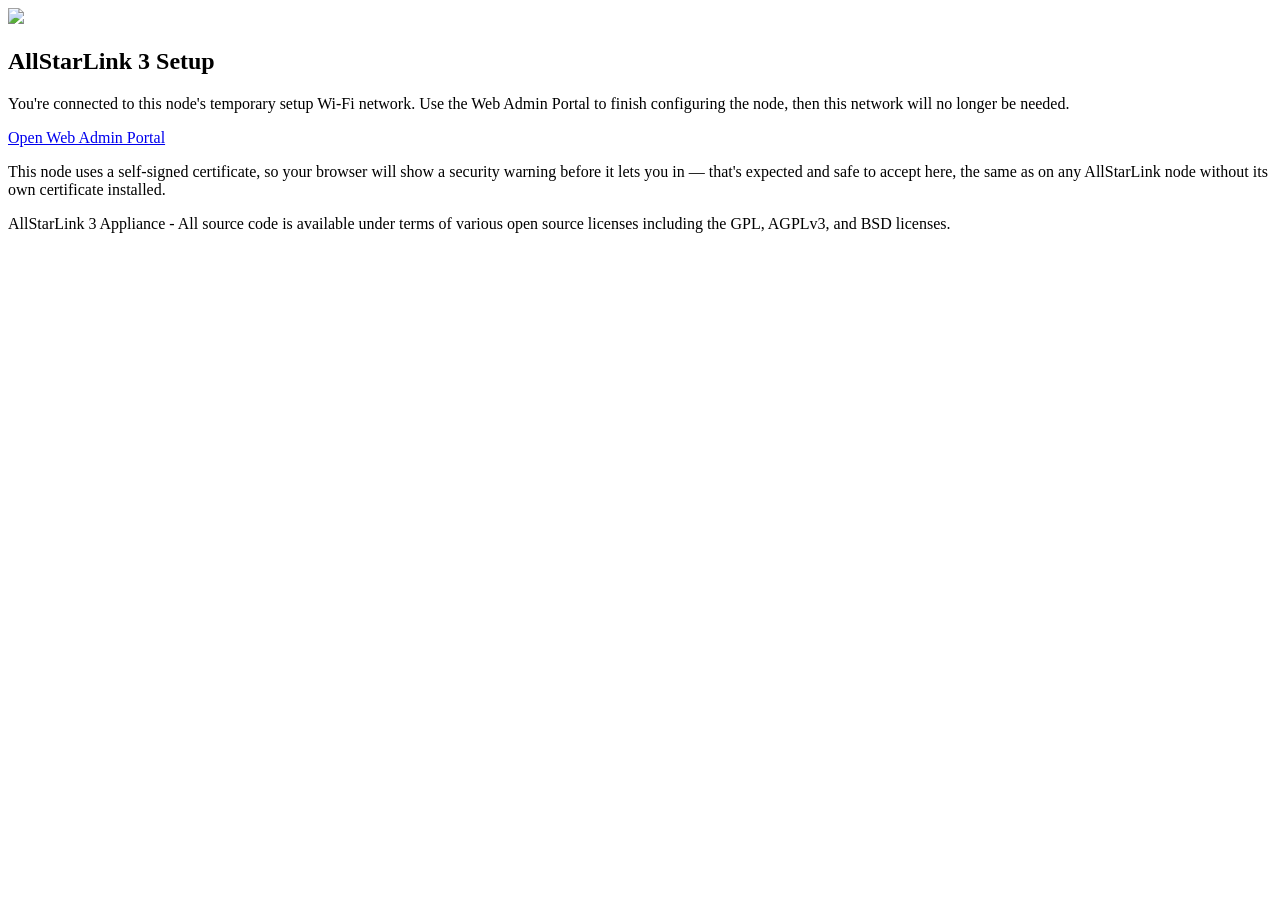
==== src/web/fallback-ap.html @ a6da4248 "add static HTML" ====
<!doctype html>
<html lang="en" class="h-100" data-bs-theme="auto">
  <head>
    <meta charset="utf-8">
    <meta name="viewport" content="width=device-width, initial-scale=1">
    <meta name="description" content="">
    <meta name="author" content="AllStarLink Inc.">
    <title>AllStarLink Setup</title>
    <link href="css/bootstrap.min.css" rel="stylesheet">
    <link href="css/cover.css" rel="stylesheet">
    <link rel="icon" type="image/x-icon" href="img/allstar-logo-small.png">
  </head>
  <body class="h-100 text-center text-bg-dark">
    <header>
      <div class="container-fluid text-center py-3">
        <div class="row justify-content-between">
          <div class="col-4 header-col-contents"><img src="img/allstar-logo-small.png"></div>
          <div class="col-4 header-col-contents"><h2>AllStarLink 3 Setup</h2></div>
        </div>
      </div>
    </header>
    <main class="px-3">
      <div class="container px-4 py-5" id="custom-cards">
        <p>You're connected to this node's temporary setup Wi-Fi network. Use
          the Web Admin Portal to finish configuring the node, then this
          network will no longer be needed.</p>
        <p class="py-3">
          <a id="cockpit-link" href="#" class="btn btn-light btn-lg" role="button">Open Web Admin Portal</a>
        </p>
        <p>This node uses a self-signed certificate, so your browser will show
          a security warning before it lets you in — that's expected and safe
          to accept here, the same as on any AllStarLink node without its own
          certificate installed.</p>
      </div>
    </main>

    <footer class="mt-auto text-white-50">
      <p>AllStarLink 3 Appliance - All source code is available under terms
        of various open source licenses including the GPL, AGPLv3, and BSD licenses.</p>
    </footer>

    <script>
      document.getElementById('cockpit-link').href = 'https://' + location.hostname + ':9090/';
    </script>
  </body>
</html>
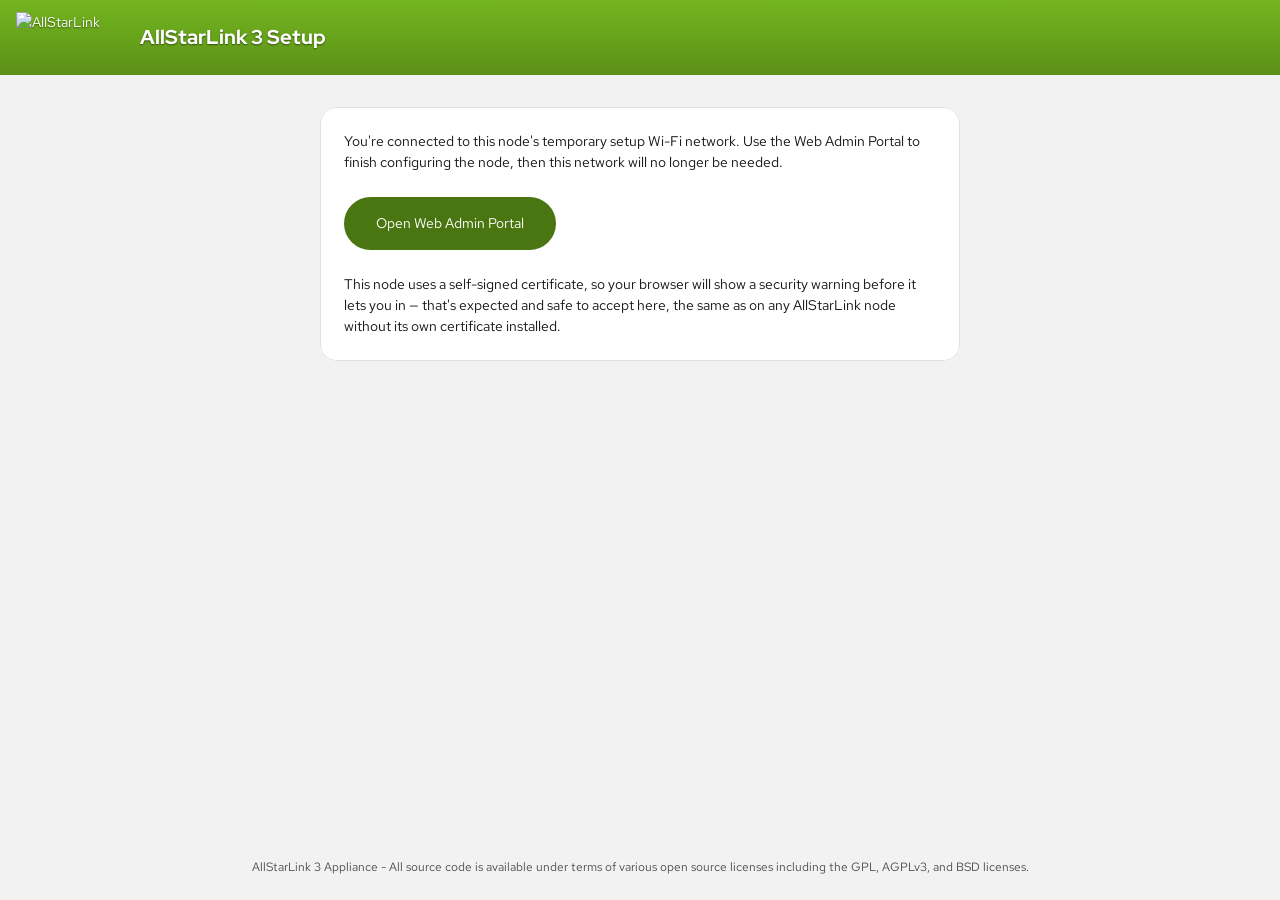
==== commit 35d58beb: "new landing page" ====
--- a/src/web/fallback-ap.html
+++ b/src/web/fallback-ap.html
@@ -1,40 +1,43 @@
 <!doctype html>
-<html lang="en" class="h-100" data-bs-theme="auto">
+<html lang="en">
   <head>
     <meta charset="utf-8">
     <meta name="viewport" content="width=device-width, initial-scale=1">
     <meta name="description" content="">
     <meta name="author" content="AllStarLink Inc.">
     <title>AllStarLink Setup</title>
-    <link href="css/bootstrap.min.css" rel="stylesheet">
-    <link href="css/cover.css" rel="stylesheet">
+    <link href="css/patternfly.css" rel="stylesheet">
+    <link href="css/asl.css" rel="stylesheet">
     <link rel="icon" type="image/x-icon" href="img/allstar-logo-small.png">
+    <script src="js/theme.js"></script>
   </head>
-  <body class="h-100 text-center text-bg-dark">
-    <header>
-      <div class="container-fluid text-center py-3">
-        <div class="row justify-content-between">
-          <div class="col-4 header-col-contents"><img src="img/allstar-logo-small.png"></div>
-          <div class="col-4 header-col-contents"><h2>AllStarLink 3 Setup</h2></div>
+  <body>
+    <header class="asl-masthead">
+      <img src="img/allstar-logo-small.png" alt="AllStarLink" width="129" height="60">
+      <h1 class="asl-masthead-title">AllStarLink 3 Setup</h1>
+    </header>
+
+    <main class="asl-main asl-narrow">
+      <section class="pf-v6-c-card">
+        <div class="pf-v6-c-card__body pf-v6-c-content">
+          <p>You're connected to this node's temporary setup Wi-Fi network. Use
+            the Web Admin Portal to finish configuring the node, then this
+            network will no longer be needed.</p>
         </div>
-      </div>
-    </header>
-    <main class="px-3">
-      <div class="container px-4 py-5" id="custom-cards">
-        <p>You're connected to this node's temporary setup Wi-Fi network. Use
-          the Web Admin Portal to finish configuring the node, then this
-          network will no longer be needed.</p>
-        <p class="py-3">
-          <a id="cockpit-link" href="#" class="btn btn-light btn-lg" role="button">Open Web Admin Portal</a>
-        </p>
-        <p>This node uses a self-signed certificate, so your browser will show
-          a security warning before it lets you in — that's expected and safe
-          to accept here, the same as on any AllStarLink node without its own
-          certificate installed.</p>
-      </div>
+        <div class="pf-v6-c-card__body">
+          <a id="cockpit-link" href="#" class="pf-v6-c-button pf-m-primary pf-m-display-lg">
+            <span class="pf-v6-c-button__text">Open Web Admin Portal</span></a>
+        </div>
+        <div class="pf-v6-c-card__body pf-v6-c-content">
+          <p>This node uses a self-signed certificate, so your browser will show
+            a security warning before it lets you in — that's expected and safe
+            to accept here, the same as on any AllStarLink node without its own
+            certificate installed.</p>
+        </div>
+      </section>
     </main>
 
-    <footer class="mt-auto text-white-50">
+    <footer class="asl-footer">
       <p>AllStarLink 3 Appliance - All source code is available under terms
         of various open source licenses including the GPL, AGPLv3, and BSD licenses.</p>
     </footer>
--- a/src/web/css/patternfly.css
+++ b/src/web/css/patternfly.css
@@ -0,0 +1,5829 @@
+/*
+ * PatternFly 6 (@patternfly/react-core 6.6.2 / @patternfly/react-styles 6.6.1),
+ * the same release asl-web-ui is built with. https://www.patternfly.org/
+ * Copyright 2019 Red Hat, Inc. MIT License.
+ *
+ * Concatenation of dist/styles/base.css and the Card, Button, Content, Title
+ * and Gallery stylesheets. Font URLs point at ../fonts/; the Red Hat Mono and
+ * pficon @font-face rules are dropped because this site doesn't ship them.
+ */
+:where(html,
+body,
+p,
+ol,
+ul,
+li,
+dl,
+dt,
+dd,
+blockquote,
+figure,
+fieldset,
+legend,
+textarea,
+pre,
+iframe,
+hr,
+h1,
+h2,
+h3,
+h4,
+h5,
+h6) {
+  padding: 0;
+  margin: 0;
+}
+
+*,
+*::before,
+*::after {
+  box-sizing: border-box;
+  scrollbar-color: var(--pf-t--global--border--color--default) transparent;
+}
+
+*::-webkit-scrollbar-thumb {
+  background-color: var(--pf-t--global--border--color--default);
+  border-radius: var(--pf-t--global--spacer--xs);
+}
+
+*::-webkit-scrollbar-track {
+  background-color: transparent;
+}
+
+*::-webkit-scrollbar {
+  max-width: var(--pf-t--global--spacer--sm);
+  max-height: var(--pf-t--global--spacer--sm);
+}
+
+:where(html) {
+  background-image: var(--pf-t--global--background--image--default);
+  background-repeat: no-repeat;
+  background-attachment: fixed;
+  background-position: center;
+  background-size: cover;
+}
+
+:where(html,
+body) {
+  height: 100%;
+}
+
+:where(body) {
+  font-family: var(--pf-t--global--font--family--body);
+  font-size: var(--pf-t--global--font--size--body--default);
+  font-weight: var(--pf-t--global--font--weight--body--default);
+  line-height: var(--pf-t--global--font--line-height--body);
+  color: var(--pf-t--global--text--color--regular);
+}
+
+:where(h1,
+h2,
+h3,
+h4,
+h5,
+h6) {
+  font-size: 100%;
+  font-weight: var(--pf-t--global--font--weight--body--default);
+}
+
+:where(ul) {
+  list-style: none;
+}
+
+:where(button,
+input,
+optgroup,
+select,
+textarea) {
+  margin: 0;
+  font-family: inherit;
+  font-size: 100%;
+  line-height: var(--pf-t--global--font--line-height--body);
+  color: var(--pf-t--global--text--color--regular);
+}
+
+:where(img,
+embed,
+iframe,
+object,
+audio,
+video) {
+  max-width: 100%;
+  height: auto;
+}
+
+:where(iframe) {
+  border: 0;
+}
+
+:where(table) {
+  border-spacing: 0;
+  border-collapse: collapse;
+}
+
+:where(td,
+th) {
+  padding: 0;
+  text-align: start;
+}
+
+:where(code,
+pre) {
+  font-family: var(--pf-t--global--font--family--mono);
+}
+
+:where(a) {
+  color: var(--pf-t--global--text--color--link--default);
+  text-decoration-line: var(--pf-t--global--text-decoration--link--line--default);
+  text-decoration-style: var(--pf-t--global--text-decoration--link--style--default);
+  text-decoration-color: var(--pf-t--global--text-decoration--color--default);
+  text-underline-offset: max(var(--pf-t--global--text-decoration--offset--default), 0.28em);
+  transition: ease text-underline-offset 0.3s;
+}
+
+:where(a:hover, a:focus) {
+  color: var(--pf-t--global--text--color--link--hover);
+  text-decoration-line: var(--pf-t--global--text-decoration--link--line--hover);
+  text-decoration-style: var(--pf-t--global--text-decoration--link--style--hover);
+  text-decoration-color: var(--pf-t--global--text-decoration--color--hover);
+  text-underline-offset: max(var(--pf-t--global--text-decoration--offset--hover), 0.33em);
+}
+
+:where(a,
+button) {
+  cursor: pointer;
+}
+
+:where(:root) {
+  color-scheme: light;
+}
+
+:where(.pf-v6-theme-dark) {
+  color-scheme: dark;
+}
+
+.pf-v6-screen-reader {
+  position: fixed;
+  inset-block-start: 0;
+  inset-inline-start: 0;
+  overflow: hidden;
+  white-space: nowrap;
+  border: 0;
+  clip-path: inset(50%);
+}
+
+.pf-v6-screen-reader.pf-m-full-size {
+  width: 100%;
+  height: 100%;
+}
+
+.pf-v6-screen-reader.pf-m-absolute {
+  position: absolute;
+}
+
+.pf-v6-m-tabular-nums {
+  font-variant-numeric: tabular-nums;
+}
+
+.pf-v6-m-legacy-font {
+  --pf-t--global--font--family--body: var(--pf-t--global--font--family--body--legacy);
+  --pf-t--global--font--family--heading: var(--pf-t--global--font--family--heading--legacy);
+  --pf-t--global--font--family--mono: var(--pf-t--global--font--family--mono--legacy);
+  --pf-t--global--font--weight--body: var(--pf-t--global--font--weight--body--legacy);
+  --pf-t--global--font--weight--body--bold: var(--pf-t--global--font--weight--body--bold--legacy);
+  --pf-t--global--font--weight--heading: var(--pf-t--global--font--weight--heading--legacy);
+  --pf-t--global--font--weight--heading--bold: var(--pf-t--global--font--weight--heading--bold--legacy);
+}
+
+.pf-v6-m-dir-rtl {
+  --pf-v6-global--inverse--multiplier: -1;
+  direction: rtl;
+}
+
+.pf-v6-m-dir-ltr {
+  --pf-v6-global--inverse--multiplier: 1;
+  direction: ltr;
+}
+
+:where(.pf-v6-m-dir-rtl, [dir=rtl]) .pf-v6-m-mirror-inline-rtl {
+  scale: -1 1;
+}
+
+.pf-v6-m-no-motion {
+  --pf-t--global--delay--400: 1ms !important;
+  --pf-t--global--delay--300: 1ms !important;
+  --pf-t--global--delay--200: 1ms !important;
+  --pf-t--global--delay--100: 1ms !important;
+  --pf-t--global--duration--600: 1ms !important;
+  --pf-t--global--duration--500: 1ms !important;
+  --pf-t--global--duration--400: 1ms !important;
+  --pf-t--global--duration--300: 1ms !important;
+  --pf-t--global--duration--200: 1ms !important;
+  --pf-t--global--duration--100: 1ms !important;
+  --pf-t--global--duration--50: 1ms !important;
+  --pf-v6-global--thinking-active--Animation--Duration: 0 !important;
+}
+
+.pf-v6-m-ai-indicator {
+  position: relative;
+}
+
+.pf-v6-m-ai-indicator::before {
+  position: absolute;
+  inset: 0;
+  pointer-events: none;
+  content: "";
+  background: linear-gradient(to right, #f56e6e 0%, #876fd4 65%, #5e40be 100%) border-box;
+  border: var(--pf-t--global--border--width--extra-strong) solid transparent;
+  border-radius: inherit;
+  mask: linear-gradient(#000 0 0) padding-box, linear-gradient(#000 0 0);
+  mask-composite: exclude;
+}
+
+@property --pf-v6-global--thinking--BoxShadow--Spread {
+  syntax: "<length>";
+  initial-value: 0;
+  inherits: false;
+}
+
+.pf-v6-m-thinking {
+  box-shadow: 0 0 var(--pf-v6-global--thinking--BoxShadow--Spread) var(--pf-v6-global--thinking--BoxShadow--Color--End-End), 0 0 var(--pf-v6-global--thinking--BoxShadow--Spread) var(--pf-v6-global--thinking--BoxShadow--Color--Start-End), 0 0 var(--pf-v6-global--thinking--BoxShadow--Spread) var(--pf-v6-global--thinking--BoxShadow--Color--End-Start), 0 0 var(--pf-v6-global--thinking--BoxShadow--Spread) var(--pf-v6-global--thinking--BoxShadow--Color--Start-Start);
+  animation: pf-v6-global-thinking var(--pf-v6-global--thinking-active--Animation--Duration) infinite ease-in-out;
+}
+
+.pf-v6-m-thinking.pf-m-inset {
+  box-shadow: inset 0 0 var(--pf-v6-global--thinking--BoxShadow--Spread) var(--pf-v6-global--thinking--BoxShadow--Color--End-End), inset 0 0 var(--pf-v6-global--thinking--BoxShadow--Spread) var(--pf-v6-global--thinking--BoxShadow--Color--Start-End), inset 0 0 var(--pf-v6-global--thinking--BoxShadow--Spread) var(--pf-v6-global--thinking--BoxShadow--Color--End-Start), inset 0 0 var(--pf-v6-global--thinking--BoxShadow--Spread) var(--pf-v6-global--thinking--BoxShadow--Color--Start-Start);
+}
+
+@keyframes pf-v6-global-thinking {
+  50% {
+    --pf-v6-global--thinking--BoxShadow--Spread: var(--pf-v6-global--thinking-active--BoxShadow--Spread);
+  }
+}
+
+:root {
+  --pf-v6-global--danger-jiggle--AnimationDuration--Transform: var(--pf-t--global--motion--duration--fade--default);
+  --pf-v6-global--danger-jiggle--AnimationTimingFunction--Transform: var(--pf-t--global--motion--timing-function--default);
+  --pf-v6-global--thinking--BoxShadow--Spread: 0px;
+  --pf-v6-global--thinking--BoxShadow--Color--Start-Start: oklch(45.9% 0.187 3.815deg);
+  --pf-v6-global--thinking--BoxShadow--Color--Start-End: oklch(50% 0.134 242.749deg);
+  --pf-v6-global--thinking--BoxShadow--Color--End-Start: oklch(45.9% 0.187 3.815deg);
+  --pf-v6-global--thinking--BoxShadow--Color--End-End: oklch(43.2% 0.232 292.759deg);
+  --pf-v6-global--thinking-active--BoxShadow--Spread: 15px;
+  --pf-v6-global--thinking-active--Animation--Duration: 0;
+}
+
+@media screen and (prefers-reduced-motion: no-preference) {
+  :root {
+    --pf-v6-global--thinking-active--Animation--Duration: 2s;
+  }
+}
+
+:root {
+  container-name: pf-v6-contain-viewport pf-v6-contain-table;
+  container-type: inline-size;
+}
+
+@property --pf-v6-global--danger-jiggle--TranslateX {
+  syntax: "<length>";
+  inherits: false;
+  initial-value: 0;
+}
+
+@keyframes pf-v6-global-danger-jiggle-motion {
+  33% {
+    --pf-v6-global--danger-jiggle--TranslateX: -2px;
+  }
+
+  66% {
+    --pf-v6-global--danger-jiggle--TranslateX: 3px;
+  }
+}
+
+@keyframes pf-v6-global-fade-in {
+  from {
+    opacity: 0;
+  }
+
+  to {
+    opacity: 1;
+  }
+}
+
+@keyframes pf-v6-global-fade-out {
+  from {
+    opacity: 1;
+  }
+
+  to {
+    opacity: 0;
+  }
+}
+
+@font-face {
+  font-family: "Red Hat Text";
+  font-style: normal;
+  font-weight: 400 600;
+  src: url("../fonts/RedHatTextVF.woff2") format("woff2-variations");
+  font-display: fallback;
+}
+
+@font-face {
+  font-family: "Red Hat Text";
+  font-style: italic;
+  font-weight: 400 600;
+  src: url("../fonts/RedHatTextVF-Italic.woff2") format("woff2-variations");
+  font-display: fallback;
+}
+
+@font-face {
+  font-family: "Red Hat Display";
+  font-style: normal;
+  font-weight: 600 800;
+  src: url("../fonts/RedHatDisplayVF.woff2") format("woff2-variations");
+  font-display: fallback;
+}
+
+@font-face {
+  font-family: "Red Hat Display";
+  font-style: italic;
+  font-weight: 600 800;
+  src: url("../fonts/RedHatDisplayVF-Italic.woff2") format("woff2-variations");
+  font-display: fallback;
+}
+
+
+.pf-v6-pficon-zone:before,
+.pf-v6-pficon-warning-triangle:before,
+.pf-v6-pficon-volume:before,
+.pf-v6-pficon-virtual-machine:before,
+.pf-v6-pficon-users:before,
+.pf-v6-pficon-user:before,
+.pf-v6-pficon-unplugged:before,
+.pf-v6-pficon-unlocked:before,
+.pf-v6-pficon-unknown:before,
+.pf-v6-pficon-trend-up:before,
+.pf-v6-pficon-trend-down:before,
+.pf-v6-pficon-treeview:before,
+.pf-v6-pficon-topology:before,
+.pf-v6-pficon-thumb-tack:before,
+.pf-v6-pficon-tenant:before,
+.pf-v6-pficon-task:before,
+.pf-v6-pficon-storage-domain:before,
+.pf-v6-pficon-spinner2:before,
+.pf-v6-pficon-spinner:before,
+.pf-v6-pficon-severity-undefined:before,
+.pf-v6-pficon-severity-none:before,
+.pf-v6-pficon-severity-moderate:before,
+.pf-v6-pficon-severity-minor:before,
+.pf-v6-pficon-severity-important:before,
+.pf-v6-pficon-severity-critical:before,
+.pf-v6-pficon-services:before,
+.pf-v6-pficon-service:before,
+.pf-v6-pficon-service-catalog:before,
+.pf-v6-pficon-server:before,
+.pf-v6-pficon-server-group:before,
+.pf-v6-pficon-security:before,
+.pf-v6-pficon-screen:before,
+.pf-v6-pficon-save:before,
+.pf-v6-pficon-running:before,
+.pf-v6-pficon-resources-full:before,
+.pf-v6-pficon-resources-empty:before,
+.pf-v6-pficon-resources-almost-full:before,
+.pf-v6-pficon-resources-almost-empty:before,
+.pf-v6-pficon-resource-pool:before,
+.pf-v6-pficon-repository:before,
+.pf-v6-pficon-replicator:before,
+.pf-v6-pficon-remove2:before,
+.pf-v6-pficon-registry:before,
+.pf-v6-pficon-regions:before,
+.pf-v6-pficon-rebooting:before,
+.pf-v6-pficon-rebalance:before,
+.pf-v6-pficon-project:before,
+.pf-v6-pficon-process-automation:before,
+.pf-v6-pficon-private:before,
+.pf-v6-pficon-print:before,
+.pf-v6-pficon-port:before,
+.pf-v6-pficon-plugged:before,
+.pf-v6-pficon-pficon-vcenter:before,
+.pf-v6-pficon-pficon-template:before,
+.pf-v6-pficon-pficon-sort-common-desc:before,
+.pf-v6-pficon-pficon-sort-common-asc:before,
+.pf-v6-pficon-pficon-satellite:before,
+.pf-v6-pficon-pficon-network-range:before,
+.pf-v6-pficon-pficon-history:before,
+.pf-v6-pficon-pficon-dragdrop:before,
+.pf-v6-pficon-pending:before,
+.pf-v6-pficon-paused:before,
+.pf-v6-pficon-panel-open:before,
+.pf-v6-pficon-panel-close:before,
+.pf-v6-pficon-package:before,
+.pf-v6-pficon-os-image:before,
+.pf-v6-pficon-orders:before,
+.pf-v6-pficon-optimize:before,
+.pf-v6-pficon-openstack:before,
+.pf-v6-pficon-openshift:before,
+.pf-v6-pficon-open-drawer-right:before,
+.pf-v6-pficon-on:before,
+.pf-v6-pficon-on-running:before,
+.pf-v6-pficon-ok:before,
+.pf-v6-pficon-off:before,
+.pf-v6-pficon-not-started:before,
+.pf-v6-pficon-new-process:before,
+.pf-v6-pficon-network:before,
+.pf-v6-pficon-namespaces:before,
+.pf-v6-pficon-multicluster:before,
+.pf-v6-pficon-monitoring:before,
+.pf-v6-pficon-module:before,
+.pf-v6-pficon-migration:before,
+.pf-v6-pficon-middleware:before,
+.pf-v6-pficon-messages:before,
+.pf-v6-pficon-memory:before,
+.pf-v6-pficon-maintenance:before,
+.pf-v6-pficon-locked:before,
+.pf-v6-pficon-key:before,
+.pf-v6-pficon-integration:before,
+.pf-v6-pficon-infrastructure:before,
+.pf-v6-pficon-info:before,
+.pf-v6-pficon-in-progress:before,
+.pf-v6-pficon-import:before,
+.pf-v6-pficon-home:before,
+.pf-v6-pficon-history:before,
+.pf-v6-pficon-help:before,
+.pf-v6-pficon-globe-route:before,
+.pf-v6-pficon-folder-open:before,
+.pf-v6-pficon-folder-close:before,
+.pf-v6-pficon-flavor:before,
+.pf-v6-pficon-filter:before,
+.pf-v6-pficon-export:before,
+.pf-v6-pficon-error-circle-o:before,
+.pf-v6-pficon-equalizer:before,
+.pf-v6-pficon-enterprise:before,
+.pf-v6-pficon-enhancement:before,
+.pf-v6-pficon-edit:before,
+.pf-v6-pficon-domain:before,
+.pf-v6-pficon-disconnected:before,
+.pf-v6-pficon-degraded:before,
+.pf-v6-pficon-data-source:before,
+.pf-v6-pficon-data-sink:before,
+.pf-v6-pficon-data-processor:before,
+.pf-v6-pficon-critical-risk:before,
+.pf-v6-pficon-cpu:before,
+.pf-v6-pficon-container-node:before,
+.pf-v6-pficon-connected:before,
+.pf-v6-pficon-cluster:before,
+.pf-v6-pficon-cloud-tenant:before,
+.pf-v6-pficon-cloud-security:before,
+.pf-v6-pficon-close:before,
+.pf-v6-pficon-chat:before,
+.pf-v6-pficon-catalog:before,
+.pf-v6-pficon-bundle:before,
+.pf-v6-pficon-builder-image:before,
+.pf-v6-pficon-build:before,
+.pf-v6-pficon-blueprint:before,
+.pf-v6-pficon-bell:before,
+.pf-v6-pficon-automation:before,
+.pf-v6-pficon-attention-bell:before,
+.pf-v6-pficon-asleep:before,
+.pf-v6-pficon-arrow:before,
+.pf-v6-pficon-applications:before,
+.pf-v6-pficon-ansible-tower:before,
+.pf-v6-pficon-add-circle-o:before {
+  font-family: "pf-v6-pficon";
+  -webkit-font-smoothing: antialiased;
+  -moz-osx-font-smoothing: grayscale;
+  font-style: normal;
+  font-variant: normal;
+  font-weight: normal;
+  text-decoration-line: none;
+  text-transform: none;
+}
+
+.pf-v6-pficon-add-circle-o:before {
+  content: "\e61b";
+}
+
+.pf-v6-pficon-ansible-tower:before {
+  content: "\e950";
+}
+
+.pf-v6-pficon-applications:before {
+  content: "\e936";
+}
+
+.pf-v6-pficon-arrow:before {
+  content: "\e929";
+}
+
+.pf-v6-pficon-asleep:before {
+  content: "\e92e";
+}
+
+.pf-v6-pficon-attention-bell:before {
+  content: "\e951";
+}
+
+.pf-v6-pficon-automation:before {
+  content: "\e937";
+}
+
+.pf-v6-pficon-bell:before {
+  content: "\e952";
+}
+
+.pf-v6-pficon-blueprint:before {
+  content: "\e915";
+}
+
+.pf-v6-pficon-build:before {
+  content: "\e902";
+}
+
+.pf-v6-pficon-builder-image:before {
+  content: "\e800";
+}
+
+.pf-v6-pficon-bundle:before {
+  content: "\e918";
+}
+
+.pf-v6-pficon-catalog:before {
+  content: "\e953";
+}
+
+.pf-v6-pficon-chat:before {
+  content: "\e954";
+}
+
+.pf-v6-pficon-close:before {
+  content: "\e60b";
+}
+
+.pf-v6-pficon-cloud-security:before {
+  content: "\e903";
+}
+
+.pf-v6-pficon-cloud-tenant:before {
+  content: "\e904";
+}
+
+.pf-v6-pficon-cluster:before {
+  content: "\e620";
+}
+
+.pf-v6-pficon-connected:before {
+  content: "\e938";
+}
+
+.pf-v6-pficon-container-node:before {
+  content: "\e621";
+}
+
+.pf-v6-pficon-cpu:before {
+  content: "\e927";
+}
+
+.pf-v6-pficon-critical-risk:before {
+  content: "\e976";
+}
+
+.pf-v6-pficon-data-processor:before {
+  content: "\e97b";
+}
+
+.pf-v6-pficon-data-sink:before {
+  content: "\e978";
+}
+
+.pf-v6-pficon-data-source:before {
+  content: "\e979";
+}
+
+.pf-v6-pficon-degraded:before {
+  content: "\e91b";
+}
+
+.pf-v6-pficon-disconnected:before {
+  content: "\e955";
+}
+
+.pf-v6-pficon-domain:before {
+  content: "\e919";
+}
+
+.pf-v6-pficon-edit:before {
+  content: "\e60a";
+}
+
+.pf-v6-pficon-enhancement:before {
+  content: "\e93a";
+}
+
+.pf-v6-pficon-enterprise:before {
+  content: "\e906";
+}
+
+.pf-v6-pficon-equalizer:before {
+  content: "\e956";
+}
+
+.pf-v6-pficon-error-circle-o:before {
+  content: "\e926";
+}
+
+.pf-v6-pficon-export:before {
+  content: "\e616";
+}
+
+.pf-v6-pficon-filter:before {
+  content: "\e943";
+}
+
+.pf-v6-pficon-flavor:before {
+  content: "\e957";
+}
+
+.pf-v6-pficon-folder-close:before {
+  content: "\e607";
+}
+
+.pf-v6-pficon-folder-open:before {
+  content: "\e606";
+}
+
+.pf-v6-pficon-globe-route:before {
+  content: "\e958";
+}
+
+.pf-v6-pficon-help:before {
+  content: "\e605";
+}
+
+.pf-v6-pficon-history:before {
+  content: "\e617";
+}
+
+.pf-v6-pficon-home:before {
+  content: "\e618";
+}
+
+.pf-v6-pficon-import:before {
+  content: "\e615";
+}
+
+.pf-v6-pficon-in-progress:before {
+  content: "\e933";
+}
+
+.pf-v6-pficon-info:before {
+  content: "\e92b";
+}
+
+.pf-v6-pficon-infrastructure:before {
+  content: "\e93d";
+}
+
+.pf-v6-pficon-integration:before {
+  content: "\e948";
+}
+
+.pf-v6-pficon-key:before {
+  content: "\e924";
+}
+
+.pf-v6-pficon-locked:before {
+  content: "\e923";
+}
+
+.pf-v6-pficon-maintenance:before {
+  content: "\e932";
+}
+
+.pf-v6-pficon-memory:before {
+  content: "\e908";
+}
+
+.pf-v6-pficon-messages:before {
+  content: "\e603";
+}
+
+.pf-v6-pficon-middleware:before {
+  content: "\e917";
+}
+
+.pf-v6-pficon-migration:before {
+  content: "\e931";
+}
+
+.pf-v6-pficon-module:before {
+  content: "\e959";
+}
+
+.pf-v6-pficon-monitoring:before {
+  content: "\e95a";
+}
+
+.pf-v6-pficon-multicluster:before {
+  content: "\e97c";
+}
+
+.pf-v6-pficon-namespaces:before {
+  content: "\e95b";
+}
+
+.pf-v6-pficon-network:before {
+  content: "\e909";
+}
+
+.pf-v6-pficon-new-process:before {
+  content: "\e95c";
+}
+
+.pf-v6-pficon-not-started:before {
+  content: "\e95d";
+}
+
+.pf-v6-pficon-off:before {
+  content: "\e92d";
+}
+
+.pf-v6-pficon-ok:before {
+  content: "\e602";
+}
+
+.pf-v6-pficon-on-running:before {
+  content: "\e925";
+}
+
+.pf-v6-pficon-on:before {
+  content: "\e92c";
+}
+
+.pf-v6-pficon-open-drawer-right:before {
+  content: "\e977";
+}
+
+.pf-v6-pficon-openshift:before {
+  content: "\e95e";
+}
+
+.pf-v6-pficon-openstack:before {
+  content: "\e95f";
+}
+
+.pf-v6-pficon-optimize:before {
+  content: "\e93e";
+}
+
+.pf-v6-pficon-orders:before {
+  content: "\e93f";
+}
+
+.pf-v6-pficon-os-image:before {
+  content: "\e960";
+}
+
+.pf-v6-pficon-package:before {
+  content: "\e961";
+}
+
+.pf-v6-pficon-panel-close:before {
+  content: "\e962";
+}
+
+.pf-v6-pficon-panel-open:before {
+  content: "\e963";
+}
+
+.pf-v6-pficon-paused:before {
+  content: "\e92f";
+}
+
+.pf-v6-pficon-pending:before {
+  content: "\e964";
+}
+
+.pf-v6-pficon-pficon-dragdrop:before {
+  content: "\e965";
+}
+
+.pf-v6-pficon-pficon-history:before {
+  content: "\e966";
+}
+
+.pf-v6-pficon-pficon-network-range:before {
+  content: "\e967";
+}
+
+.pf-v6-pficon-pficon-satellite:before {
+  content: "\e968";
+}
+
+.pf-v6-pficon-pficon-sort-common-asc:before {
+  content: "\e94e";
+}
+
+.pf-v6-pficon-pficon-sort-common-desc:before {
+  content: "\e94f";
+}
+
+.pf-v6-pficon-pficon-template:before {
+  content: "\e94c";
+}
+
+.pf-v6-pficon-pficon-vcenter:before {
+  content: "\e969";
+}
+
+.pf-v6-pficon-plugged:before {
+  content: "\e96a";
+}
+
+.pf-v6-pficon-port:before {
+  content: "\e96b";
+}
+
+.pf-v6-pficon-print:before {
+  content: "\e612";
+}
+
+.pf-v6-pficon-private:before {
+  content: "\e914";
+}
+
+.pf-v6-pficon-process-automation:before {
+  content: "\e949";
+}
+
+.pf-v6-pficon-project:before {
+  content: "\e96c";
+}
+
+.pf-v6-pficon-rebalance:before {
+  content: "\e91c";
+}
+
+.pf-v6-pficon-rebooting:before {
+  content: "\e96d";
+}
+
+.pf-v6-pficon-regions:before {
+  content: "\e90a";
+}
+
+.pf-v6-pficon-registry:before {
+  content: "\e623";
+}
+
+.pf-v6-pficon-remove2:before {
+  content: "\e96e";
+}
+
+.pf-v6-pficon-replicator:before {
+  content: "\e624";
+}
+
+.pf-v6-pficon-repository:before {
+  content: "\e90b";
+}
+
+.pf-v6-pficon-resource-pool:before {
+  content: "\e90c";
+}
+
+.pf-v6-pficon-resources-almost-empty:before {
+  content: "\e91d";
+}
+
+.pf-v6-pficon-resources-almost-full:before {
+  content: "\e912";
+}
+
+.pf-v6-pficon-resources-empty:before {
+  content: "\e96f";
+}
+
+.pf-v6-pficon-resources-full:before {
+  content: "\e913";
+}
+
+.pf-v6-pficon-running:before {
+  content: "\e970";
+}
+
+.pf-v6-pficon-save:before {
+  content: "\e601";
+}
+
+.pf-v6-pficon-screen:before {
+  content: "\e971";
+}
+
+.pf-v6-pficon-security:before {
+  content: "\e946";
+}
+
+.pf-v6-pficon-server-group:before {
+  content: "\e91a";
+}
+
+.pf-v6-pficon-server:before {
+  content: "\e90d";
+}
+
+.pf-v6-pficon-service-catalog:before {
+  content: "\e972";
+}
+
+.pf-v6-pficon-service:before {
+  content: "\e61e";
+}
+
+.pf-v6-pficon-services:before {
+  content: "\e947";
+}
+
+.pf-v6-pficon-severity-critical:before {
+  content: "\e97e";
+}
+
+.pf-v6-pficon-severity-important:before {
+  content: "\e97f";
+}
+
+.pf-v6-pficon-severity-minor:before {
+  content: "\e980";
+}
+
+.pf-v6-pficon-severity-moderate:before {
+  content: "\e981";
+}
+
+.pf-v6-pficon-severity-none:before {
+  content: "\e982";
+}
+
+.pf-v6-pficon-severity-undefined:before {
+  content: "\e983";
+}
+
+.pf-v6-pficon-spinner:before {
+  content: "\e973";
+}
+
+.pf-v6-pficon-spinner2:before {
+  content: "\e613";
+}
+
+.pf-v6-pficon-storage-domain:before {
+  content: "\e90e";
+}
+
+.pf-v6-pficon-task:before {
+  content: "\e974";
+}
+
+.pf-v6-pficon-tenant:before {
+  content: "\e916";
+}
+
+.pf-v6-pficon-thumb-tack:before {
+  content: "\e920";
+}
+
+.pf-v6-pficon-topology:before {
+  content: "\e608";
+}
+
+.pf-v6-pficon-treeview:before {
+  content: "\e97d";
+}
+
+.pf-v6-pficon-trend-down:before {
+  content: "\e900";
+}
+
+.pf-v6-pficon-trend-up:before {
+  content: "\e901";
+}
+
+.pf-v6-pficon-unknown:before {
+  content: "\e935";
+}
+
+.pf-v6-pficon-unlocked:before {
+  content: "\e922";
+}
+
+.pf-v6-pficon-unplugged:before {
+  content: "\e942";
+}
+
+.pf-v6-pficon-user:before {
+  content: "\e91e";
+}
+
+.pf-v6-pficon-users:before {
+  content: "\e91f";
+}
+
+.pf-v6-pficon-virtual-machine:before {
+  content: "\e90f";
+}
+
+.pf-v6-pficon-volume:before {
+  content: "\e910";
+}
+
+.pf-v6-pficon-warning-triangle:before {
+  content: "\e975";
+}
+
+.pf-v6-pficon-zone:before {
+  content: "\e911";
+}
+
+.pf-v6-svg {
+  width: 1em;
+  height: 1em;
+  vertical-align: -0.125em;
+}
+
+.pf-v6-svg .pf-v6-icon-rh-ui {
+  display: none;
+}
+
+.pf-v6-icon-set-rh-ui .pf-v6-svg .pf-v6-icon-default {
+  display: none;
+}
+
+.pf-v6-icon-set-rh-ui .pf-v6-svg .pf-v6-icon-rh-ui {
+  display: revert;
+}
+
+.pf-v6-icon-rh-standard {
+  width: 3rem;
+  height: 3rem;
+  color: var(--pf-t--global--icon--color--brand--accent--default);
+}
+
+:root {
+  --pf-v6-global--inverse--multiplier: 1;
+  --pf-t--color--black: #000000;
+  --pf-t--color--blue--10: #e0f0ff;
+  --pf-t--color--blue--20: #b9dafc;
+  --pf-t--color--blue--30: #92c5f9;
+  --pf-t--color--blue--40: #4394e5;
+  --pf-t--color--blue--50: #0066cc;
+  --pf-t--color--blue--60: #004d99;
+  --pf-t--color--blue--70: #003366;
+  --pf-t--color--blue--80: #032142;
+  --pf-t--color--gray--10: #f2f2f2;
+  --pf-t--color--gray--20: #e0e0e0;
+  --pf-t--color--gray--30: #c7c7c7;
+  --pf-t--color--gray--40: #a3a3a3;
+  --pf-t--color--gray--45: #8c8c8c;
+  --pf-t--color--gray--50: #707070;
+  --pf-t--color--gray--60: #4d4d4d;
+  --pf-t--color--gray--70: #383838;
+  --pf-t--color--gray--80: #292929;
+  --pf-t--color--gray--90: #1f1f1f;
+  --pf-t--color--gray--95: #151515;
+  --pf-t--color--green--10: #e9f7df;
+  --pf-t--color--green--20: #d1f1bb;
+  --pf-t--color--green--30: #afdc8f;
+  --pf-t--color--green--40: #87bb62;
+  --pf-t--color--green--50: #63993d;
+  --pf-t--color--green--60: #3d7317;
+  --pf-t--color--green--70: #204d00;
+  --pf-t--color--green--80: #183301;
+  --pf-t--color--orange--10: #ffe8cc;
+  --pf-t--color--orange--20: #fccb8f;
+  --pf-t--color--orange--30: #f8ae54;
+  --pf-t--color--orange--40: #f5921b;
+  --pf-t--color--orange--50: #ca6c0f;
+  --pf-t--color--orange--60: #9e4a06;
+  --pf-t--color--orange--70: #732e00;
+  --pf-t--color--orange--80: #4d1f00;
+  --pf-t--color--purple--10: #ece6ff;
+  --pf-t--color--purple--20: #d0c5f4;
+  --pf-t--color--purple--30: #b6a6e9;
+  --pf-t--color--purple--40: #876fd4;
+  --pf-t--color--purple--50: #5e40be;
+  --pf-t--color--purple--60: #3d2785;
+  --pf-t--color--purple--70: #21134d;
+  --pf-t--color--purple--80: #1b0d33;
+  --pf-t--color--red--05: #fef0f0;
+  --pf-t--color--red--10: #fce3e3;
+  --pf-t--color--red--20: #fbc5c5;
+  --pf-t--color--red--30: #f9a8a8;
+  --pf-t--color--red--40: #f56e6e;
+  --pf-t--color--red--50: #ee0000;
+  --pf-t--color--red--60: #a60000;
+  --pf-t--color--red--70: #5f0000;
+  --pf-t--color--red--80: #3f0000;
+  --pf-t--color--red-orange--10: #ffe3d9;
+  --pf-t--color--red-orange--20: #fbbea8;
+  --pf-t--color--red-orange--30: #f89b78;
+  --pf-t--color--red-orange--40: #f4784a;
+  --pf-t--color--red-orange--50: #f0561d;
+  --pf-t--color--red-orange--60: #b1380b;
+  --pf-t--color--red-orange--70: #731f00;
+  --pf-t--color--red-orange--80: #4c1405;
+  --pf-t--color--teal--10: #daf2f2;
+  --pf-t--color--teal--20: #b9e5e5;
+  --pf-t--color--teal--30: #9ad8d8;
+  --pf-t--color--teal--40: #63bdbd;
+  --pf-t--color--teal--50: #37a3a3;
+  --pf-t--color--teal--60: #147878;
+  --pf-t--color--teal--70: #004d4d;
+  --pf-t--color--teal--80: #003333;
+  --pf-t--color--white: #ffffff;
+  --pf-t--color--yellow--10: #fff4cc;
+  --pf-t--color--yellow--20: #ffe072;
+  --pf-t--color--yellow--30: #ffcc17;
+  --pf-t--color--yellow--40: #dca614;
+  --pf-t--color--yellow--50: #b98412;
+  --pf-t--color--yellow--60: #96640f;
+  --pf-t--color--yellow--70: #73480b;
+  --pf-t--color--yellow--80: #54330b;
+  --pf-t--global--background--color--500: rgb(21, 21, 21, 0.4000);
+  --pf-t--global--background--color--600: rgb(199, 199, 199, 0.2500);
+  --pf-t--global--background--color--700: rgb(199, 199, 199, 0.1000);
+  --pf-t--global--background--color--action--plain--default: rgb(255, 255, 255, 0.0000);
+  --pf-t--global--background--filter--glass--blur--primary: initial;
+  --pf-t--global--border--color--high-contrast: rgb(255, 255, 255, 0.0000);
+  --pf-t--global--border--radius--0: 0px;
+  --pf-t--global--border--radius--100: 4px;
+  --pf-t--global--border--radius--200: 6px;
+  --pf-t--global--border--radius--300: 16px;
+  --pf-t--global--border--radius--400: 24px;
+  --pf-t--global--border--radius--500: 999px;
+  --pf-t--global--border--width--100: 1px;
+  --pf-t--global--border--width--200: 2px;
+  --pf-t--global--border--width--300: 3px;
+  --pf-t--global--border--width--400: 4px;
+  --pf-t--global--border--width--action--plain--clicked: 0px;
+  --pf-t--global--border--width--action--plain--default: 0px;
+  --pf-t--global--border--width--action--plain--hover: 0px;
+  --pf-t--global--border--width--high-contrast--extra-strong: 0px;
+  --pf-t--global--border--width--high-contrast--regular: 0px;
+  --pf-t--global--border--width--high-contrast--strong: 0px;
+  --pf-t--global--box-shadow--X--100: -10px;
+  --pf-t--global--box-shadow--X--200: -4px;
+  --pf-t--global--box-shadow--X--300: -2px;
+  --pf-t--global--box-shadow--X--400: 0px;
+  --pf-t--global--box-shadow--X--50: -20px;
+  --pf-t--global--box-shadow--X--500: 2px;
+  --pf-t--global--box-shadow--X--600: 4px;
+  --pf-t--global--box-shadow--X--700: 10px;
+  --pf-t--global--box-shadow--X--800: 20px;
+  --pf-t--global--box-shadow--Y--100: -10px;
+  --pf-t--global--box-shadow--Y--200: -4px;
+  --pf-t--global--box-shadow--Y--300: -1px;
+  --pf-t--global--box-shadow--Y--400: 0px;
+  --pf-t--global--box-shadow--Y--50: -20px;
+  --pf-t--global--box-shadow--Y--500: 1px;
+  --pf-t--global--box-shadow--Y--600: 4px;
+  --pf-t--global--box-shadow--Y--700: 10px;
+  --pf-t--global--box-shadow--Y--800: 20px;
+  --pf-t--global--box-shadow--blur--100: 6px;
+  --pf-t--global--box-shadow--blur--200: 10px;
+  --pf-t--global--box-shadow--blur--300: 20px;
+  --pf-t--global--box-shadow--color--100: rgb(41, 41, 41, 0.1500);
+  --pf-t--global--box-shadow--color--200: rgb(41, 41, 41, 0.2000);
+  --pf-t--global--box-shadow--spread--100: 0px;
+  --pf-t--global--box-shadow--spread--200: -4px;
+  --pf-t--global--box-shadow--spread--300: -8px;
+  --pf-t--global--box-shadow--spread--400: -20px;
+  --pf-t--global--breakpoint--100: 0rem;
+  --pf-t--global--breakpoint--200: 36rem;
+  --pf-t--global--breakpoint--250: 40rem;
+  --pf-t--global--breakpoint--300: 48rem;
+  --pf-t--global--breakpoint--350: 60rem;
+  --pf-t--global--breakpoint--400: 62rem;
+  --pf-t--global--breakpoint--500: 75rem;
+  --pf-t--global--breakpoint--550: 80rem;
+  --pf-t--global--breakpoint--600: 90.625rem;
+  --pf-t--global--color--nonstatus--green--400: #3d7019;
+  --pf-t--global--color--status--success--150: #3d7019;
+  --pf-t--global--delay--100: 0ms;
+  --pf-t--global--delay--200: 50ms;
+  --pf-t--global--delay--300: 100ms;
+  --pf-t--global--delay--400: 7000ms;
+  --pf-t--global--duration--100: 100ms;
+  --pf-t--global--duration--200: 200ms;
+  --pf-t--global--duration--300: 300ms;
+  --pf-t--global--duration--400: 400ms;
+  --pf-t--global--duration--50: 50ms;
+  --pf-t--global--duration--500: 500ms;
+  --pf-t--global--duration--600: 600ms;
+  --pf-t--global--focus-ring--position--inset: -4px;
+  --pf-t--global--focus-ring--position--offset: 2px;
+  --pf-t--global--focus-ring--width--inset: 3px;
+  --pf-t--global--focus-ring--width--offset: 2px;
+  --pf-t--global--font--family--100: "Red Hat Text", "RedHatText", "Noto Sans Arabic", "Noto Sans Hebrew", "Noto Sans JP", "Noto Sans KR", "Noto Sans Malayalam", "Noto Sans SC", "Noto Sans TC", "Noto Sans Thai", Helvetica, Arial, sans-serif;
+  --pf-t--global--font--family--200: "Red Hat Display", "RedHatDisplay", "Noto Sans Arabic", "Noto Sans Hebrew", "Noto Sans JP", "Noto Sans KR", "Noto Sans Malayalam", "Noto Sans SC", "Noto Sans TC", "Noto Sans Thai", Helvetica, Arial, sans-serif;
+  --pf-t--global--font--family--300: "Red Hat Mono", "RedHatMono", "Courier New", Courier, monospace;
+  --pf-t--global--font--line-height--100: 1.3;
+  --pf-t--global--font--line-height--200: 1.5;
+  --pf-t--global--font--size--100: 0.75rem;
+  --pf-t--global--font--size--200: 0.875rem;
+  --pf-t--global--font--size--300: 1rem;
+  --pf-t--global--font--size--400: 1.125rem;
+  --pf-t--global--font--size--500: 1.25rem;
+  --pf-t--global--font--size--600: 1.5rem;
+  --pf-t--global--font--size--700: 1.75rem;
+  --pf-t--global--font--size--800: 2.25rem;
+  --pf-t--global--font--weight--100: 400;
+  --pf-t--global--font--weight--200: 600;
+  --pf-t--global--font--weight--300: 600;
+  --pf-t--global--font--weight--400: 800;
+  --pf-t--global--icon--size--100: 0.75rem;
+  --pf-t--global--icon--size--200: 0.875rem;
+  --pf-t--global--icon--size--250: 1rem;
+  --pf-t--global--icon--size--300: 1.5rem;
+  --pf-t--global--icon--size--400: 3.5rem;
+  --pf-t--global--icon--size--500: 6rem;
+  --pf-t--global--spacer--100: 0.25rem;
+  --pf-t--global--spacer--200: 0.5rem;
+  --pf-t--global--spacer--300: 1rem;
+  --pf-t--global--spacer--400: 1.5rem;
+  --pf-t--global--spacer--500: 2rem;
+  --pf-t--global--spacer--600: 3rem;
+  --pf-t--global--spacer--700: 4rem;
+  --pf-t--global--spacer--800: 5rem;
+  --pf-t--global--text-decoration--line--100: none;
+  --pf-t--global--text-decoration--line--200: underline;
+  --pf-t--global--text-decoration--style--100: solid;
+  --pf-t--global--text-decoration--style--200: dashed;
+  --pf-t--global--timing-function--100: cubic-bezier(.4, 0, .7, .2);
+  --pf-t--global--timing-function--200: cubic-bezier(.4, 0, .2, 1);
+  --pf-t--global--timing-function--300: cubic-bezier(0, 0, .2, 1);
+  --pf-t--global--z-index--100: 100;
+  --pf-t--global--z-index--200: 200;
+  --pf-t--global--z-index--300: 300;
+  --pf-t--global--z-index--400: 400;
+  --pf-t--global--z-index--500: 500;
+  --pf-t--global--z-index--600: 600;
+  --pf-t--global--background--color--100: var(--pf-t--color--white);
+  --pf-t--global--background--color--200: var(--pf-t--color--gray--10);
+  --pf-t--global--background--color--300: var(--pf-t--color--gray--20);
+  --pf-t--global--background--color--400: var(--pf-t--color--gray--80);
+  --pf-t--global--background--color--450: var(--pf-t--color--gray--70);
+  --pf-t--global--background--color--action--plain--clicked: var(--pf-t--global--background--color--600);
+  --pf-t--global--background--color--action--plain--hover: var(--pf-t--global--background--color--600);
+  --pf-t--global--background--color--backdrop--default: var(--pf-t--global--background--color--500);
+  --pf-t--global--background--color--highlight--100: var(--pf-t--color--yellow--30);
+  --pf-t--global--background--color--highlight--200: var(--pf-t--color--yellow--40);
+  --pf-t--global--background--color--loading--skeleton--default: var(--pf-t--global--background--color--600);
+  --pf-t--global--background--color--loading--skeleton--subtle: var(--pf-t--global--background--color--700);
+  --pf-t--global--background--color--striped--row--default: var(--pf-t--global--background--color--700);
+  --pf-t--global--background--color--tertiary--default: var(--pf-t--global--background--color--600);
+  --pf-t--global--border--color--100: var(--pf-t--color--gray--30);
+  --pf-t--global--border--color--200: var(--pf-t--color--gray--40);
+  --pf-t--global--border--color--300: var(--pf-t--color--gray--45);
+  --pf-t--global--border--color--400: var(--pf-t--color--gray--60);
+  --pf-t--global--border--color--50: var(--pf-t--color--gray--20);
+  --pf-t--global--border--radius--large: var(--pf-t--global--border--radius--400);
+  --pf-t--global--border--radius--medium: var(--pf-t--global--border--radius--300);
+  --pf-t--global--border--radius--pill: var(--pf-t--global--border--radius--500);
+  --pf-t--global--border--radius--sharp: var(--pf-t--global--border--radius--0);
+  --pf-t--global--border--radius--small: var(--pf-t--global--border--radius--200);
+  --pf-t--global--border--radius--tiny: var(--pf-t--global--border--radius--100);
+  --pf-t--global--border--width--action--clicked: var(--pf-t--global--border--width--200);
+  --pf-t--global--border--width--action--default: var(--pf-t--global--border--width--100);
+  --pf-t--global--border--width--action--hover: var(--pf-t--global--border--width--200);
+  --pf-t--global--border--width--box--clicked: var(--pf-t--global--border--width--300);
+  --pf-t--global--border--width--box--default: var(--pf-t--global--border--width--100);
+  --pf-t--global--border--width--box--hover: var(--pf-t--global--border--width--200);
+  --pf-t--global--border--width--box--status--default: var(--pf-t--global--border--width--200);
+  --pf-t--global--border--width--box--status--read: var(--pf-t--global--border--width--100);
+  --pf-t--global--border--width--control--clicked: var(--pf-t--global--border--width--200);
+  --pf-t--global--border--width--control--default: var(--pf-t--global--border--width--100);
+  --pf-t--global--border--width--control--hover: var(--pf-t--global--border--width--100);
+  --pf-t--global--border--width--divider--clicked: var(--pf-t--global--border--width--100);
+  --pf-t--global--border--width--divider--default: var(--pf-t--global--border--width--100);
+  --pf-t--global--border--width--divider--hover: var(--pf-t--global--border--width--100);
+  --pf-t--global--border--width--extra-strong: var(--pf-t--global--border--width--300);
+  --pf-t--global--border--width--main--default: var(--pf-t--global--border--width--400);
+  --pf-t--global--border--width--regular: var(--pf-t--global--border--width--100);
+  --pf-t--global--border--width--strong: var(--pf-t--global--border--width--200);
+  --pf-t--global--box-shadow--X--lg--bottom: var(--pf-t--global--box-shadow--X--400);
+  --pf-t--global--box-shadow--X--lg--default: var(--pf-t--global--box-shadow--X--400);
+  --pf-t--global--box-shadow--X--lg--left: var(--pf-t--global--box-shadow--X--50);
+  --pf-t--global--box-shadow--X--lg--right: var(--pf-t--global--box-shadow--X--800);
+  --pf-t--global--box-shadow--X--lg--top: var(--pf-t--global--box-shadow--X--400);
+  --pf-t--global--box-shadow--X--md--bottom: var(--pf-t--global--box-shadow--X--400);
+  --pf-t--global--box-shadow--X--md--default: var(--pf-t--global--box-shadow--X--400);
+  --pf-t--global--box-shadow--X--md--left: var(--pf-t--global--box-shadow--X--100);
+  --pf-t--global--box-shadow--X--md--right: var(--pf-t--global--box-shadow--X--700);
+  --pf-t--global--box-shadow--X--md--top: var(--pf-t--global--box-shadow--X--400);
+  --pf-t--global--box-shadow--X--sm--bottom: var(--pf-t--global--box-shadow--X--400);
+  --pf-t--global--box-shadow--X--sm--default: var(--pf-t--global--box-shadow--X--400);
+  --pf-t--global--box-shadow--X--sm--left: var(--pf-t--global--box-shadow--X--200);
+  --pf-t--global--box-shadow--X--sm--right: var(--pf-t--global--box-shadow--X--600);
+  --pf-t--global--box-shadow--X--sm--top: var(--pf-t--global--box-shadow--X--400);
+  --pf-t--global--box-shadow--Y--lg--bottom: var(--pf-t--global--box-shadow--Y--800);
+  --pf-t--global--box-shadow--Y--lg--default: var(--pf-t--global--box-shadow--Y--700);
+  --pf-t--global--box-shadow--Y--lg--left: var(--pf-t--global--box-shadow--Y--400);
+  --pf-t--global--box-shadow--Y--lg--right: var(--pf-t--global--box-shadow--Y--400);
+  --pf-t--global--box-shadow--Y--lg--top: var(--pf-t--global--box-shadow--Y--50);
+  --pf-t--global--box-shadow--Y--md--bottom: var(--pf-t--global--box-shadow--Y--700);
+  --pf-t--global--box-shadow--Y--md--default: var(--pf-t--global--box-shadow--Y--600);
+  --pf-t--global--box-shadow--Y--md--left: var(--pf-t--global--box-shadow--Y--400);
+  --pf-t--global--box-shadow--Y--md--right: var(--pf-t--global--box-shadow--Y--400);
+  --pf-t--global--box-shadow--Y--md--top: var(--pf-t--global--box-shadow--Y--100);
+  --pf-t--global--box-shadow--Y--sm--bottom: var(--pf-t--global--box-shadow--Y--600);
+  --pf-t--global--box-shadow--Y--sm--default: var(--pf-t--global--box-shadow--Y--500);
+  --pf-t--global--box-shadow--Y--sm--left: var(--pf-t--global--box-shadow--Y--400);
+  --pf-t--global--box-shadow--Y--sm--right: var(--pf-t--global--box-shadow--Y--400);
+  --pf-t--global--box-shadow--Y--sm--top: var(--pf-t--global--box-shadow--Y--200);
+  --pf-t--global--box-shadow--blur--lg: var(--pf-t--global--box-shadow--blur--300);
+  --pf-t--global--box-shadow--blur--md: var(--pf-t--global--box-shadow--blur--200);
+  --pf-t--global--box-shadow--blur--sm: var(--pf-t--global--box-shadow--blur--100);
+  --pf-t--global--box-shadow--color--lg--default: var(--pf-t--global--box-shadow--color--100);
+  --pf-t--global--box-shadow--color--lg--directional: var(--pf-t--global--box-shadow--color--200);
+  --pf-t--global--box-shadow--color--md--default: var(--pf-t--global--box-shadow--color--100);
+  --pf-t--global--box-shadow--color--md--directional: var(--pf-t--global--box-shadow--color--100);
+  --pf-t--global--box-shadow--color--sm--default: var(--pf-t--global--box-shadow--color--100);
+  --pf-t--global--box-shadow--color--sm--directional: var(--pf-t--global--box-shadow--color--200);
+  --pf-t--global--box-shadow--spread--lg--default: var(--pf-t--global--box-shadow--spread--100);
+  --pf-t--global--box-shadow--spread--lg--directional: var(--pf-t--global--box-shadow--spread--400);
+  --pf-t--global--box-shadow--spread--md--default: var(--pf-t--global--box-shadow--spread--100);
+  --pf-t--global--box-shadow--spread--md--directional: var(--pf-t--global--box-shadow--spread--300);
+  --pf-t--global--box-shadow--spread--sm--default: var(--pf-t--global--box-shadow--spread--100);
+  --pf-t--global--box-shadow--spread--sm--directional: var(--pf-t--global--box-shadow--spread--200);
+  --pf-t--global--breakpoint--2xl: var(--pf-t--global--breakpoint--600);
+  --pf-t--global--breakpoint--height--2xl: var(--pf-t--global--breakpoint--550);
+  --pf-t--global--breakpoint--height--lg: var(--pf-t--global--breakpoint--300);
+  --pf-t--global--breakpoint--height--md: var(--pf-t--global--breakpoint--250);
+  --pf-t--global--breakpoint--height--sm: var(--pf-t--global--breakpoint--100);
+  --pf-t--global--breakpoint--height--xl: var(--pf-t--global--breakpoint--350);
+  --pf-t--global--breakpoint--lg: var(--pf-t--global--breakpoint--400);
+  --pf-t--global--breakpoint--md: var(--pf-t--global--breakpoint--300);
+  --pf-t--global--breakpoint--sm: var(--pf-t--global--breakpoint--200);
+  --pf-t--global--breakpoint--xl: var(--pf-t--global--breakpoint--500);
+  --pf-t--global--breakpoint--xs: var(--pf-t--global--breakpoint--100);
+  --pf-t--global--color--brand--100: var(--pf-t--color--blue--40);
+  --pf-t--global--color--brand--200: var(--pf-t--color--blue--50);
+  --pf-t--global--color--brand--300: var(--pf-t--color--blue--60);
+  --pf-t--global--color--brand--400: var(--pf-t--color--blue--70);
+  --pf-t--global--color--brand--500: var(--pf-t--color--blue--80);
+  --pf-t--global--color--brand--accent--100: var(--pf-t--color--red--50);
+  --pf-t--global--color--brand--accent--200: var(--pf-t--color--red--60);
+  --pf-t--global--color--brand--accent--300: var(--pf-t--color--gray--60);
+  --pf-t--global--color--brand--accent--400: var(--pf-t--color--black);
+  --pf-t--global--color--brand--subtle--100: var(--pf-t--color--blue--10);
+  --pf-t--global--color--brand--subtle--200: var(--pf-t--color--blue--20);
+  --pf-t--global--color--brand--subtle--300: var(--pf-t--color--blue--40);
+  --pf-t--global--color--brand--subtle--400: var(--pf-t--color--blue--50);
+  --pf-t--global--color--disabled--100: var(--pf-t--color--gray--30);
+  --pf-t--global--color--disabled--200: var(--pf-t--color--gray--40);
+  --pf-t--global--color--disabled--300: var(--pf-t--color--gray--50);
+  --pf-t--global--color--favorite--100: var(--pf-t--color--yellow--30);
+  --pf-t--global--color--favorite--200: var(--pf-t--color--yellow--40);
+  --pf-t--global--color--favorite--300: var(--pf-t--color--yellow--70);
+  --pf-t--global--color--favorite--400: var(--pf-t--color--yellow--80);
+  --pf-t--global--color--nonstatus--blue--100: var(--pf-t--color--blue--20);
+  --pf-t--global--color--nonstatus--blue--200: var(--pf-t--color--blue--30);
+  --pf-t--global--color--nonstatus--blue--300: var(--pf-t--color--blue--40);
+  --pf-t--global--color--nonstatus--blue--400: var(--pf-t--color--blue--60);
+  --pf-t--global--color--nonstatus--blue--500: var(--pf-t--color--blue--70);
+  --pf-t--global--color--nonstatus--gray--100: var(--pf-t--color--gray--20);
+  --pf-t--global--color--nonstatus--gray--200: var(--pf-t--color--gray--30);
+  --pf-t--global--color--nonstatus--gray--300: var(--pf-t--color--gray--40);
+  --pf-t--global--color--nonstatus--gray--400: var(--pf-t--color--gray--60);
+  --pf-t--global--color--nonstatus--gray--50: var(--pf-t--color--gray--10);
+  --pf-t--global--color--nonstatus--gray--500: var(--pf-t--color--gray--70);
+  --pf-t--global--color--nonstatus--green--100: var(--pf-t--color--green--20);
+  --pf-t--global--color--nonstatus--green--200: var(--pf-t--color--green--30);
+  --pf-t--global--color--nonstatus--green--300: var(--pf-t--color--green--40);
+  --pf-t--global--color--nonstatus--green--500: var(--pf-t--color--green--70);
+  --pf-t--global--color--nonstatus--orange--100: var(--pf-t--color--orange--20);
+  --pf-t--global--color--nonstatus--orange--200: var(--pf-t--color--orange--30);
+  --pf-t--global--color--nonstatus--orange--300: var(--pf-t--color--orange--40);
+  --pf-t--global--color--nonstatus--orange--400: var(--pf-t--color--orange--60);
+  --pf-t--global--color--nonstatus--orange--500: var(--pf-t--color--orange--70);
+  --pf-t--global--color--nonstatus--orangered--100: var(--pf-t--color--red-orange--20);
+  --pf-t--global--color--nonstatus--orangered--200: var(--pf-t--color--red-orange--30);
+  --pf-t--global--color--nonstatus--orangered--300: var(--pf-t--color--red-orange--40);
+  --pf-t--global--color--nonstatus--orangered--400: var(--pf-t--color--red-orange--60);
+  --pf-t--global--color--nonstatus--orangered--500: var(--pf-t--color--red-orange--70);
+  --pf-t--global--color--nonstatus--purple--100: var(--pf-t--color--purple--20);
+  --pf-t--global--color--nonstatus--purple--200: var(--pf-t--color--purple--30);
+  --pf-t--global--color--nonstatus--purple--300: var(--pf-t--color--purple--40);
+  --pf-t--global--color--nonstatus--purple--400: var(--pf-t--color--purple--50);
+  --pf-t--global--color--nonstatus--purple--500: var(--pf-t--color--purple--60);
+  --pf-t--global--color--nonstatus--red--100: var(--pf-t--color--red--20);
+  --pf-t--global--color--nonstatus--red--200: var(--pf-t--color--red--30);
+  --pf-t--global--color--nonstatus--red--300: var(--pf-t--color--red--40);
+  --pf-t--global--color--nonstatus--red--400: var(--pf-t--color--red--60);
+  --pf-t--global--color--nonstatus--red--500: var(--pf-t--color--red--70);
+  --pf-t--global--color--nonstatus--teal--100: var(--pf-t--color--teal--20);
+  --pf-t--global--color--nonstatus--teal--200: var(--pf-t--color--teal--30);
+  --pf-t--global--color--nonstatus--teal--300: var(--pf-t--color--teal--40);
+  --pf-t--global--color--nonstatus--teal--400: var(--pf-t--color--teal--70);
+  --pf-t--global--color--nonstatus--teal--500: var(--pf-t--color--teal--80);
+  --pf-t--global--color--nonstatus--yellow--100: var(--pf-t--color--yellow--20);
+  --pf-t--global--color--nonstatus--yellow--200: var(--pf-t--color--yellow--30);
+  --pf-t--global--color--nonstatus--yellow--300: var(--pf-t--color--yellow--40);
+  --pf-t--global--color--nonstatus--yellow--400: var(--pf-t--color--yellow--70);
+  --pf-t--global--color--nonstatus--yellow--500: var(--pf-t--color--yellow--80);
+  --pf-t--global--color--severity--critical--100: var(--pf-t--color--red-orange--60);
+  --pf-t--global--color--severity--important--100: var(--pf-t--color--orange--50);
+  --pf-t--global--color--severity--important--200: var(--pf-t--color--orange--60);
+  --pf-t--global--color--severity--minor--100: var(--pf-t--color--gray--50);
+  --pf-t--global--color--severity--minor--200: var(--pf-t--color--gray--80);
+  --pf-t--global--color--severity--moderate--100: var(--pf-t--color--yellow--40);
+  --pf-t--global--color--severity--moderate--200: var(--pf-t--color--yellow--70);
+  --pf-t--global--color--severity--none--100: var(--pf-t--color--blue--40);
+  --pf-t--global--color--severity--none--200: var(--pf-t--color--blue--60);
+  --pf-t--global--color--severity--undefined--100: var(--pf-t--color--gray--30);
+  --pf-t--global--color--severity--undefined--200: var(--pf-t--color--gray--60);
+  --pf-t--global--color--status--custom--100: var(--pf-t--color--teal--60);
+  --pf-t--global--color--status--custom--200: var(--pf-t--color--teal--70);
+  --pf-t--global--color--status--custom--300: var(--pf-t--color--teal--80);
+  --pf-t--global--color--status--danger--100: var(--pf-t--color--red-orange--60);
+  --pf-t--global--color--status--danger--200: var(--pf-t--color--red-orange--70);
+  --pf-t--global--color--status--danger--300: var(--pf-t--color--red-orange--70);
+  --pf-t--global--color--status--info--100: var(--pf-t--color--purple--50);
+  --pf-t--global--color--status--info--200: var(--pf-t--color--purple--60);
+  --pf-t--global--color--status--info--300: var(--pf-t--color--purple--70);
+  --pf-t--global--color--status--success--100: var(--pf-t--color--green--60);
+  --pf-t--global--color--status--success--200: var(--pf-t--color--green--70);
+  --pf-t--global--color--status--success--300: var(--pf-t--color--green--80);
+  --pf-t--global--color--status--warning--100: var(--pf-t--color--yellow--30);
+  --pf-t--global--color--status--warning--200: var(--pf-t--color--yellow--40);
+  --pf-t--global--color--status--warning--300: var(--pf-t--color--yellow--50);
+  --pf-t--global--color--status--warning--400: var(--pf-t--color--yellow--60);
+  --pf-t--global--color--status--warning--500: var(--pf-t--color--yellow--70);
+  --pf-t--global--color--status--warning--600: var(--pf-t--color--yellow--80);
+  --pf-t--global--focus-ring--color--100: var(--pf-t--color--blue--50);
+  --pf-t--global--focus-ring--color--200: var(--pf-t--color--blue--60);
+  --pf-t--global--font--family--body: var(--pf-t--global--font--family--100);
+  --pf-t--global--font--family--heading: var(--pf-t--global--font--family--200);
+  --pf-t--global--font--family--mono: var(--pf-t--global--font--family--300);
+  --pf-t--global--font--line-height--body: var(--pf-t--global--font--line-height--200);
+  --pf-t--global--font--line-height--heading: var(--pf-t--global--font--line-height--100);
+  --pf-t--global--font--size--2xl: var(--pf-t--global--font--size--600);
+  --pf-t--global--font--size--3xl: var(--pf-t--global--font--size--700);
+  --pf-t--global--font--size--4xl: var(--pf-t--global--font--size--800);
+  --pf-t--global--font--size--lg: var(--pf-t--global--font--size--400);
+  --pf-t--global--font--size--md: var(--pf-t--global--font--size--300);
+  --pf-t--global--font--size--sm: var(--pf-t--global--font--size--200);
+  --pf-t--global--font--size--xl: var(--pf-t--global--font--size--500);
+  --pf-t--global--font--size--xs: var(--pf-t--global--font--size--100);
+  --pf-t--global--font--weight--body--bold: var(--pf-t--global--font--weight--200);
+  --pf-t--global--font--weight--body--default: var(--pf-t--global--font--weight--100);
+  --pf-t--global--font--weight--heading--bold: var(--pf-t--global--font--weight--400);
+  --pf-t--global--font--weight--heading--default: var(--pf-t--global--font--weight--300);
+  --pf-t--global--icon--color--100: var(--pf-t--color--gray--90);
+  --pf-t--global--icon--color--150: var(--pf-t--color--gray--60);
+  --pf-t--global--icon--color--200: var(--pf-t--color--gray--50);
+  --pf-t--global--icon--color--300: var(--pf-t--color--white);
+  --pf-t--global--icon--size--2xl: var(--pf-t--global--icon--size--400);
+  --pf-t--global--icon--size--3xl: var(--pf-t--global--icon--size--500);
+  --pf-t--global--icon--size--lg: var(--pf-t--global--icon--size--250);
+  --pf-t--global--icon--size--md: var(--pf-t--global--icon--size--200);
+  --pf-t--global--icon--size--sm: var(--pf-t--global--icon--size--100);
+  --pf-t--global--icon--size--xl: var(--pf-t--global--icon--size--300);
+  --pf-t--global--motion--delay--default: var(--pf-t--global--delay--300);
+  --pf-t--global--motion--delay--long: var(--pf-t--global--delay--400);
+  --pf-t--global--motion--delay--none: var(--pf-t--global--delay--100);
+  --pf-t--global--motion--delay--short: var(--pf-t--global--delay--200);
+  --pf-t--global--motion--duration--2xl: var(--pf-t--global--duration--500);
+  --pf-t--global--motion--duration--3xl: var(--pf-t--global--duration--600);
+  --pf-t--global--motion--duration--lg: var(--pf-t--global--duration--300);
+  --pf-t--global--motion--duration--md: var(--pf-t--global--duration--200);
+  --pf-t--global--motion--duration--sm: var(--pf-t--global--duration--100);
+  --pf-t--global--motion--duration--xl: var(--pf-t--global--duration--400);
+  --pf-t--global--motion--duration--xs: var(--pf-t--global--duration--50);
+  --pf-t--global--motion--timing-function--accelerate: var(--pf-t--global--timing-function--100);
+  --pf-t--global--motion--timing-function--decelerate: var(--pf-t--global--timing-function--300);
+  --pf-t--global--motion--timing-function--default: var(--pf-t--global--timing-function--200);
+  --pf-t--global--spacer--2xl: var(--pf-t--global--spacer--600);
+  --pf-t--global--spacer--3xl: var(--pf-t--global--spacer--700);
+  --pf-t--global--spacer--4xl: var(--pf-t--global--spacer--800);
+  --pf-t--global--spacer--lg: var(--pf-t--global--spacer--400);
+  --pf-t--global--spacer--md: var(--pf-t--global--spacer--300);
+  --pf-t--global--spacer--sm: var(--pf-t--global--spacer--200);
+  --pf-t--global--spacer--xl: var(--pf-t--global--spacer--500);
+  --pf-t--global--spacer--xs: var(--pf-t--global--spacer--100);
+  --pf-t--global--text--color--100: var(--pf-t--color--gray--95);
+  --pf-t--global--text--color--200: var(--pf-t--color--gray--60);
+  --pf-t--global--text--color--250: var(--pf-t--color--gray--70);
+  --pf-t--global--text--color--300: var(--pf-t--color--white);
+  --pf-t--global--text--color--400: var(--pf-t--color--red-orange--40);
+  --pf-t--global--text--color--500: var(--pf-t--color--red-orange--70);
+  --pf-t--global--text--color--link--100: var(--pf-t--color--blue--50);
+  --pf-t--global--text--color--link--200: var(--pf-t--color--blue--60);
+  --pf-t--global--text--color--link--250: var(--pf-t--color--blue--70);
+  --pf-t--global--text--color--link--300: var(--pf-t--color--purple--50);
+  --pf-t--global--text--color--link--350: var(--pf-t--color--purple--60);
+  --pf-t--global--text-decoration--editable-text--line--default: var(--pf-t--global--text-decoration--line--200);
+  --pf-t--global--text-decoration--editable-text--line--hover: var(--pf-t--global--text-decoration--line--200);
+  --pf-t--global--text-decoration--editable-text--style--default: var(--pf-t--global--text-decoration--style--200);
+  --pf-t--global--text-decoration--editable-text--style--hover: var(--pf-t--global--text-decoration--style--200);
+  --pf-t--global--text-decoration--help-text--line--default: var(--pf-t--global--text-decoration--line--200);
+  --pf-t--global--text-decoration--help-text--line--hover: var(--pf-t--global--text-decoration--line--200);
+  --pf-t--global--text-decoration--help-text--style--default: var(--pf-t--global--text-decoration--style--200);
+  --pf-t--global--text-decoration--help-text--style--hover: var(--pf-t--global--text-decoration--style--200);
+  --pf-t--global--text-decoration--link--line--default: var(--pf-t--global--text-decoration--line--200);
+  --pf-t--global--text-decoration--link--line--hover: var(--pf-t--global--text-decoration--line--200);
+  --pf-t--global--text-decoration--link--style--default: var(--pf-t--global--text-decoration--style--200);
+  --pf-t--global--text-decoration--link--style--hover: var(--pf-t--global--text-decoration--style--200);
+  --pf-t--global--z-index--2xl: var(--pf-t--global--z-index--600);
+  --pf-t--global--z-index--lg: var(--pf-t--global--z-index--400);
+  --pf-t--global--z-index--md: var(--pf-t--global--z-index--300);
+  --pf-t--global--z-index--sm: var(--pf-t--global--z-index--200);
+  --pf-t--global--z-index--xl: var(--pf-t--global--z-index--500);
+  --pf-t--global--z-index--xs: var(--pf-t--global--z-index--100);
+  --pf-t--global--background--color--action--plain--alt--clicked: var(--pf-t--global--background--color--100);
+  --pf-t--global--background--color--action--plain--alt--hover: var(--pf-t--global--background--color--100);
+  --pf-t--global--background--color--control--read-only: var(--pf-t--global--background--color--200);
+  --pf-t--global--background--color--disabled--default: var(--pf-t--global--color--disabled--100);
+  --pf-t--global--background--color--floating--clicked: var(--pf-t--global--background--color--200);
+  --pf-t--global--background--color--floating--default: var(--pf-t--global--background--color--100);
+  --pf-t--global--background--color--floating--hover: var(--pf-t--global--background--color--200);
+  --pf-t--global--background--color--highlight--clicked: var(--pf-t--global--background--color--highlight--200);
+  --pf-t--global--background--color--highlight--default: var(--pf-t--global--background--color--highlight--100);
+  --pf-t--global--background--color--inverse--clicked: var(--pf-t--global--background--color--450);
+  --pf-t--global--background--color--inverse--default: var(--pf-t--global--background--color--400);
+  --pf-t--global--background--color--inverse--hover: var(--pf-t--global--background--color--450);
+  --pf-t--global--background--color--primary--clicked: var(--pf-t--global--background--color--200);
+  --pf-t--global--background--color--primary--default: var(--pf-t--global--background--color--100);
+  --pf-t--global--background--color--primary--hover: var(--pf-t--global--background--color--200);
+  --pf-t--global--background--color--secondary--clicked: var(--pf-t--global--background--color--300);
+  --pf-t--global--background--color--secondary--default: var(--pf-t--global--background--color--200);
+  --pf-t--global--background--color--secondary--hover: var(--pf-t--global--background--color--300);
+  --pf-t--global--background--color--sticky--default: var(--pf-t--global--background--color--100);
+  --pf-t--global--border--color--brand--subtle--clicked: var(--pf-t--global--color--brand--subtle--300);
+  --pf-t--global--border--color--brand--subtle--default: var(--pf-t--global--color--brand--subtle--200);
+  --pf-t--global--border--color--brand--subtle--hover: var(--pf-t--global--color--brand--subtle--300);
+  --pf-t--global--border--color--clicked: var(--pf-t--global--color--brand--200);
+  --pf-t--global--border--color--control--default: var(--pf-t--global--border--color--300);
+  --pf-t--global--border--color--control--read-only: var(--pf-t--global--border--color--100);
+  --pf-t--global--border--color--default: var(--pf-t--global--border--color--50);
+  --pf-t--global--border--color--disabled: var(--pf-t--global--color--disabled--200);
+  --pf-t--global--border--color--hover: var(--pf-t--global--color--brand--100);
+  --pf-t--global--border--color--nonstatus--blue--clicked: var(--pf-t--global--color--nonstatus--blue--300);
+  --pf-t--global--border--color--nonstatus--blue--default: var(--pf-t--global--color--nonstatus--blue--200);
+  --pf-t--global--border--color--nonstatus--blue--hover: var(--pf-t--global--color--nonstatus--blue--300);
+  --pf-t--global--border--color--nonstatus--gray--clicked: var(--pf-t--global--color--nonstatus--gray--300);
+  --pf-t--global--border--color--nonstatus--gray--default: var(--pf-t--global--color--nonstatus--gray--200);
+  --pf-t--global--border--color--nonstatus--gray--hover: var(--pf-t--global--color--nonstatus--gray--300);
+  --pf-t--global--border--color--nonstatus--green--clicked: var(--pf-t--global--color--nonstatus--green--300);
+  --pf-t--global--border--color--nonstatus--green--default: var(--pf-t--global--color--nonstatus--green--200);
+  --pf-t--global--border--color--nonstatus--green--hover: var(--pf-t--global--color--nonstatus--green--300);
+  --pf-t--global--border--color--nonstatus--orange--clicked: var(--pf-t--global--color--nonstatus--orange--300);
+  --pf-t--global--border--color--nonstatus--orange--default: var(--pf-t--global--color--nonstatus--orange--200);
+  --pf-t--global--border--color--nonstatus--orange--hover: var(--pf-t--global--color--nonstatus--orange--300);
+  --pf-t--global--border--color--nonstatus--orangered--clicked: var(--pf-t--global--color--nonstatus--orangered--300);
+  --pf-t--global--border--color--nonstatus--orangered--default: var(--pf-t--global--color--nonstatus--orangered--200);
+  --pf-t--global--border--color--nonstatus--orangered--hover: var(--pf-t--global--color--nonstatus--orangered--300);
+  --pf-t--global--border--color--nonstatus--purple--clicked: var(--pf-t--global--color--nonstatus--purple--300);
+  --pf-t--global--border--color--nonstatus--purple--default: var(--pf-t--global--color--nonstatus--purple--200);
+  --pf-t--global--border--color--nonstatus--purple--hover: var(--pf-t--global--color--nonstatus--purple--300);
+  --pf-t--global--border--color--nonstatus--red--clicked: var(--pf-t--global--color--nonstatus--red--300);
+  --pf-t--global--border--color--nonstatus--red--default: var(--pf-t--global--color--nonstatus--red--200);
+  --pf-t--global--border--color--nonstatus--red--hover: var(--pf-t--global--color--nonstatus--red--300);
+  --pf-t--global--border--color--nonstatus--teal--clicked: var(--pf-t--global--color--nonstatus--teal--300);
+  --pf-t--global--border--color--nonstatus--teal--default: var(--pf-t--global--color--nonstatus--teal--200);
+  --pf-t--global--border--color--nonstatus--teal--hover: var(--pf-t--global--color--nonstatus--teal--300);
+  --pf-t--global--border--color--nonstatus--yellow--clicked: var(--pf-t--global--color--nonstatus--yellow--300);
+  --pf-t--global--border--color--nonstatus--yellow--default: var(--pf-t--global--color--nonstatus--yellow--200);
+  --pf-t--global--border--color--nonstatus--yellow--hover: var(--pf-t--global--color--nonstatus--yellow--300);
+  --pf-t--global--border--color--on-secondary: var(--pf-t--global--border--color--300);
+  --pf-t--global--border--color--status--warning--clicked: var(--pf-t--global--color--status--warning--300);
+  --pf-t--global--border--color--status--warning--default: var(--pf-t--global--color--status--warning--200);
+  --pf-t--global--border--color--status--warning--hover: var(--pf-t--global--color--status--warning--300);
+  --pf-t--global--border--color--subtle: var(--pf-t--global--border--color--50);
+  --pf-t--global--border--radius--action--default: var(--pf-t--global--border--radius--pill);
+  --pf-t--global--border--radius--action--plain--default: var(--pf-t--global--border--radius--small);
+  --pf-t--global--border--radius--control--default: var(--pf-t--global--border--radius--small);
+  --pf-t--global--border--radius--control--form-element: var(--pf-t--global--border--radius--small);
+  --pf-t--global--border--radius--glass--default: initial;
+  --pf-t--global--border--width--glass--default: initial;
+  --pf-t--global--color--brand--clicked: var(--pf-t--global--color--brand--300);
+  --pf-t--global--color--brand--default: var(--pf-t--global--color--brand--200);
+  --pf-t--global--color--brand--hover: var(--pf-t--global--color--brand--300);
+  --pf-t--global--color--brand--subtle--clicked: var(--pf-t--global--color--brand--subtle--200);
+  --pf-t--global--color--brand--subtle--default: var(--pf-t--global--color--brand--subtle--100);
+  --pf-t--global--color--brand--subtle--hover: var(--pf-t--global--color--brand--subtle--200);
+  --pf-t--global--color--favorite--clicked: var(--pf-t--global--color--favorite--200);
+  --pf-t--global--color--favorite--default: var(--pf-t--global--color--favorite--100);
+  --pf-t--global--color--favorite--hover: var(--pf-t--global--color--favorite--200);
+  --pf-t--global--color--nonstatus--blue--clicked: var(--pf-t--global--color--nonstatus--blue--200);
+  --pf-t--global--color--nonstatus--blue--default: var(--pf-t--global--color--nonstatus--blue--100);
+  --pf-t--global--color--nonstatus--blue--hover: var(--pf-t--global--color--nonstatus--blue--200);
+  --pf-t--global--color--nonstatus--gray--clicked: var(--pf-t--global--color--nonstatus--gray--200);
+  --pf-t--global--color--nonstatus--gray--default: var(--pf-t--global--color--nonstatus--gray--100);
+  --pf-t--global--color--nonstatus--gray--hover: var(--pf-t--global--color--nonstatus--gray--200);
+  --pf-t--global--color--nonstatus--green--clicked: var(--pf-t--global--color--nonstatus--green--200);
+  --pf-t--global--color--nonstatus--green--default: var(--pf-t--global--color--nonstatus--green--100);
+  --pf-t--global--color--nonstatus--green--hover: var(--pf-t--global--color--nonstatus--green--200);
+  --pf-t--global--color--nonstatus--orange--clicked: var(--pf-t--global--color--nonstatus--orange--200);
+  --pf-t--global--color--nonstatus--orange--default: var(--pf-t--global--color--nonstatus--orange--100);
+  --pf-t--global--color--nonstatus--orange--hover: var(--pf-t--global--color--nonstatus--orange--200);
+  --pf-t--global--color--nonstatus--orangered--clicked: var(--pf-t--global--color--nonstatus--orangered--200);
+  --pf-t--global--color--nonstatus--orangered--default: var(--pf-t--global--color--nonstatus--orangered--100);
+  --pf-t--global--color--nonstatus--orangered--hover: var(--pf-t--global--color--nonstatus--orangered--200);
+  --pf-t--global--color--nonstatus--purple--clicked: var(--pf-t--global--color--nonstatus--purple--200);
+  --pf-t--global--color--nonstatus--purple--default: var(--pf-t--global--color--nonstatus--purple--100);
+  --pf-t--global--color--nonstatus--purple--hover: var(--pf-t--global--color--nonstatus--purple--200);
+  --pf-t--global--color--nonstatus--red--clicked: var(--pf-t--global--color--nonstatus--red--200);
+  --pf-t--global--color--nonstatus--red--default: var(--pf-t--global--color--nonstatus--red--100);
+  --pf-t--global--color--nonstatus--red--hover: var(--pf-t--global--color--nonstatus--red--200);
+  --pf-t--global--color--nonstatus--teal--clicked: var(--pf-t--global--color--nonstatus--teal--200);
+  --pf-t--global--color--nonstatus--teal--default: var(--pf-t--global--color--nonstatus--teal--100);
+  --pf-t--global--color--nonstatus--teal--hover: var(--pf-t--global--color--nonstatus--teal--200);
+  --pf-t--global--color--nonstatus--yellow--clicked: var(--pf-t--global--color--nonstatus--yellow--200);
+  --pf-t--global--color--nonstatus--yellow--default: var(--pf-t--global--color--nonstatus--yellow--100);
+  --pf-t--global--color--nonstatus--yellow--hover: var(--pf-t--global--color--nonstatus--yellow--200);
+  --pf-t--global--color--status--custom--clicked: var(--pf-t--global--color--status--custom--200);
+  --pf-t--global--color--status--custom--default: var(--pf-t--global--color--status--custom--100);
+  --pf-t--global--color--status--custom--hover: var(--pf-t--global--color--status--custom--200);
+  --pf-t--global--color--status--danger--clicked: var(--pf-t--global--color--status--danger--200);
+  --pf-t--global--color--status--danger--default: var(--pf-t--global--color--status--danger--100);
+  --pf-t--global--color--status--danger--hover: var(--pf-t--global--color--status--danger--200);
+  --pf-t--global--color--status--info--clicked: var(--pf-t--global--color--status--info--200);
+  --pf-t--global--color--status--info--default: var(--pf-t--global--color--status--info--100);
+  --pf-t--global--color--status--info--hover: var(--pf-t--global--color--status--info--200);
+  --pf-t--global--color--status--success--clicked: var(--pf-t--global--color--status--success--200);
+  --pf-t--global--color--status--success--default: var(--pf-t--global--color--status--success--100);
+  --pf-t--global--color--status--success--hover: var(--pf-t--global--color--status--success--200);
+  --pf-t--global--color--status--warning--clicked: var(--pf-t--global--color--status--warning--200);
+  --pf-t--global--color--status--warning--default: var(--pf-t--global--color--status--warning--100);
+  --pf-t--global--color--status--warning--hover: var(--pf-t--global--color--status--warning--200);
+  --pf-t--global--focus-ring--color--default: var(--pf-t--global--focus-ring--color--100);
+  --pf-t--global--font--size--body--default: var(--pf-t--global--font--size--sm);
+  --pf-t--global--font--size--body--lg: var(--pf-t--global--font--size--md);
+  --pf-t--global--font--size--body--sm: var(--pf-t--global--font--size--xs);
+  --pf-t--global--font--size--heading--h1: var(--pf-t--global--font--size--2xl);
+  --pf-t--global--font--size--heading--h2: var(--pf-t--global--font--size--xl);
+  --pf-t--global--font--size--heading--h3: var(--pf-t--global--font--size--lg);
+  --pf-t--global--font--size--heading--h4: var(--pf-t--global--font--size--md);
+  --pf-t--global--font--size--heading--h5: var(--pf-t--global--font--size--md);
+  --pf-t--global--font--size--heading--h6: var(--pf-t--global--font--size--md);
+  --pf-t--global--icon--color--disabled: var(--pf-t--global--color--disabled--200);
+  --pf-t--global--icon--color--inverse: var(--pf-t--global--icon--color--300);
+  --pf-t--global--icon--color--on-disabled: var(--pf-t--global--color--disabled--300);
+  --pf-t--global--icon--color--regular: var(--pf-t--global--icon--color--100);
+  --pf-t--global--icon--color--severity--critical--default: var(--pf-t--global--color--severity--critical--100);
+  --pf-t--global--icon--color--severity--important--default: var(--pf-t--global--color--severity--important--100);
+  --pf-t--global--icon--color--severity--minor--default: var(--pf-t--global--color--severity--minor--100);
+  --pf-t--global--icon--color--severity--moderate--default: var(--pf-t--global--color--severity--moderate--100);
+  --pf-t--global--icon--color--severity--none--default: var(--pf-t--global--color--severity--none--100);
+  --pf-t--global--icon--color--severity--undefined--default: var(--pf-t--global--color--severity--undefined--100);
+  --pf-t--global--icon--color--status--warning--clicked: var(--pf-t--global--color--status--warning--300);
+  --pf-t--global--icon--color--status--warning--default: var(--pf-t--global--color--status--warning--200);
+  --pf-t--global--icon--color--status--warning--hover: var(--pf-t--global--color--status--warning--300);
+  --pf-t--global--icon--color--subtle: var(--pf-t--global--icon--color--200);
+  --pf-t--global--icon--size--font--2xl: var(--pf-t--global--font--size--2xl);
+  --pf-t--global--icon--size--font--3xl: var(--pf-t--global--font--size--3xl);
+  --pf-t--global--icon--size--font--4xl: var(--pf-t--global--font--size--4xl);
+  --pf-t--global--icon--size--font--lg: var(--pf-t--global--font--size--lg);
+  --pf-t--global--icon--size--font--md: var(--pf-t--global--font--size--md);
+  --pf-t--global--icon--size--font--sm: var(--pf-t--global--font--size--sm);
+  --pf-t--global--icon--size--font--xl: var(--pf-t--global--font--size--xl);
+  --pf-t--global--icon--size--font--xs: var(--pf-t--global--font--size--xs);
+  --pf-t--global--motion--duration--fade--default: var(--pf-t--global--motion--duration--md);
+  --pf-t--global--motion--duration--fade--long: var(--pf-t--global--motion--duration--lg);
+  --pf-t--global--motion--duration--fade--short: var(--pf-t--global--motion--duration--sm);
+  --pf-t--global--motion--duration--icon--default: var(--pf-t--global--motion--duration--sm);
+  --pf-t--global--motion--duration--icon--long: var(--pf-t--global--motion--duration--md);
+  --pf-t--global--motion--duration--icon--short: var(--pf-t--global--motion--duration--xs);
+  --pf-t--global--motion--duration--slide-in--default: var(--pf-t--global--motion--duration--xl);
+  --pf-t--global--motion--duration--slide-in--long: var(--pf-t--global--motion--duration--2xl);
+  --pf-t--global--motion--duration--slide-in--short: var(--pf-t--global--motion--duration--lg);
+  --pf-t--global--motion--duration--slide-out--default: var(--pf-t--global--motion--duration--xl);
+  --pf-t--global--motion--duration--slide-out--long: var(--pf-t--global--motion--duration--2xl);
+  --pf-t--global--motion--duration--slide-out--short: var(--pf-t--global--motion--duration--lg);
+  --pf-t--global--spacer--action--horizontal--compact: var(--pf-t--global--spacer--md);
+  --pf-t--global--spacer--action--horizontal--default: var(--pf-t--global--spacer--lg);
+  --pf-t--global--spacer--action--horizontal--plain--compact: var(--pf-t--global--spacer--xs);
+  --pf-t--global--spacer--action--horizontal--plain--default: var(--pf-t--global--spacer--sm);
+  --pf-t--global--spacer--action--horizontal--spacious: var(--pf-t--global--spacer--xl);
+  --pf-t--global--spacer--control--horizontal--compact: var(--pf-t--global--spacer--sm);
+  --pf-t--global--spacer--control--horizontal--default: var(--pf-t--global--spacer--md);
+  --pf-t--global--spacer--control--horizontal--plain: var(--pf-t--global--spacer--sm);
+  --pf-t--global--spacer--control--horizontal--spacious: var(--pf-t--global--spacer--lg);
+  --pf-t--global--spacer--control--vertical--compact: var(--pf-t--global--spacer--xs);
+  --pf-t--global--spacer--control--vertical--default: var(--pf-t--global--spacer--sm);
+  --pf-t--global--spacer--control--vertical--plain: var(--pf-t--global--spacer--sm);
+  --pf-t--global--spacer--control--vertical--spacious: var(--pf-t--global--spacer--md);
+  --pf-t--global--spacer--gap--action-to-action--default: var(--pf-t--global--spacer--md);
+  --pf-t--global--spacer--gap--action-to-action--plain: var(--pf-t--global--spacer--xs);
+  --pf-t--global--spacer--gap--control-to-control--default: var(--pf-t--global--spacer--xs);
+  --pf-t--global--spacer--gap--group--horizontal: var(--pf-t--global--spacer--md);
+  --pf-t--global--spacer--gap--group--vertical: var(--pf-t--global--spacer--sm);
+  --pf-t--global--spacer--gap--group-to-group--horizontal--compact: var(--pf-t--global--spacer--sm);
+  --pf-t--global--spacer--gap--group-to-group--horizontal--default: var(--pf-t--global--spacer--2xl);
+  --pf-t--global--spacer--gap--group-to-group--vertical--compact: var(--pf-t--global--spacer--md);
+  --pf-t--global--spacer--gap--group-to-group--vertical--default: var(--pf-t--global--spacer--lg);
+  --pf-t--global--spacer--gap--text-to-element--compact: var(--pf-t--global--spacer--xs);
+  --pf-t--global--spacer--gap--text-to-element--default: var(--pf-t--global--spacer--sm);
+  --pf-t--global--spacer--gutter--default: var(--pf-t--global--spacer--md);
+  --pf-t--global--spacer--inset--page-chrome: var(--pf-t--global--spacer--lg);
+  --pf-t--global--text--color--disabled: var(--pf-t--global--color--disabled--200);
+  --pf-t--global--text--color--inverse: var(--pf-t--global--text--color--300);
+  --pf-t--global--text--color--link--default: var(--pf-t--global--text--color--link--100);
+  --pf-t--global--text--color--link--hover: var(--pf-t--global--text--color--link--200);
+  --pf-t--global--text--color--link--visited: var(--pf-t--global--text--color--link--300);
+  --pf-t--global--text--color--on-disabled: var(--pf-t--global--color--disabled--300);
+  --pf-t--global--text--color--on-highlight: var(--pf-t--global--text--color--100);
+  --pf-t--global--text--color--regular: var(--pf-t--global--text--color--100);
+  --pf-t--global--text--color--required: var(--pf-t--global--text--color--400);
+  --pf-t--global--text--color--status--warning--clicked: var(--pf-t--global--color--status--warning--300);
+  --pf-t--global--text--color--status--warning--default: var(--pf-t--global--color--status--warning--200);
+  --pf-t--global--text--color--status--warning--hover: var(--pf-t--global--color--status--warning--300);
+  --pf-t--global--text--color--subtle: var(--pf-t--global--text--color--200);
+  --pf-t--global--text-decoration--color--default: var(--pf-t--global--border--color--300);
+  --pf-t--global--text-decoration--offset--default: var(--pf-t--global--spacer--xs);
+  --pf-t--global--text-decoration--width--default: var(--pf-t--global--border--width--regular);
+  --pf-t--global--text-decoration--width--hover: var(--pf-t--global--border--width--regular);
+  --pf-t--global--background--color--control--default: var(--pf-t--global--background--color--primary--default);
+  --pf-t--global--background--color--floating--secondary--default: var(--pf-t--global--background--color--secondary--default);
+  --pf-t--global--background--color--glass--primary--default: initial;
+  --pf-t--global--border--color--alt: var(--pf-t--global--background--color--primary--default);
+  --pf-t--global--border--color--brand--clicked: var(--pf-t--global--color--brand--clicked);
+  --pf-t--global--border--color--brand--default: var(--pf-t--global--color--brand--default);
+  --pf-t--global--border--color--brand--hover: var(--pf-t--global--color--brand--hover);
+  --pf-t--global--border--color--glass--default: initial;
+  --pf-t--global--border--color--main--default: var(--pf-t--global--background--color--primary--default);
+  --pf-t--global--border--color--status--custom--clicked: var(--pf-t--global--color--status--custom--clicked);
+  --pf-t--global--border--color--status--custom--default: var(--pf-t--global--color--status--custom--default);
+  --pf-t--global--border--color--status--custom--hover: var(--pf-t--global--color--status--custom--hover);
+  --pf-t--global--border--color--status--danger--clicked: var(--pf-t--global--color--status--danger--clicked);
+  --pf-t--global--border--color--status--danger--default: var(--pf-t--global--color--status--danger--default);
+  --pf-t--global--border--color--status--danger--hover: var(--pf-t--global--color--status--danger--hover);
+  --pf-t--global--border--color--status--info--clicked: var(--pf-t--global--color--status--info--clicked);
+  --pf-t--global--border--color--status--info--default: var(--pf-t--global--color--status--info--default);
+  --pf-t--global--border--color--status--info--hover: var(--pf-t--global--color--status--info--hover);
+  --pf-t--global--border--color--status--success--clicked: var(--pf-t--global--color--status--success--clicked);
+  --pf-t--global--border--color--status--success--default: var(--pf-t--global--color--status--success--default);
+  --pf-t--global--border--color--status--success--hover: var(--pf-t--global--color--status--success--hover);
+  --pf-t--global--color--brand--accent--clicked: var(--pf-t--global--color--brand--clicked);
+  --pf-t--global--color--brand--accent--default: var(--pf-t--global--color--brand--default);
+  --pf-t--global--color--brand--accent--hover: var(--pf-t--global--color--brand--hover);
+  --pf-t--global--color--status--read--on-primary: var(--pf-t--global--background--color--secondary--default);
+  --pf-t--global--color--status--unread--attention--clicked: var(--pf-t--global--color--status--danger--clicked);
+  --pf-t--global--color--status--unread--attention--default: var(--pf-t--global--color--status--danger--default);
+  --pf-t--global--color--status--unread--attention--hover: var(--pf-t--global--color--status--danger--hover);
+  --pf-t--global--color--status--unread--clicked: var(--pf-t--global--color--brand--clicked);
+  --pf-t--global--color--status--unread--default: var(--pf-t--global--color--brand--default);
+  --pf-t--global--color--status--unread--hover: var(--pf-t--global--color--brand--hover);
+  --pf-t--global--icon--color--brand--clicked: var(--pf-t--global--color--brand--clicked);
+  --pf-t--global--icon--color--brand--default: var(--pf-t--global--color--brand--default);
+  --pf-t--global--icon--color--brand--hover: var(--pf-t--global--color--brand--hover);
+  --pf-t--global--icon--color--favorite--clicked: var(--pf-t--global--color--favorite--clicked);
+  --pf-t--global--icon--color--favorite--default: var(--pf-t--global--color--favorite--default);
+  --pf-t--global--icon--color--favorite--hover: var(--pf-t--global--color--favorite--hover);
+  --pf-t--global--icon--color--nonstatus--on-blue--clicked: var(--pf-t--global--icon--color--regular);
+  --pf-t--global--icon--color--nonstatus--on-blue--default: var(--pf-t--global--icon--color--regular);
+  --pf-t--global--icon--color--nonstatus--on-blue--hover: var(--pf-t--global--icon--color--regular);
+  --pf-t--global--icon--color--nonstatus--on-gray--clicked: var(--pf-t--global--icon--color--regular);
+  --pf-t--global--icon--color--nonstatus--on-gray--default: var(--pf-t--global--icon--color--regular);
+  --pf-t--global--icon--color--nonstatus--on-gray--hover: var(--pf-t--global--icon--color--regular);
+  --pf-t--global--icon--color--nonstatus--on-green--clicked: var(--pf-t--global--icon--color--regular);
+  --pf-t--global--icon--color--nonstatus--on-green--default: var(--pf-t--global--icon--color--regular);
+  --pf-t--global--icon--color--nonstatus--on-green--hover: var(--pf-t--global--icon--color--regular);
+  --pf-t--global--icon--color--nonstatus--on-orange--clicked: var(--pf-t--global--icon--color--regular);
+  --pf-t--global--icon--color--nonstatus--on-orange--default: var(--pf-t--global--icon--color--regular);
+  --pf-t--global--icon--color--nonstatus--on-orange--hover: var(--pf-t--global--icon--color--regular);
+  --pf-t--global--icon--color--nonstatus--on-orangered--clicked: var(--pf-t--global--icon--color--regular);
+  --pf-t--global--icon--color--nonstatus--on-orangered--default: var(--pf-t--global--icon--color--regular);
+  --pf-t--global--icon--color--nonstatus--on-orangered--hover: var(--pf-t--global--icon--color--regular);
+  --pf-t--global--icon--color--nonstatus--on-purple--clicked: var(--pf-t--global--icon--color--regular);
+  --pf-t--global--icon--color--nonstatus--on-purple--default: var(--pf-t--global--icon--color--regular);
+  --pf-t--global--icon--color--nonstatus--on-purple--hover: var(--pf-t--global--icon--color--regular);
+  --pf-t--global--icon--color--nonstatus--on-red--clicked: var(--pf-t--global--icon--color--regular);
+  --pf-t--global--icon--color--nonstatus--on-red--default: var(--pf-t--global--icon--color--regular);
+  --pf-t--global--icon--color--nonstatus--on-red--hover: var(--pf-t--global--icon--color--regular);
+  --pf-t--global--icon--color--nonstatus--on-teal--clicked: var(--pf-t--global--icon--color--regular);
+  --pf-t--global--icon--color--nonstatus--on-teal--default: var(--pf-t--global--icon--color--regular);
+  --pf-t--global--icon--color--nonstatus--on-teal--hover: var(--pf-t--global--icon--color--regular);
+  --pf-t--global--icon--color--nonstatus--on-yellow--clicked: var(--pf-t--global--icon--color--regular);
+  --pf-t--global--icon--color--nonstatus--on-yellow--default: var(--pf-t--global--icon--color--regular);
+  --pf-t--global--icon--color--nonstatus--on-yellow--hover: var(--pf-t--global--icon--color--regular);
+  --pf-t--global--icon--color--on-brand--accent--clicked: var(--pf-t--global--icon--color--inverse);
+  --pf-t--global--icon--color--on-brand--accent--default: var(--pf-t--global--icon--color--inverse);
+  --pf-t--global--icon--color--on-brand--accent--hover: var(--pf-t--global--icon--color--inverse);
+  --pf-t--global--icon--color--on-brand--clicked: var(--pf-t--global--icon--color--inverse);
+  --pf-t--global--icon--color--on-brand--default: var(--pf-t--global--icon--color--inverse);
+  --pf-t--global--icon--color--on-brand--hover: var(--pf-t--global--icon--color--inverse);
+  --pf-t--global--icon--color--on-brand--subtle--clicked: var(--pf-t--global--icon--color--regular);
+  --pf-t--global--icon--color--on-brand--subtle--default: var(--pf-t--global--icon--color--regular);
+  --pf-t--global--icon--color--on-brand--subtle--hover: var(--pf-t--global--icon--color--regular);
+  --pf-t--global--icon--color--status--custom--clicked: var(--pf-t--global--color--status--custom--clicked);
+  --pf-t--global--icon--color--status--custom--default: var(--pf-t--global--color--status--custom--default);
+  --pf-t--global--icon--color--status--custom--hover: var(--pf-t--global--color--status--custom--hover);
+  --pf-t--global--icon--color--status--danger--clicked: var(--pf-t--global--color--status--danger--clicked);
+  --pf-t--global--icon--color--status--danger--default: var(--pf-t--global--color--status--danger--default);
+  --pf-t--global--icon--color--status--danger--hover: var(--pf-t--global--color--status--danger--hover);
+  --pf-t--global--icon--color--status--info--clicked: var(--pf-t--global--color--status--info--clicked);
+  --pf-t--global--icon--color--status--info--default: var(--pf-t--global--color--status--info--default);
+  --pf-t--global--icon--color--status--info--hover: var(--pf-t--global--color--status--info--hover);
+  --pf-t--global--icon--color--status--on-custom--clicked: var(--pf-t--global--icon--color--inverse);
+  --pf-t--global--icon--color--status--on-custom--default: var(--pf-t--global--icon--color--inverse);
+  --pf-t--global--icon--color--status--on-custom--hover: var(--pf-t--global--icon--color--inverse);
+  --pf-t--global--icon--color--status--on-danger--clicked: var(--pf-t--global--icon--color--inverse);
+  --pf-t--global--icon--color--status--on-danger--default: var(--pf-t--global--icon--color--inverse);
+  --pf-t--global--icon--color--status--on-danger--hover: var(--pf-t--global--icon--color--inverse);
+  --pf-t--global--icon--color--status--on-info--clicked: var(--pf-t--global--icon--color--inverse);
+  --pf-t--global--icon--color--status--on-info--default: var(--pf-t--global--icon--color--inverse);
+  --pf-t--global--icon--color--status--on-info--hover: var(--pf-t--global--icon--color--inverse);
+  --pf-t--global--icon--color--status--on-success--clicked: var(--pf-t--global--icon--color--inverse);
+  --pf-t--global--icon--color--status--on-success--default: var(--pf-t--global--icon--color--inverse);
+  --pf-t--global--icon--color--status--on-success--hover: var(--pf-t--global--icon--color--inverse);
+  --pf-t--global--icon--color--status--on-warning--clicked: var(--pf-t--global--icon--color--regular);
+  --pf-t--global--icon--color--status--on-warning--default: var(--pf-t--global--icon--color--regular);
+  --pf-t--global--icon--color--status--on-warning--hover: var(--pf-t--global--icon--color--regular);
+  --pf-t--global--icon--color--status--success--clicked: var(--pf-t--global--color--status--success--clicked);
+  --pf-t--global--icon--color--status--success--default: var(--pf-t--global--color--status--success--default);
+  --pf-t--global--icon--color--status--success--hover: var(--pf-t--global--color--status--success--hover);
+  --pf-t--global--icon--color--status--unread--on-attention--clicked: var(--pf-t--global--icon--color--inverse);
+  --pf-t--global--icon--color--status--unread--on-attention--default: var(--pf-t--global--icon--color--inverse);
+  --pf-t--global--icon--color--status--unread--on-attention--hover: var(--pf-t--global--icon--color--inverse);
+  --pf-t--global--icon--color--status--unread--on-default--clicked: var(--pf-t--global--icon--color--inverse);
+  --pf-t--global--icon--color--status--unread--on-default--default: var(--pf-t--global--icon--color--inverse);
+  --pf-t--global--icon--color--status--unread--on-default--hover: var(--pf-t--global--icon--color--inverse);
+  --pf-t--global--icon--size--font--body--default: var(--pf-t--global--font--size--body--default);
+  --pf-t--global--icon--size--font--body--lg: var(--pf-t--global--font--size--body--lg);
+  --pf-t--global--icon--size--font--body--sm: var(--pf-t--global--font--size--body--sm);
+  --pf-t--global--icon--size--font--heading--h1: var(--pf-t--global--font--size--heading--h1);
+  --pf-t--global--icon--size--font--heading--h2: var(--pf-t--global--font--size--heading--h2);
+  --pf-t--global--icon--size--font--heading--h3: var(--pf-t--global--font--size--heading--h3);
+  --pf-t--global--icon--size--font--heading--h4: var(--pf-t--global--font--size--heading--h4);
+  --pf-t--global--icon--size--font--heading--h5: var(--pf-t--global--font--size--heading--h5);
+  --pf-t--global--icon--size--font--heading--h6: var(--pf-t--global--font--size--heading--h6);
+  --pf-t--global--text--color--brand--clicked: var(--pf-t--global--color--brand--clicked);
+  --pf-t--global--text--color--brand--default: var(--pf-t--global--color--brand--default);
+  --pf-t--global--text--color--brand--hover: var(--pf-t--global--color--brand--hover);
+  --pf-t--global--text--color--nonstatus--on-blue--clicked: var(--pf-t--global--text--color--regular);
+  --pf-t--global--text--color--nonstatus--on-blue--default: var(--pf-t--global--text--color--regular);
+  --pf-t--global--text--color--nonstatus--on-blue--hover: var(--pf-t--global--text--color--regular);
+  --pf-t--global--text--color--nonstatus--on-gray--clicked: var(--pf-t--global--text--color--regular);
+  --pf-t--global--text--color--nonstatus--on-gray--default: var(--pf-t--global--text--color--regular);
+  --pf-t--global--text--color--nonstatus--on-gray--hover: var(--pf-t--global--text--color--regular);
+  --pf-t--global--text--color--nonstatus--on-green--clicked: var(--pf-t--global--text--color--regular);
+  --pf-t--global--text--color--nonstatus--on-green--default: var(--pf-t--global--text--color--regular);
+  --pf-t--global--text--color--nonstatus--on-green--hover: var(--pf-t--global--text--color--regular);
+  --pf-t--global--text--color--nonstatus--on-orange--clicked: var(--pf-t--global--text--color--regular);
+  --pf-t--global--text--color--nonstatus--on-orange--default: var(--pf-t--global--text--color--regular);
+  --pf-t--global--text--color--nonstatus--on-orange--hover: var(--pf-t--global--text--color--regular);
+  --pf-t--global--text--color--nonstatus--on-orangered--clicked: var(--pf-t--global--text--color--regular);
+  --pf-t--global--text--color--nonstatus--on-orangered--default: var(--pf-t--global--text--color--regular);
+  --pf-t--global--text--color--nonstatus--on-orangered--hover: var(--pf-t--global--text--color--regular);
+  --pf-t--global--text--color--nonstatus--on-purple--clicked: var(--pf-t--global--text--color--regular);
+  --pf-t--global--text--color--nonstatus--on-purple--default: var(--pf-t--global--text--color--regular);
+  --pf-t--global--text--color--nonstatus--on-purple--hover: var(--pf-t--global--text--color--regular);
+  --pf-t--global--text--color--nonstatus--on-red--clicked: var(--pf-t--global--text--color--regular);
+  --pf-t--global--text--color--nonstatus--on-red--default: var(--pf-t--global--text--color--regular);
+  --pf-t--global--text--color--nonstatus--on-red--hover: var(--pf-t--global--text--color--regular);
+  --pf-t--global--text--color--nonstatus--on-teal--clicked: var(--pf-t--global--text--color--regular);
+  --pf-t--global--text--color--nonstatus--on-teal--default: var(--pf-t--global--text--color--regular);
+  --pf-t--global--text--color--nonstatus--on-teal--hover: var(--pf-t--global--text--color--regular);
+  --pf-t--global--text--color--nonstatus--on-yellow--clicked: var(--pf-t--global--text--color--regular);
+  --pf-t--global--text--color--nonstatus--on-yellow--default: var(--pf-t--global--text--color--regular);
+  --pf-t--global--text--color--nonstatus--on-yellow--hover: var(--pf-t--global--text--color--regular);
+  --pf-t--global--text--color--on-brand--accent--clicked: var(--pf-t--global--text--color--inverse);
+  --pf-t--global--text--color--on-brand--accent--default: var(--pf-t--global--text--color--inverse);
+  --pf-t--global--text--color--on-brand--accent--hover: var(--pf-t--global--text--color--inverse);
+  --pf-t--global--text--color--on-brand--clicked: var(--pf-t--global--text--color--inverse);
+  --pf-t--global--text--color--on-brand--default: var(--pf-t--global--text--color--inverse);
+  --pf-t--global--text--color--on-brand--hover: var(--pf-t--global--text--color--inverse);
+  --pf-t--global--text--color--on-brand--subtle--clicked: var(--pf-t--global--text--color--regular);
+  --pf-t--global--text--color--on-brand--subtle--default: var(--pf-t--global--text--color--regular);
+  --pf-t--global--text--color--on-brand--subtle--hover: var(--pf-t--global--text--color--regular);
+  --pf-t--global--text--color--placeholder: var(--pf-t--global--text--color--subtle);
+  --pf-t--global--text--color--status--custom--clicked: var(--pf-t--global--color--status--custom--clicked);
+  --pf-t--global--text--color--status--custom--default: var(--pf-t--global--color--status--custom--default);
+  --pf-t--global--text--color--status--custom--hover: var(--pf-t--global--color--status--custom--hover);
+  --pf-t--global--text--color--status--danger--clicked: var(--pf-t--global--color--status--danger--clicked);
+  --pf-t--global--text--color--status--danger--default: var(--pf-t--global--color--status--danger--default);
+  --pf-t--global--text--color--status--danger--hover: var(--pf-t--global--color--status--danger--hover);
+  --pf-t--global--text--color--status--info--clicked: var(--pf-t--global--color--status--info--clicked);
+  --pf-t--global--text--color--status--info--default: var(--pf-t--global--color--status--info--default);
+  --pf-t--global--text--color--status--info--hover: var(--pf-t--global--color--status--info--hover);
+  --pf-t--global--text--color--status--on-custom--clicked: var(--pf-t--global--text--color--inverse);
+  --pf-t--global--text--color--status--on-custom--default: var(--pf-t--global--text--color--inverse);
+  --pf-t--global--text--color--status--on-custom--hover: var(--pf-t--global--text--color--inverse);
+  --pf-t--global--text--color--status--on-danger--clicked: var(--pf-t--global--icon--color--inverse);
+  --pf-t--global--text--color--status--on-danger--default: var(--pf-t--global--text--color--inverse);
+  --pf-t--global--text--color--status--on-danger--hover: var(--pf-t--global--text--color--inverse);
+  --pf-t--global--text--color--status--on-info--clicked: var(--pf-t--global--text--color--inverse);
+  --pf-t--global--text--color--status--on-info--default: var(--pf-t--global--text--color--inverse);
+  --pf-t--global--text--color--status--on-info--hover: var(--pf-t--global--text--color--inverse);
+  --pf-t--global--text--color--status--on-success--clicked: var(--pf-t--global--text--color--inverse);
+  --pf-t--global--text--color--status--on-success--default: var(--pf-t--global--text--color--inverse);
+  --pf-t--global--text--color--status--on-success--hover: var(--pf-t--global--text--color--inverse);
+  --pf-t--global--text--color--status--on-warning--clicked: var(--pf-t--global--text--color--regular);
+  --pf-t--global--text--color--status--on-warning--default: var(--pf-t--global--text--color--regular);
+  --pf-t--global--text--color--status--on-warning--hover: var(--pf-t--global--text--color--regular);
+  --pf-t--global--text--color--status--success--clicked: var(--pf-t--global--color--status--success--clicked);
+  --pf-t--global--text--color--status--success--default: var(--pf-t--global--color--status--success--default);
+  --pf-t--global--text--color--status--success--hover: var(--pf-t--global--color--status--success--hover);
+  --pf-t--global--text--color--status--unread--on-attention--clicked: var(--pf-t--global--text--color--inverse);
+  --pf-t--global--text--color--status--unread--on-attention--default: var(--pf-t--global--text--color--inverse);
+  --pf-t--global--text--color--status--unread--on-attention--hover: var(--pf-t--global--text--color--inverse);
+  --pf-t--global--text--color--status--unread--on-default--clicked: var(--pf-t--global--text--color--inverse);
+  --pf-t--global--text--color--status--unread--on-default--default: var(--pf-t--global--text--color--inverse);
+  --pf-t--global--text--color--status--unread--on-default--hover: var(--pf-t--global--text--color--inverse);
+  --pf-t--global--text-decoration--color--hover: var(--pf-t--global--border--color--hover);
+  --pf-t--global--border--color--brand--accent--clicked: var(--pf-t--global--color--brand--accent--clicked);
+  --pf-t--global--border--color--brand--accent--default: var(--pf-t--global--color--brand--accent--default);
+  --pf-t--global--border--color--brand--accent--hover: var(--pf-t--global--color--brand--accent--hover);
+  --pf-t--global--color--status--read--on-secondary: var(--pf-t--global--background--color--control--default);
+  --pf-t--global--icon--color--brand--accent--clicked: var(--pf-t--global--color--brand--accent--clicked);
+  --pf-t--global--icon--color--brand--accent--default: var(--pf-t--global--color--brand--accent--default);
+  --pf-t--global--icon--color--brand--accent--hover: var(--pf-t--global--color--brand--accent--hover);
+  --pf-t--global--text-decoration--color--default: var(--pf-t--global--border--color--default);
+  --pf-t--global--text-decoration--color--hover: currentcolor;
+  --pf-t--global--text-decoration--offset--hover: calc(var(--pf-t--global--spacer--xs) + 1px);
+  --pf-t--global--text-decoration--link--style--default: var(--pf-t--global--text-decoration--style--200);
+  --pf-t--global--text-decoration--link--style--hover: var(--pf-t--global--text-decoration--style--200);
+  --pf-t--global--font--size--heading--xs: var(--pf-t--global--font--size--md);
+  --pf-t--global--font--size--heading--sm: var(--pf-t--global--font--size--lg);
+  --pf-t--global--font--size--heading--md: var(--pf-t--global--font--size--xl);
+  --pf-t--global--font--size--heading--lg: var(--pf-t--global--font--size--2xl);
+  --pf-t--global--font--size--heading--xl: var(--pf-t--global--font--size--3xl);
+  --pf-t--global--font--size--heading--2xl: var(--pf-t--global--font--size--4xl);
+  --pf-t--global--font--family--body--legacy: redhattext, helvetica, arial, sans-serif;
+  --pf-t--global--font--family--heading--legacy: redhatdisplay, helvetica, arial, sans-serif;
+  --pf-t--global--font--family--mono--legacy: redhatmono, liberationmono, consolas, sfmono-regular, menlo, monaco, courier new, monospace;
+  --pf-t--global--font--weight--body--legacy: 400;
+  --pf-t--global--font--weight--body--bold--legacy: 700;
+  --pf-t--global--font--weight--heading--legacy: 400;
+  --pf-t--global--font--weight--heading--bold--legacy: 700;
+  --pf-t--global--box-shadow--sm: var(--pf-t--global--box-shadow--X--sm--default)
+    var(--pf-t--global--box-shadow--Y--sm--default)
+    var(--pf-t--global--box-shadow--blur--sm)
+    var(--pf-t--global--box-shadow--spread--sm--default)
+    var(--pf-t--global--box-shadow--color--sm--default);
+  --pf-t--global--box-shadow--sm--top: var(--pf-t--global--box-shadow--X--sm--top)
+    var(--pf-t--global--box-shadow--Y--sm--top)
+    var(--pf-t--global--box-shadow--blur--sm)
+    var(--pf-t--global--box-shadow--spread--sm--directional)
+    var(--pf-t--global--box-shadow--color--sm--directional);
+  --pf-t--global--box-shadow--sm--bottom: var(--pf-t--global--box-shadow--X--sm--bottom)
+    var(--pf-t--global--box-shadow--Y--sm--bottom)
+    var(--pf-t--global--box-shadow--blur--sm)
+    var(--pf-t--global--box-shadow--spread--sm--directional)
+    var(--pf-t--global--box-shadow--color--sm--directional);
+  --pf-t--global--box-shadow--sm--left: var(--pf-t--global--box-shadow--X--sm--left)
+    var(--pf-t--global--box-shadow--Y--sm--left)
+    var(--pf-t--global--box-shadow--blur--sm)
+    var(--pf-t--global--box-shadow--spread--sm--directional)
+    var(--pf-t--global--box-shadow--color--sm--directional);
+  --pf-t--global--box-shadow--sm--right: var(--pf-t--global--box-shadow--X--sm--right)
+    var(--pf-t--global--box-shadow--Y--sm--right)
+    var(--pf-t--global--box-shadow--blur--sm)
+    var(--pf-t--global--box-shadow--spread--sm--directional)
+    var(--pf-t--global--box-shadow--color--sm--directional);
+  --pf-t--global--box-shadow--md: var(--pf-t--global--box-shadow--X--md--default)
+    var(--pf-t--global--box-shadow--Y--md--default)
+    var(--pf-t--global--box-shadow--blur--md)
+    var(--pf-t--global--box-shadow--spread--md--default)
+    var(--pf-t--global--box-shadow--color--md--default);
+  --pf-t--global--box-shadow--md--top: var(--pf-t--global--box-shadow--X--md--top)
+    var(--pf-t--global--box-shadow--Y--md--top)
+    var(--pf-t--global--box-shadow--blur--md)
+    var(--pf-t--global--box-shadow--spread--md--directional)
+    var(--pf-t--global--box-shadow--color--md--directional);
+  --pf-t--global--box-shadow--md--bottom: var(--pf-t--global--box-shadow--X--md--bottom)
+    var(--pf-t--global--box-shadow--Y--md--bottom)
+    var(--pf-t--global--box-shadow--blur--md)
+    var(--pf-t--global--box-shadow--spread--md--directional)
+    var(--pf-t--global--box-shadow--color--md--directional);
+  --pf-t--global--box-shadow--md--left: var(--pf-t--global--box-shadow--X--md--left)
+    var(--pf-t--global--box-shadow--Y--md--left)
+    var(--pf-t--global--box-shadow--blur--md)
+    var(--pf-t--global--box-shadow--spread--md--directional)
+    var(--pf-t--global--box-shadow--color--md--directional);
+  --pf-t--global--box-shadow--md--right: var(--pf-t--global--box-shadow--X--md--right)
+    var(--pf-t--global--box-shadow--Y--md--right)
+    var(--pf-t--global--box-shadow--blur--md)
+    var(--pf-t--global--box-shadow--spread--md--directional)
+    var(--pf-t--global--box-shadow--color--md--directional);
+  --pf-t--global--box-shadow--lg: var(--pf-t--global--box-shadow--X--lg--default)
+    var(--pf-t--global--box-shadow--Y--lg--default)
+    var(--pf-t--global--box-shadow--blur--lg)
+    var(--pf-t--global--box-shadow--spread--lg--default)
+    var(--pf-t--global--box-shadow--color--lg--default);
+  --pf-t--global--box-shadow--lg--top: var(--pf-t--global--box-shadow--X--lg--top)
+    var(--pf-t--global--box-shadow--Y--lg--top)
+    var(--pf-t--global--box-shadow--blur--lg)
+    var(--pf-t--global--box-shadow--spread--lg--directional)
+    var(--pf-t--global--box-shadow--color--lg--directional);
+  --pf-t--global--box-shadow--lg--bottom: var(--pf-t--global--box-shadow--X--lg--bottom)
+    var(--pf-t--global--box-shadow--Y--lg--bottom)
+    var(--pf-t--global--box-shadow--blur--lg)
+    var(--pf-t--global--box-shadow--spread--lg--directional)
+    var(--pf-t--global--box-shadow--color--lg--directional);
+  --pf-t--global--box-shadow--lg--left: var(--pf-t--global--box-shadow--X--lg--left)
+    var(--pf-t--global--box-shadow--Y--lg--left)
+    var(--pf-t--global--box-shadow--blur--lg)
+    var(--pf-t--global--box-shadow--spread--lg--directional)
+    var(--pf-t--global--box-shadow--color--lg--directional);
+  --pf-t--global--box-shadow--lg--right: var(--pf-t--global--box-shadow--X--lg--right)
+    var(--pf-t--global--box-shadow--Y--lg--right)
+    var(--pf-t--global--box-shadow--blur--lg)
+    var(--pf-t--global--box-shadow--spread--lg--directional)
+    var(--pf-t--global--box-shadow--color--lg--directional);
+  --pf-t--global--list-style: disc outside;
+  --pf-t--temp--dev--tbd: #BC11E0;
+  --pf-t--global--background--image--default: none;
+}
+
+:root:where(.pf-v6-theme-felt) {
+  --pf-t--global--border--color--brand--accent--clicked: var(--pf-t--global--color--brand--accent--400);
+  --pf-t--global--border--color--brand--accent--default: var(--pf-t--global--color--brand--accent--400);
+  --pf-t--global--border--color--brand--accent--hover: var(--pf-t--global--color--brand--accent--400);
+  --pf-t--global--border--radius--action--plain--default: var(--pf-t--global--border--radius--pill);
+  --pf-t--global--border--radius--control--default: var(--pf-t--global--border--radius--pill);
+  --pf-t--global--color--brand--accent--clicked: var(--pf-t--global--color--brand--accent--200);
+  --pf-t--global--color--brand--accent--default: var(--pf-t--global--color--brand--accent--100);
+  --pf-t--global--color--brand--accent--hover: var(--pf-t--global--color--brand--accent--200);
+}
+
+:root:where(.pf-v6-theme-high-contrast) {
+  --pf-t--global--background--color--500: rgb(21, 21, 21, 0.4000);
+  --pf-t--global--background--color--600: rgb(199, 199, 199, 0.2500);
+  --pf-t--global--background--color--700: rgb(199, 199, 199, 0.1000);
+  --pf-t--global--background--color--action--plain--default: rgb(255, 255, 255, 0.0000);
+  --pf-t--global--background--filter--glass--blur--primary: initial;
+  --pf-t--global--border--radius--0: 0px;
+  --pf-t--global--border--radius--100: 4px;
+  --pf-t--global--border--radius--200: 6px;
+  --pf-t--global--border--radius--300: 16px;
+  --pf-t--global--border--radius--400: 24px;
+  --pf-t--global--border--radius--500: 999px;
+  --pf-t--global--border--width--100: 1px;
+  --pf-t--global--border--width--200: 2px;
+  --pf-t--global--border--width--300: 3px;
+  --pf-t--global--border--width--400: 4px;
+  --pf-t--global--border--width--action--plain--default: 0px;
+  --pf-t--global--box-shadow--X--100: -10px;
+  --pf-t--global--box-shadow--X--200: -4px;
+  --pf-t--global--box-shadow--X--300: -2px;
+  --pf-t--global--box-shadow--X--400: 0px;
+  --pf-t--global--box-shadow--X--50: -20px;
+  --pf-t--global--box-shadow--X--500: 2px;
+  --pf-t--global--box-shadow--X--600: 4px;
+  --pf-t--global--box-shadow--X--700: 10px;
+  --pf-t--global--box-shadow--X--800: 20px;
+  --pf-t--global--box-shadow--Y--100: -10px;
+  --pf-t--global--box-shadow--Y--200: -4px;
+  --pf-t--global--box-shadow--Y--300: -1px;
+  --pf-t--global--box-shadow--Y--400: 0px;
+  --pf-t--global--box-shadow--Y--50: -20px;
+  --pf-t--global--box-shadow--Y--500: 1px;
+  --pf-t--global--box-shadow--Y--600: 4px;
+  --pf-t--global--box-shadow--Y--700: 10px;
+  --pf-t--global--box-shadow--Y--800: 20px;
+  --pf-t--global--box-shadow--blur--100: 6px;
+  --pf-t--global--box-shadow--blur--200: 10px;
+  --pf-t--global--box-shadow--blur--300: 20px;
+  --pf-t--global--box-shadow--color--100: rgb(41, 41, 41, 0.1500);
+  --pf-t--global--box-shadow--color--200: rgb(41, 41, 41, 0.2000);
+  --pf-t--global--box-shadow--spread--100: 0px;
+  --pf-t--global--box-shadow--spread--200: -4px;
+  --pf-t--global--box-shadow--spread--300: -8px;
+  --pf-t--global--box-shadow--spread--400: -20px;
+  --pf-t--global--breakpoint--100: 0rem;
+  --pf-t--global--breakpoint--200: 36rem;
+  --pf-t--global--breakpoint--250: 40rem;
+  --pf-t--global--breakpoint--300: 48rem;
+  --pf-t--global--breakpoint--350: 60rem;
+  --pf-t--global--breakpoint--400: 62rem;
+  --pf-t--global--breakpoint--500: 75rem;
+  --pf-t--global--breakpoint--550: 80rem;
+  --pf-t--global--breakpoint--600: 90.625rem;
+  --pf-t--global--color--nonstatus--green--400: #3d7019;
+  --pf-t--global--color--status--success--150: #3d7019;
+  --pf-t--global--focus-ring--position--inset: -4px;
+  --pf-t--global--focus-ring--position--offset: 2px;
+  --pf-t--global--focus-ring--width--inset: 3px;
+  --pf-t--global--focus-ring--width--offset: 2px;
+  --pf-t--global--font--family--100: "Red Hat Text", "RedHatText", "Noto Sans Arabic", "Noto Sans Hebrew", "Noto Sans JP", "Noto Sans KR", "Noto Sans Malayalam", "Noto Sans SC", "Noto Sans TC", "Noto Sans Thai", Helvetica, Arial, sans-serif;
+  --pf-t--global--font--family--200: "Red Hat Display", "RedHatDisplay", "Noto Sans Arabic", "Noto Sans Hebrew", "Noto Sans JP", "Noto Sans KR", "Noto Sans Malayalam", "Noto Sans SC", "Noto Sans TC", "Noto Sans Thai", Helvetica, Arial, sans-serif;
+  --pf-t--global--font--family--300: "Red Hat Mono", "RedHatMono", "Courier New", Courier, monospace;
+  --pf-t--global--font--line-height--100: 1.3;
+  --pf-t--global--font--line-height--200: 1.5;
+  --pf-t--global--font--size--100: 0.75rem;
+  --pf-t--global--font--size--200: 0.875rem;
+  --pf-t--global--font--size--300: 1rem;
+  --pf-t--global--font--size--400: 1.125rem;
+  --pf-t--global--font--size--500: 1.25rem;
+  --pf-t--global--font--size--600: 1.5rem;
+  --pf-t--global--font--size--700: 1.75rem;
+  --pf-t--global--font--size--800: 2.25rem;
+  --pf-t--global--font--weight--100: 400;
+  --pf-t--global--font--weight--200: 600;
+  --pf-t--global--font--weight--300: 600;
+  --pf-t--global--font--weight--400: 800;
+  --pf-t--global--icon--size--100: 0.75rem;
+  --pf-t--global--icon--size--200: 0.875rem;
+  --pf-t--global--icon--size--250: 1rem;
+  --pf-t--global--icon--size--300: 1.5rem;
+  --pf-t--global--icon--size--400: 3.5rem;
+  --pf-t--global--icon--size--500: 6rem;
+  --pf-t--global--spacer--100: 0.25rem;
+  --pf-t--global--spacer--200: 0.5rem;
+  --pf-t--global--spacer--300: 1rem;
+  --pf-t--global--spacer--400: 1.5rem;
+  --pf-t--global--spacer--500: 2rem;
+  --pf-t--global--spacer--600: 3rem;
+  --pf-t--global--spacer--700: 4rem;
+  --pf-t--global--spacer--800: 5rem;
+  --pf-t--global--text-decoration--line--100: none;
+  --pf-t--global--text-decoration--line--200: underline;
+  --pf-t--global--text-decoration--style--100: solid;
+  --pf-t--global--text-decoration--style--200: dashed;
+  --pf-t--global--z-index--100: 100;
+  --pf-t--global--z-index--200: 200;
+  --pf-t--global--z-index--300: 300;
+  --pf-t--global--z-index--400: 400;
+  --pf-t--global--z-index--500: 500;
+  --pf-t--global--z-index--600: 600;
+  --pf-t--global--background--color--100: var(--pf-t--color--white);
+  --pf-t--global--background--color--200: var(--pf-t--color--gray--10);
+  --pf-t--global--background--color--300: var(--pf-t--color--gray--20);
+  --pf-t--global--background--color--400: var(--pf-t--color--gray--80);
+  --pf-t--global--background--color--450: var(--pf-t--color--gray--70);
+  --pf-t--global--background--color--action--plain--clicked: var(--pf-t--global--background--color--600);
+  --pf-t--global--background--color--action--plain--hover: var(--pf-t--global--background--color--600);
+  --pf-t--global--background--color--backdrop--default: var(--pf-t--global--background--color--500);
+  --pf-t--global--background--color--highlight--100: var(--pf-t--color--yellow--30);
+  --pf-t--global--background--color--highlight--200: var(--pf-t--color--yellow--40);
+  --pf-t--global--background--color--loading--skeleton--default: var(--pf-t--global--background--color--600);
+  --pf-t--global--background--color--loading--skeleton--subtle: var(--pf-t--global--background--color--700);
+  --pf-t--global--background--color--striped--row--default: var(--pf-t--global--background--color--700);
+  --pf-t--global--background--color--tertiary--default: var(--pf-t--global--background--color--600);
+  --pf-t--global--border--color--100: var(--pf-t--color--gray--30);
+  --pf-t--global--border--color--200: var(--pf-t--color--gray--40);
+  --pf-t--global--border--color--300: var(--pf-t--color--gray--45);
+  --pf-t--global--border--color--400: var(--pf-t--color--gray--60);
+  --pf-t--global--border--color--50: var(--pf-t--color--gray--20);
+  --pf-t--global--border--color--nonstatus--green--default: var(--pf-t--global--color--nonstatus--green--400);
+  --pf-t--global--border--color--status--success--default: var(--pf-t--global--color--status--success--150);
+  --pf-t--global--border--radius--large: var(--pf-t--global--border--radius--400);
+  --pf-t--global--border--radius--medium: var(--pf-t--global--border--radius--300);
+  --pf-t--global--border--radius--pill: var(--pf-t--global--border--radius--500);
+  --pf-t--global--border--radius--sharp: var(--pf-t--global--border--radius--0);
+  --pf-t--global--border--radius--small: var(--pf-t--global--border--radius--200);
+  --pf-t--global--border--radius--tiny: var(--pf-t--global--border--radius--100);
+  --pf-t--global--border--width--action--clicked: var(--pf-t--global--border--width--200);
+  --pf-t--global--border--width--action--default: var(--pf-t--global--border--width--100);
+  --pf-t--global--border--width--action--hover: var(--pf-t--global--border--width--200);
+  --pf-t--global--border--width--action--plain--clicked: var(--pf-t--global--border--width--200);
+  --pf-t--global--border--width--action--plain--hover: var(--pf-t--global--border--width--100);
+  --pf-t--global--border--width--box--clicked: var(--pf-t--global--border--width--300);
+  --pf-t--global--border--width--box--default: var(--pf-t--global--border--width--100);
+  --pf-t--global--border--width--box--hover: var(--pf-t--global--border--width--200);
+  --pf-t--global--border--width--box--status--default: var(--pf-t--global--border--width--200);
+  --pf-t--global--border--width--box--status--read: var(--pf-t--global--border--width--100);
+  --pf-t--global--border--width--control--clicked: var(--pf-t--global--border--width--200);
+  --pf-t--global--border--width--control--default: var(--pf-t--global--border--width--100);
+  --pf-t--global--border--width--control--hover: var(--pf-t--global--border--width--200);
+  --pf-t--global--border--width--divider--clicked: var(--pf-t--global--border--width--100);
+  --pf-t--global--border--width--divider--default: var(--pf-t--global--border--width--100);
+  --pf-t--global--border--width--divider--hover: var(--pf-t--global--border--width--100);
+  --pf-t--global--border--width--extra-strong: var(--pf-t--global--border--width--300);
+  --pf-t--global--border--width--main--default: var(--pf-t--global--border--width--200);
+  --pf-t--global--border--width--regular: var(--pf-t--global--border--width--100);
+  --pf-t--global--border--width--strong: var(--pf-t--global--border--width--200);
+  --pf-t--global--box-shadow--X--lg--bottom: var(--pf-t--global--box-shadow--X--400);
+  --pf-t--global--box-shadow--X--lg--default: var(--pf-t--global--box-shadow--X--400);
+  --pf-t--global--box-shadow--X--lg--left: var(--pf-t--global--box-shadow--X--50);
+  --pf-t--global--box-shadow--X--lg--right: var(--pf-t--global--box-shadow--X--800);
+  --pf-t--global--box-shadow--X--lg--top: var(--pf-t--global--box-shadow--X--400);
+  --pf-t--global--box-shadow--X--md--bottom: var(--pf-t--global--box-shadow--X--400);
+  --pf-t--global--box-shadow--X--md--default: var(--pf-t--global--box-shadow--X--400);
+  --pf-t--global--box-shadow--X--md--left: var(--pf-t--global--box-shadow--X--100);
+  --pf-t--global--box-shadow--X--md--right: var(--pf-t--global--box-shadow--X--700);
+  --pf-t--global--box-shadow--X--md--top: var(--pf-t--global--box-shadow--X--400);
+  --pf-t--global--box-shadow--X--sm--bottom: var(--pf-t--global--box-shadow--X--400);
+  --pf-t--global--box-shadow--X--sm--default: var(--pf-t--global--box-shadow--X--400);
+  --pf-t--global--box-shadow--X--sm--left: var(--pf-t--global--box-shadow--X--200);
+  --pf-t--global--box-shadow--X--sm--right: var(--pf-t--global--box-shadow--X--600);
+  --pf-t--global--box-shadow--X--sm--top: var(--pf-t--global--box-shadow--X--400);
+  --pf-t--global--box-shadow--Y--lg--bottom: var(--pf-t--global--box-shadow--Y--800);
+  --pf-t--global--box-shadow--Y--lg--default: var(--pf-t--global--box-shadow--Y--700);
+  --pf-t--global--box-shadow--Y--lg--left: var(--pf-t--global--box-shadow--Y--400);
+  --pf-t--global--box-shadow--Y--lg--right: var(--pf-t--global--box-shadow--Y--400);
+  --pf-t--global--box-shadow--Y--lg--top: var(--pf-t--global--box-shadow--Y--50);
+  --pf-t--global--box-shadow--Y--md--bottom: var(--pf-t--global--box-shadow--Y--700);
+  --pf-t--global--box-shadow--Y--md--default: var(--pf-t--global--box-shadow--Y--600);
+  --pf-t--global--box-shadow--Y--md--left: var(--pf-t--global--box-shadow--Y--400);
+  --pf-t--global--box-shadow--Y--md--right: var(--pf-t--global--box-shadow--Y--400);
+  --pf-t--global--box-shadow--Y--md--top: var(--pf-t--global--box-shadow--Y--100);
+  --pf-t--global--box-shadow--Y--sm--bottom: var(--pf-t--global--box-shadow--Y--600);
+  --pf-t--global--box-shadow--Y--sm--default: var(--pf-t--global--box-shadow--Y--500);
+  --pf-t--global--box-shadow--Y--sm--left: var(--pf-t--global--box-shadow--Y--400);
+  --pf-t--global--box-shadow--Y--sm--right: var(--pf-t--global--box-shadow--Y--400);
+  --pf-t--global--box-shadow--Y--sm--top: var(--pf-t--global--box-shadow--Y--200);
+  --pf-t--global--box-shadow--blur--lg: var(--pf-t--global--box-shadow--blur--300);
+  --pf-t--global--box-shadow--blur--md: var(--pf-t--global--box-shadow--blur--200);
+  --pf-t--global--box-shadow--blur--sm: var(--pf-t--global--box-shadow--blur--100);
+  --pf-t--global--box-shadow--color--lg--default: var(--pf-t--global--box-shadow--color--100);
+  --pf-t--global--box-shadow--color--lg--directional: var(--pf-t--global--box-shadow--color--200);
+  --pf-t--global--box-shadow--color--md--default: var(--pf-t--global--box-shadow--color--100);
+  --pf-t--global--box-shadow--color--md--directional: var(--pf-t--global--box-shadow--color--100);
+  --pf-t--global--box-shadow--color--sm--default: var(--pf-t--global--box-shadow--color--100);
+  --pf-t--global--box-shadow--color--sm--directional: var(--pf-t--global--box-shadow--color--200);
+  --pf-t--global--box-shadow--spread--lg--default: var(--pf-t--global--box-shadow--spread--100);
+  --pf-t--global--box-shadow--spread--lg--directional: var(--pf-t--global--box-shadow--spread--400);
+  --pf-t--global--box-shadow--spread--md--default: var(--pf-t--global--box-shadow--spread--100);
+  --pf-t--global--box-shadow--spread--md--directional: var(--pf-t--global--box-shadow--spread--300);
+  --pf-t--global--box-shadow--spread--sm--default: var(--pf-t--global--box-shadow--spread--100);
+  --pf-t--global--box-shadow--spread--sm--directional: var(--pf-t--global--box-shadow--spread--200);
+  --pf-t--global--breakpoint--2xl: var(--pf-t--global--breakpoint--600);
+  --pf-t--global--breakpoint--height--2xl: var(--pf-t--global--breakpoint--550);
+  --pf-t--global--breakpoint--height--lg: var(--pf-t--global--breakpoint--300);
+  --pf-t--global--breakpoint--height--md: var(--pf-t--global--breakpoint--250);
+  --pf-t--global--breakpoint--height--sm: var(--pf-t--global--breakpoint--100);
+  --pf-t--global--breakpoint--height--xl: var(--pf-t--global--breakpoint--350);
+  --pf-t--global--breakpoint--lg: var(--pf-t--global--breakpoint--400);
+  --pf-t--global--breakpoint--md: var(--pf-t--global--breakpoint--300);
+  --pf-t--global--breakpoint--sm: var(--pf-t--global--breakpoint--200);
+  --pf-t--global--breakpoint--xl: var(--pf-t--global--breakpoint--500);
+  --pf-t--global--breakpoint--xs: var(--pf-t--global--breakpoint--100);
+  --pf-t--global--color--brand--100: var(--pf-t--color--blue--40);
+  --pf-t--global--color--brand--200: var(--pf-t--color--blue--50);
+  --pf-t--global--color--brand--300: var(--pf-t--color--blue--60);
+  --pf-t--global--color--brand--400: var(--pf-t--color--blue--70);
+  --pf-t--global--color--brand--500: var(--pf-t--color--blue--80);
+  --pf-t--global--color--brand--accent--100: var(--pf-t--color--red--50);
+  --pf-t--global--color--brand--accent--200: var(--pf-t--color--red--60);
+  --pf-t--global--color--brand--accent--300: var(--pf-t--color--gray--60);
+  --pf-t--global--color--brand--accent--400: var(--pf-t--color--black);
+  --pf-t--global--color--brand--subtle--100: var(--pf-t--color--blue--10);
+  --pf-t--global--color--brand--subtle--200: var(--pf-t--color--blue--20);
+  --pf-t--global--color--brand--subtle--300: var(--pf-t--color--blue--40);
+  --pf-t--global--color--brand--subtle--400: var(--pf-t--color--blue--50);
+  --pf-t--global--color--disabled--100: var(--pf-t--color--gray--30);
+  --pf-t--global--color--disabled--200: var(--pf-t--color--gray--40);
+  --pf-t--global--color--disabled--300: var(--pf-t--color--gray--50);
+  --pf-t--global--color--favorite--100: var(--pf-t--color--yellow--30);
+  --pf-t--global--color--favorite--200: var(--pf-t--color--yellow--40);
+  --pf-t--global--color--favorite--300: var(--pf-t--color--yellow--70);
+  --pf-t--global--color--favorite--400: var(--pf-t--color--yellow--80);
+  --pf-t--global--color--nonstatus--blue--100: var(--pf-t--color--blue--20);
+  --pf-t--global--color--nonstatus--blue--200: var(--pf-t--color--blue--30);
+  --pf-t--global--color--nonstatus--blue--300: var(--pf-t--color--blue--40);
+  --pf-t--global--color--nonstatus--blue--400: var(--pf-t--color--blue--60);
+  --pf-t--global--color--nonstatus--blue--500: var(--pf-t--color--blue--70);
+  --pf-t--global--color--nonstatus--gray--100: var(--pf-t--color--gray--20);
+  --pf-t--global--color--nonstatus--gray--200: var(--pf-t--color--gray--30);
+  --pf-t--global--color--nonstatus--gray--300: var(--pf-t--color--gray--40);
+  --pf-t--global--color--nonstatus--gray--400: var(--pf-t--color--gray--60);
+  --pf-t--global--color--nonstatus--gray--50: var(--pf-t--color--gray--10);
+  --pf-t--global--color--nonstatus--gray--500: var(--pf-t--color--gray--70);
+  --pf-t--global--color--nonstatus--green--100: var(--pf-t--color--green--20);
+  --pf-t--global--color--nonstatus--green--200: var(--pf-t--color--green--30);
+  --pf-t--global--color--nonstatus--green--300: var(--pf-t--color--green--40);
+  --pf-t--global--color--nonstatus--green--500: var(--pf-t--color--green--70);
+  --pf-t--global--color--nonstatus--orange--100: var(--pf-t--color--orange--20);
+  --pf-t--global--color--nonstatus--orange--200: var(--pf-t--color--orange--30);
+  --pf-t--global--color--nonstatus--orange--300: var(--pf-t--color--orange--40);
+  --pf-t--global--color--nonstatus--orange--400: var(--pf-t--color--orange--60);
+  --pf-t--global--color--nonstatus--orange--500: var(--pf-t--color--orange--70);
+  --pf-t--global--color--nonstatus--orangered--100: var(--pf-t--color--red-orange--20);
+  --pf-t--global--color--nonstatus--orangered--200: var(--pf-t--color--red-orange--30);
+  --pf-t--global--color--nonstatus--orangered--300: var(--pf-t--color--red-orange--40);
+  --pf-t--global--color--nonstatus--orangered--400: var(--pf-t--color--red-orange--60);
+  --pf-t--global--color--nonstatus--orangered--500: var(--pf-t--color--red-orange--70);
+  --pf-t--global--color--nonstatus--purple--100: var(--pf-t--color--purple--20);
+  --pf-t--global--color--nonstatus--purple--200: var(--pf-t--color--purple--30);
+  --pf-t--global--color--nonstatus--purple--300: var(--pf-t--color--purple--40);
+  --pf-t--global--color--nonstatus--purple--400: var(--pf-t--color--purple--50);
+  --pf-t--global--color--nonstatus--purple--500: var(--pf-t--color--purple--60);
+  --pf-t--global--color--nonstatus--red--100: var(--pf-t--color--red--20);
+  --pf-t--global--color--nonstatus--red--200: var(--pf-t--color--red--30);
+  --pf-t--global--color--nonstatus--red--300: var(--pf-t--color--red--40);
+  --pf-t--global--color--nonstatus--red--400: var(--pf-t--color--red--60);
+  --pf-t--global--color--nonstatus--red--500: var(--pf-t--color--red--70);
+  --pf-t--global--color--nonstatus--teal--100: var(--pf-t--color--teal--20);
+  --pf-t--global--color--nonstatus--teal--200: var(--pf-t--color--teal--30);
+  --pf-t--global--color--nonstatus--teal--300: var(--pf-t--color--teal--40);
+  --pf-t--global--color--nonstatus--teal--400: var(--pf-t--color--teal--70);
+  --pf-t--global--color--nonstatus--teal--500: var(--pf-t--color--teal--80);
+  --pf-t--global--color--nonstatus--yellow--100: var(--pf-t--color--yellow--20);
+  --pf-t--global--color--nonstatus--yellow--200: var(--pf-t--color--yellow--30);
+  --pf-t--global--color--nonstatus--yellow--300: var(--pf-t--color--yellow--40);
+  --pf-t--global--color--nonstatus--yellow--400: var(--pf-t--color--yellow--70);
+  --pf-t--global--color--nonstatus--yellow--500: var(--pf-t--color--yellow--80);
+  --pf-t--global--color--severity--critical--100: var(--pf-t--color--red-orange--60);
+  --pf-t--global--color--severity--important--100: var(--pf-t--color--orange--50);
+  --pf-t--global--color--severity--important--200: var(--pf-t--color--orange--60);
+  --pf-t--global--color--severity--minor--100: var(--pf-t--color--gray--50);
+  --pf-t--global--color--severity--minor--200: var(--pf-t--color--gray--80);
+  --pf-t--global--color--severity--moderate--100: var(--pf-t--color--yellow--40);
+  --pf-t--global--color--severity--moderate--200: var(--pf-t--color--yellow--70);
+  --pf-t--global--color--severity--none--100: var(--pf-t--color--blue--40);
+  --pf-t--global--color--severity--none--200: var(--pf-t--color--blue--60);
+  --pf-t--global--color--severity--undefined--100: var(--pf-t--color--gray--30);
+  --pf-t--global--color--severity--undefined--200: var(--pf-t--color--gray--60);
+  --pf-t--global--color--status--custom--100: var(--pf-t--color--teal--60);
+  --pf-t--global--color--status--custom--200: var(--pf-t--color--teal--70);
+  --pf-t--global--color--status--custom--300: var(--pf-t--color--teal--80);
+  --pf-t--global--color--status--danger--100: var(--pf-t--color--red-orange--60);
+  --pf-t--global--color--status--danger--200: var(--pf-t--color--red-orange--70);
+  --pf-t--global--color--status--danger--300: var(--pf-t--color--red-orange--70);
+  --pf-t--global--color--status--info--100: var(--pf-t--color--purple--50);
+  --pf-t--global--color--status--info--200: var(--pf-t--color--purple--60);
+  --pf-t--global--color--status--info--300: var(--pf-t--color--purple--70);
+  --pf-t--global--color--status--success--100: var(--pf-t--color--green--60);
+  --pf-t--global--color--status--success--200: var(--pf-t--color--green--70);
+  --pf-t--global--color--status--success--300: var(--pf-t--color--green--80);
+  --pf-t--global--color--status--warning--100: var(--pf-t--color--yellow--30);
+  --pf-t--global--color--status--warning--200: var(--pf-t--color--yellow--40);
+  --pf-t--global--color--status--warning--300: var(--pf-t--color--yellow--50);
+  --pf-t--global--color--status--warning--400: var(--pf-t--color--yellow--60);
+  --pf-t--global--color--status--warning--500: var(--pf-t--color--yellow--70);
+  --pf-t--global--color--status--warning--600: var(--pf-t--color--yellow--80);
+  --pf-t--global--focus-ring--color--100: var(--pf-t--color--blue--50);
+  --pf-t--global--focus-ring--color--200: var(--pf-t--color--blue--60);
+  --pf-t--global--font--family--body: var(--pf-t--global--font--family--100);
+  --pf-t--global--font--family--heading: var(--pf-t--global--font--family--200);
+  --pf-t--global--font--family--mono: var(--pf-t--global--font--family--300);
+  --pf-t--global--font--line-height--body: var(--pf-t--global--font--line-height--200);
+  --pf-t--global--font--line-height--heading: var(--pf-t--global--font--line-height--100);
+  --pf-t--global--font--size--2xl: var(--pf-t--global--font--size--600);
+  --pf-t--global--font--size--3xl: var(--pf-t--global--font--size--700);
+  --pf-t--global--font--size--4xl: var(--pf-t--global--font--size--800);
+  --pf-t--global--font--size--lg: var(--pf-t--global--font--size--400);
+  --pf-t--global--font--size--md: var(--pf-t--global--font--size--300);
+  --pf-t--global--font--size--sm: var(--pf-t--global--font--size--200);
+  --pf-t--global--font--size--xl: var(--pf-t--global--font--size--500);
+  --pf-t--global--font--size--xs: var(--pf-t--global--font--size--100);
+  --pf-t--global--font--weight--body--bold: var(--pf-t--global--font--weight--200);
+  --pf-t--global--font--weight--body--default: var(--pf-t--global--font--weight--100);
+  --pf-t--global--font--weight--heading--bold: var(--pf-t--global--font--weight--400);
+  --pf-t--global--font--weight--heading--default: var(--pf-t--global--font--weight--300);
+  --pf-t--global--icon--color--100: var(--pf-t--color--gray--90);
+  --pf-t--global--icon--color--150: var(--pf-t--color--gray--60);
+  --pf-t--global--icon--color--200: var(--pf-t--color--gray--50);
+  --pf-t--global--icon--color--300: var(--pf-t--color--white);
+  --pf-t--global--icon--size--2xl: var(--pf-t--global--icon--size--400);
+  --pf-t--global--icon--size--3xl: var(--pf-t--global--icon--size--500);
+  --pf-t--global--icon--size--lg: var(--pf-t--global--icon--size--250);
+  --pf-t--global--icon--size--md: var(--pf-t--global--icon--size--200);
+  --pf-t--global--icon--size--sm: var(--pf-t--global--icon--size--100);
+  --pf-t--global--icon--size--xl: var(--pf-t--global--icon--size--300);
+  --pf-t--global--spacer--2xl: var(--pf-t--global--spacer--600);
+  --pf-t--global--spacer--3xl: var(--pf-t--global--spacer--700);
+  --pf-t--global--spacer--4xl: var(--pf-t--global--spacer--800);
+  --pf-t--global--spacer--lg: var(--pf-t--global--spacer--400);
+  --pf-t--global--spacer--md: var(--pf-t--global--spacer--300);
+  --pf-t--global--spacer--sm: var(--pf-t--global--spacer--200);
+  --pf-t--global--spacer--xl: var(--pf-t--global--spacer--500);
+  --pf-t--global--spacer--xs: var(--pf-t--global--spacer--100);
+  --pf-t--global--text--color--100: var(--pf-t--color--gray--95);
+  --pf-t--global--text--color--200: var(--pf-t--color--gray--60);
+  --pf-t--global--text--color--250: var(--pf-t--color--gray--70);
+  --pf-t--global--text--color--300: var(--pf-t--color--white);
+  --pf-t--global--text--color--400: var(--pf-t--color--red-orange--40);
+  --pf-t--global--text--color--500: var(--pf-t--color--red-orange--70);
+  --pf-t--global--text--color--link--100: var(--pf-t--color--blue--50);
+  --pf-t--global--text--color--link--200: var(--pf-t--color--blue--60);
+  --pf-t--global--text--color--link--250: var(--pf-t--color--blue--70);
+  --pf-t--global--text--color--link--300: var(--pf-t--color--purple--50);
+  --pf-t--global--text--color--link--350: var(--pf-t--color--purple--60);
+  --pf-t--global--text-decoration--editable-text--line--default: var(--pf-t--global--text-decoration--line--200);
+  --pf-t--global--text-decoration--editable-text--line--hover: var(--pf-t--global--text-decoration--line--200);
+  --pf-t--global--text-decoration--editable-text--style--default: var(--pf-t--global--text-decoration--style--200);
+  --pf-t--global--text-decoration--editable-text--style--hover: var(--pf-t--global--text-decoration--style--200);
+  --pf-t--global--text-decoration--help-text--line--default: var(--pf-t--global--text-decoration--line--200);
+  --pf-t--global--text-decoration--help-text--line--hover: var(--pf-t--global--text-decoration--line--200);
+  --pf-t--global--text-decoration--help-text--style--default: var(--pf-t--global--text-decoration--style--200);
+  --pf-t--global--text-decoration--help-text--style--hover: var(--pf-t--global--text-decoration--style--200);
+  --pf-t--global--text-decoration--link--line--default: var(--pf-t--global--text-decoration--line--200);
+  --pf-t--global--text-decoration--link--line--hover: var(--pf-t--global--text-decoration--line--200);
+  --pf-t--global--text-decoration--link--style--default: var(--pf-t--global--text-decoration--style--200);
+  --pf-t--global--text-decoration--link--style--hover: var(--pf-t--global--text-decoration--style--200);
+  --pf-t--global--z-index--2xl: var(--pf-t--global--z-index--600);
+  --pf-t--global--z-index--lg: var(--pf-t--global--z-index--400);
+  --pf-t--global--z-index--md: var(--pf-t--global--z-index--300);
+  --pf-t--global--z-index--sm: var(--pf-t--global--z-index--200);
+  --pf-t--global--z-index--xl: var(--pf-t--global--z-index--500);
+  --pf-t--global--z-index--xs: var(--pf-t--global--z-index--100);
+  --pf-t--global--background--color--control--read-only: var(--pf-t--global--background--color--200);
+  --pf-t--global--background--color--disabled--default: var(--pf-t--global--color--disabled--100);
+  --pf-t--global--background--color--floating--clicked: var(--pf-t--global--background--color--200);
+  --pf-t--global--background--color--floating--default: var(--pf-t--global--background--color--100);
+  --pf-t--global--background--color--floating--hover: var(--pf-t--global--background--color--200);
+  --pf-t--global--background--color--highlight--clicked: var(--pf-t--global--background--color--highlight--200);
+  --pf-t--global--background--color--highlight--default: var(--pf-t--global--background--color--highlight--100);
+  --pf-t--global--background--color--inverse--clicked: var(--pf-t--global--background--color--450);
+  --pf-t--global--background--color--inverse--default: var(--pf-t--global--background--color--400);
+  --pf-t--global--background--color--inverse--hover: var(--pf-t--global--background--color--450);
+  --pf-t--global--background--color--primary--clicked: var(--pf-t--global--background--color--200);
+  --pf-t--global--background--color--primary--default: var(--pf-t--global--background--color--100);
+  --pf-t--global--background--color--primary--hover: var(--pf-t--global--background--color--200);
+  --pf-t--global--background--color--secondary--clicked: var(--pf-t--global--background--color--300);
+  --pf-t--global--background--color--secondary--default: var(--pf-t--global--background--color--200);
+  --pf-t--global--background--color--secondary--hover: var(--pf-t--global--background--color--300);
+  --pf-t--global--background--color--sticky--default: var(--pf-t--global--background--color--100);
+  --pf-t--global--border--color--brand--subtle--clicked: var(--pf-t--global--color--brand--subtle--400);
+  --pf-t--global--border--color--brand--subtle--default: var(--pf-t--global--color--brand--subtle--200);
+  --pf-t--global--border--color--brand--subtle--hover: var(--pf-t--global--color--brand--subtle--400);
+  --pf-t--global--border--color--clicked: var(--pf-t--global--color--brand--400);
+  --pf-t--global--border--color--control--default: var(--pf-t--global--border--color--400);
+  --pf-t--global--border--color--control--read-only: var(--pf-t--global--border--color--100);
+  --pf-t--global--border--color--default: var(--pf-t--global--border--color--400);
+  --pf-t--global--border--color--disabled: var(--pf-t--global--color--disabled--200);
+  --pf-t--global--border--color--hover: var(--pf-t--global--color--brand--300);
+  --pf-t--global--border--color--nonstatus--blue--clicked: var(--pf-t--global--color--nonstatus--blue--500);
+  --pf-t--global--border--color--nonstatus--blue--default: var(--pf-t--global--color--nonstatus--blue--400);
+  --pf-t--global--border--color--nonstatus--blue--hover: var(--pf-t--global--color--nonstatus--blue--500);
+  --pf-t--global--border--color--nonstatus--gray--clicked: var(--pf-t--global--color--nonstatus--gray--500);
+  --pf-t--global--border--color--nonstatus--gray--default: var(--pf-t--global--color--nonstatus--gray--400);
+  --pf-t--global--border--color--nonstatus--gray--hover: var(--pf-t--global--color--nonstatus--gray--500);
+  --pf-t--global--border--color--nonstatus--green--clicked: var(--pf-t--global--color--nonstatus--green--500);
+  --pf-t--global--border--color--nonstatus--green--hover: var(--pf-t--global--color--nonstatus--green--500);
+  --pf-t--global--border--color--nonstatus--orange--clicked: var(--pf-t--global--color--nonstatus--orange--500);
+  --pf-t--global--border--color--nonstatus--orange--default: var(--pf-t--global--color--nonstatus--orange--400);
+  --pf-t--global--border--color--nonstatus--orange--hover: var(--pf-t--global--color--nonstatus--orange--500);
+  --pf-t--global--border--color--nonstatus--orangered--clicked: var(--pf-t--global--color--nonstatus--orangered--500);
+  --pf-t--global--border--color--nonstatus--orangered--default: var(--pf-t--global--color--nonstatus--orangered--400);
+  --pf-t--global--border--color--nonstatus--orangered--hover: var(--pf-t--global--color--nonstatus--orangered--500);
+  --pf-t--global--border--color--nonstatus--purple--clicked: var(--pf-t--global--color--nonstatus--purple--500);
+  --pf-t--global--border--color--nonstatus--purple--default: var(--pf-t--global--color--nonstatus--purple--400);
+  --pf-t--global--border--color--nonstatus--purple--hover: var(--pf-t--global--color--nonstatus--purple--500);
+  --pf-t--global--border--color--nonstatus--red--clicked: var(--pf-t--global--color--nonstatus--red--500);
+  --pf-t--global--border--color--nonstatus--red--default: var(--pf-t--global--color--nonstatus--red--400);
+  --pf-t--global--border--color--nonstatus--red--hover: var(--pf-t--global--color--nonstatus--red--500);
+  --pf-t--global--border--color--nonstatus--teal--clicked: var(--pf-t--global--color--nonstatus--teal--500);
+  --pf-t--global--border--color--nonstatus--teal--default: var(--pf-t--global--color--nonstatus--teal--400);
+  --pf-t--global--border--color--nonstatus--teal--hover: var(--pf-t--global--color--nonstatus--teal--500);
+  --pf-t--global--border--color--nonstatus--yellow--clicked: var(--pf-t--global--color--nonstatus--yellow--500);
+  --pf-t--global--border--color--nonstatus--yellow--default: var(--pf-t--global--color--nonstatus--yellow--400);
+  --pf-t--global--border--color--nonstatus--yellow--hover: var(--pf-t--global--color--nonstatus--yellow--500);
+  --pf-t--global--border--color--on-secondary: var(--pf-t--global--border--color--400);
+  --pf-t--global--border--color--status--success--clicked: var(--pf-t--global--color--status--success--200);
+  --pf-t--global--border--color--status--success--hover: var(--pf-t--global--color--status--success--200);
+  --pf-t--global--border--color--status--warning--clicked: var(--pf-t--global--color--status--warning--600);
+  --pf-t--global--border--color--status--warning--default: var(--pf-t--global--color--status--warning--500);
+  --pf-t--global--border--color--status--warning--hover: var(--pf-t--global--color--status--warning--600);
+  --pf-t--global--border--color--subtle: var(--pf-t--global--border--color--400);
+  --pf-t--global--border--radius--action--default: var(--pf-t--global--border--radius--pill);
+  --pf-t--global--border--radius--action--plain--default: var(--pf-t--global--border--radius--small);
+  --pf-t--global--border--radius--control--default: var(--pf-t--global--border--radius--small);
+  --pf-t--global--border--radius--control--form-element: var(--pf-t--global--border--radius--small);
+  --pf-t--global--border--radius--glass--default: initial;
+  --pf-t--global--border--width--glass--default: initial;
+  --pf-t--global--border--width--high-contrast--extra-strong: var(--pf-t--global--border--width--extra-strong);
+  --pf-t--global--border--width--high-contrast--regular: var(--pf-t--global--border--width--regular);
+  --pf-t--global--border--width--high-contrast--strong: var(--pf-t--global--border--width--strong);
+  --pf-t--global--color--brand--clicked: var(--pf-t--global--color--brand--400);
+  --pf-t--global--color--brand--default: var(--pf-t--global--color--brand--300);
+  --pf-t--global--color--brand--hover: var(--pf-t--global--color--brand--400);
+  --pf-t--global--color--brand--subtle--clicked: var(--pf-t--global--color--brand--subtle--200);
+  --pf-t--global--color--brand--subtle--default: var(--pf-t--global--color--brand--subtle--100);
+  --pf-t--global--color--brand--subtle--hover: var(--pf-t--global--color--brand--subtle--200);
+  --pf-t--global--color--favorite--clicked: var(--pf-t--global--color--favorite--400);
+  --pf-t--global--color--favorite--default: var(--pf-t--global--color--favorite--300);
+  --pf-t--global--color--favorite--hover: var(--pf-t--global--color--favorite--400);
+  --pf-t--global--color--nonstatus--blue--clicked: var(--pf-t--global--color--nonstatus--blue--200);
+  --pf-t--global--color--nonstatus--blue--default: var(--pf-t--global--color--nonstatus--blue--100);
+  --pf-t--global--color--nonstatus--blue--hover: var(--pf-t--global--color--nonstatus--blue--200);
+  --pf-t--global--color--nonstatus--gray--clicked: var(--pf-t--global--color--nonstatus--gray--100);
+  --pf-t--global--color--nonstatus--gray--default: var(--pf-t--global--color--nonstatus--gray--50);
+  --pf-t--global--color--nonstatus--gray--hover: var(--pf-t--global--color--nonstatus--gray--100);
+  --pf-t--global--color--nonstatus--green--clicked: var(--pf-t--global--color--nonstatus--green--200);
+  --pf-t--global--color--nonstatus--green--default: var(--pf-t--global--color--nonstatus--green--100);
+  --pf-t--global--color--nonstatus--green--hover: var(--pf-t--global--color--nonstatus--green--200);
+  --pf-t--global--color--nonstatus--orange--clicked: var(--pf-t--global--color--nonstatus--orange--200);
+  --pf-t--global--color--nonstatus--orange--default: var(--pf-t--global--color--nonstatus--orange--100);
+  --pf-t--global--color--nonstatus--orange--hover: var(--pf-t--global--color--nonstatus--orange--200);
+  --pf-t--global--color--nonstatus--orangered--clicked: var(--pf-t--global--color--nonstatus--orangered--200);
+  --pf-t--global--color--nonstatus--orangered--default: var(--pf-t--global--color--nonstatus--orangered--100);
+  --pf-t--global--color--nonstatus--orangered--hover: var(--pf-t--global--color--nonstatus--orangered--200);
+  --pf-t--global--color--nonstatus--purple--clicked: var(--pf-t--global--color--nonstatus--purple--200);
+  --pf-t--global--color--nonstatus--purple--default: var(--pf-t--global--color--nonstatus--purple--100);
+  --pf-t--global--color--nonstatus--purple--hover: var(--pf-t--global--color--nonstatus--purple--200);
+  --pf-t--global--color--nonstatus--red--clicked: var(--pf-t--global--color--nonstatus--red--200);
+  --pf-t--global--color--nonstatus--red--default: var(--pf-t--global--color--nonstatus--red--100);
+  --pf-t--global--color--nonstatus--red--hover: var(--pf-t--global--color--nonstatus--red--200);
+  --pf-t--global--color--nonstatus--teal--clicked: var(--pf-t--global--color--nonstatus--teal--200);
+  --pf-t--global--color--nonstatus--teal--default: var(--pf-t--global--color--nonstatus--teal--100);
+  --pf-t--global--color--nonstatus--teal--hover: var(--pf-t--global--color--nonstatus--teal--200);
+  --pf-t--global--color--nonstatus--yellow--clicked: var(--pf-t--global--color--nonstatus--yellow--200);
+  --pf-t--global--color--nonstatus--yellow--default: var(--pf-t--global--color--nonstatus--yellow--100);
+  --pf-t--global--color--nonstatus--yellow--hover: var(--pf-t--global--color--nonstatus--yellow--200);
+  --pf-t--global--color--status--custom--clicked: var(--pf-t--global--color--status--custom--300);
+  --pf-t--global--color--status--custom--default: var(--pf-t--global--color--status--custom--200);
+  --pf-t--global--color--status--custom--hover: var(--pf-t--global--color--status--custom--300);
+  --pf-t--global--color--status--danger--clicked: var(--pf-t--global--color--status--danger--300);
+  --pf-t--global--color--status--danger--default: var(--pf-t--global--color--status--danger--200);
+  --pf-t--global--color--status--danger--hover: var(--pf-t--global--color--status--danger--300);
+  --pf-t--global--color--status--info--clicked: var(--pf-t--global--color--status--info--300);
+  --pf-t--global--color--status--info--default: var(--pf-t--global--color--status--info--200);
+  --pf-t--global--color--status--info--hover: var(--pf-t--global--color--status--info--300);
+  --pf-t--global--color--status--success--clicked: var(--pf-t--global--color--status--success--300);
+  --pf-t--global--color--status--success--default: var(--pf-t--global--color--status--success--200);
+  --pf-t--global--color--status--success--hover: var(--pf-t--global--color--status--success--300);
+  --pf-t--global--color--status--warning--clicked: var(--pf-t--global--color--status--warning--600);
+  --pf-t--global--color--status--warning--default: var(--pf-t--global--color--status--warning--500);
+  --pf-t--global--color--status--warning--hover: var(--pf-t--global--color--status--warning--600);
+  --pf-t--global--focus-ring--color--default: var(--pf-t--global--focus-ring--color--200);
+  --pf-t--global--font--size--body--default: var(--pf-t--global--font--size--sm);
+  --pf-t--global--font--size--body--lg: var(--pf-t--global--font--size--md);
+  --pf-t--global--font--size--body--sm: var(--pf-t--global--font--size--xs);
+  --pf-t--global--font--size--heading--h1: var(--pf-t--global--font--size--2xl);
+  --pf-t--global--font--size--heading--h2: var(--pf-t--global--font--size--xl);
+  --pf-t--global--font--size--heading--h3: var(--pf-t--global--font--size--lg);
+  --pf-t--global--font--size--heading--h4: var(--pf-t--global--font--size--md);
+  --pf-t--global--font--size--heading--h5: var(--pf-t--global--font--size--md);
+  --pf-t--global--font--size--heading--h6: var(--pf-t--global--font--size--md);
+  --pf-t--global--icon--color--brand--clicked: var(--pf-t--global--color--brand--400);
+  --pf-t--global--icon--color--brand--default: var(--pf-t--global--color--brand--300);
+  --pf-t--global--icon--color--brand--hover: var(--pf-t--global--color--brand--400);
+  --pf-t--global--icon--color--disabled: var(--pf-t--global--color--disabled--200);
+  --pf-t--global--icon--color--inverse: var(--pf-t--global--icon--color--300);
+  --pf-t--global--icon--color--on-disabled: var(--pf-t--global--color--disabled--300);
+  --pf-t--global--icon--color--regular: var(--pf-t--global--icon--color--100);
+  --pf-t--global--icon--color--severity--critical--default: var(--pf-t--global--color--severity--critical--100);
+  --pf-t--global--icon--color--severity--important--default: var(--pf-t--global--color--severity--important--200);
+  --pf-t--global--icon--color--severity--minor--default: var(--pf-t--global--color--severity--minor--200);
+  --pf-t--global--icon--color--severity--moderate--default: var(--pf-t--global--color--severity--moderate--200);
+  --pf-t--global--icon--color--severity--none--default: var(--pf-t--global--color--severity--none--200);
+  --pf-t--global--icon--color--severity--undefined--default: var(--pf-t--global--color--severity--undefined--200);
+  --pf-t--global--icon--color--status--danger--clicked: var(--pf-t--global--color--status--danger--200);
+  --pf-t--global--icon--color--status--danger--default: var(--pf-t--global--color--status--danger--100);
+  --pf-t--global--icon--color--status--danger--hover: var(--pf-t--global--color--status--danger--200);
+  --pf-t--global--icon--color--status--warning--clicked: var(--pf-t--global--color--status--warning--600);
+  --pf-t--global--icon--color--status--warning--default: var(--pf-t--global--color--status--warning--500);
+  --pf-t--global--icon--color--status--warning--hover: var(--pf-t--global--color--status--warning--600);
+  --pf-t--global--icon--color--subtle: var(--pf-t--global--icon--color--150);
+  --pf-t--global--icon--size--font--2xl: var(--pf-t--global--font--size--2xl);
+  --pf-t--global--icon--size--font--3xl: var(--pf-t--global--font--size--3xl);
+  --pf-t--global--icon--size--font--4xl: var(--pf-t--global--font--size--4xl);
+  --pf-t--global--icon--size--font--lg: var(--pf-t--global--font--size--lg);
+  --pf-t--global--icon--size--font--md: var(--pf-t--global--font--size--md);
+  --pf-t--global--icon--size--font--sm: var(--pf-t--global--font--size--sm);
+  --pf-t--global--icon--size--font--xl: var(--pf-t--global--font--size--xl);
+  --pf-t--global--icon--size--font--xs: var(--pf-t--global--font--size--xs);
+  --pf-t--global--spacer--action--horizontal--compact: var(--pf-t--global--spacer--md);
+  --pf-t--global--spacer--action--horizontal--default: var(--pf-t--global--spacer--lg);
+  --pf-t--global--spacer--action--horizontal--plain--compact: var(--pf-t--global--spacer--xs);
+  --pf-t--global--spacer--action--horizontal--plain--default: var(--pf-t--global--spacer--sm);
+  --pf-t--global--spacer--action--horizontal--spacious: var(--pf-t--global--spacer--xl);
+  --pf-t--global--spacer--control--horizontal--compact: var(--pf-t--global--spacer--sm);
+  --pf-t--global--spacer--control--horizontal--default: var(--pf-t--global--spacer--md);
+  --pf-t--global--spacer--control--horizontal--plain: var(--pf-t--global--spacer--sm);
+  --pf-t--global--spacer--control--horizontal--spacious: var(--pf-t--global--spacer--lg);
+  --pf-t--global--spacer--control--vertical--compact: var(--pf-t--global--spacer--xs);
+  --pf-t--global--spacer--control--vertical--default: var(--pf-t--global--spacer--sm);
+  --pf-t--global--spacer--control--vertical--plain: var(--pf-t--global--spacer--sm);
+  --pf-t--global--spacer--control--vertical--spacious: var(--pf-t--global--spacer--md);
+  --pf-t--global--spacer--gap--action-to-action--default: var(--pf-t--global--spacer--md);
+  --pf-t--global--spacer--gap--action-to-action--plain: var(--pf-t--global--spacer--xs);
+  --pf-t--global--spacer--gap--control-to-control--default: var(--pf-t--global--spacer--xs);
+  --pf-t--global--spacer--gap--group--horizontal: var(--pf-t--global--spacer--md);
+  --pf-t--global--spacer--gap--group--vertical: var(--pf-t--global--spacer--sm);
+  --pf-t--global--spacer--gap--group-to-group--horizontal--compact: var(--pf-t--global--spacer--sm);
+  --pf-t--global--spacer--gap--group-to-group--horizontal--default: var(--pf-t--global--spacer--2xl);
+  --pf-t--global--spacer--gap--group-to-group--vertical--compact: var(--pf-t--global--spacer--md);
+  --pf-t--global--spacer--gap--group-to-group--vertical--default: var(--pf-t--global--spacer--lg);
+  --pf-t--global--spacer--gap--text-to-element--compact: var(--pf-t--global--spacer--xs);
+  --pf-t--global--spacer--gap--text-to-element--default: var(--pf-t--global--spacer--sm);
+  --pf-t--global--spacer--gutter--default: var(--pf-t--global--spacer--md);
+  --pf-t--global--spacer--inset--page-chrome: var(--pf-t--global--spacer--lg);
+  --pf-t--global--text--color--brand--clicked: var(--pf-t--global--color--brand--500);
+  --pf-t--global--text--color--brand--default: var(--pf-t--global--color--brand--400);
+  --pf-t--global--text--color--brand--hover: var(--pf-t--global--color--brand--500);
+  --pf-t--global--text--color--disabled: var(--pf-t--global--color--disabled--200);
+  --pf-t--global--text--color--inverse: var(--pf-t--global--text--color--300);
+  --pf-t--global--text--color--link--default: var(--pf-t--global--text--color--link--200);
+  --pf-t--global--text--color--link--hover: var(--pf-t--global--text--color--link--250);
+  --pf-t--global--text--color--link--visited: var(--pf-t--global--text--color--link--350);
+  --pf-t--global--text--color--on-disabled: var(--pf-t--global--color--disabled--300);
+  --pf-t--global--text--color--on-highlight: var(--pf-t--global--text--color--100);
+  --pf-t--global--text--color--regular: var(--pf-t--global--text--color--100);
+  --pf-t--global--text--color--required: var(--pf-t--global--text--color--500);
+  --pf-t--global--text--color--status--success--clicked: var(--pf-t--global--color--status--success--300);
+  --pf-t--global--text--color--status--success--default: var(--pf-t--global--color--status--success--200);
+  --pf-t--global--text--color--status--success--hover: var(--pf-t--global--color--status--success--300);
+  --pf-t--global--text--color--status--warning--clicked: var(--pf-t--global--color--status--warning--600);
+  --pf-t--global--text--color--status--warning--default: var(--pf-t--global--color--status--warning--500);
+  --pf-t--global--text--color--status--warning--hover: var(--pf-t--global--color--status--warning--600);
+  --pf-t--global--text--color--subtle: var(--pf-t--global--text--color--250);
+  --pf-t--global--text-decoration--color--default: var(--pf-t--global--border--color--400);
+  --pf-t--global--text-decoration--offset--default: var(--pf-t--global--spacer--xs);
+  --pf-t--global--text-decoration--width--default: var(--pf-t--global--border--width--regular);
+  --pf-t--global--text-decoration--width--hover: var(--pf-t--global--border--width--strong);
+  --pf-t--global--background--color--action--plain--alt--clicked: var(--pf-t--global--background--color--primary--default);
+  --pf-t--global--background--color--action--plain--alt--hover: var(--pf-t--global--background--color--primary--default);
+  --pf-t--global--background--color--control--default: var(--pf-t--global--background--color--primary--default);
+  --pf-t--global--background--color--floating--secondary--default: var(--pf-t--global--background--color--secondary--default);
+  --pf-t--global--background--color--glass--primary--default: initial;
+  --pf-t--global--border--color--alt: var(--pf-t--global--background--color--primary--default);
+  --pf-t--global--border--color--brand--clicked: var(--pf-t--global--color--brand--clicked);
+  --pf-t--global--border--color--brand--default: var(--pf-t--global--color--brand--default);
+  --pf-t--global--border--color--brand--hover: var(--pf-t--global--color--brand--hover);
+  --pf-t--global--border--color--glass--default: initial;
+  --pf-t--global--border--color--high-contrast: var(--pf-t--global--border--color--default);
+  --pf-t--global--border--color--main--default: var(--pf-t--global--border--color--default);
+  --pf-t--global--border--color--status--custom--clicked: var(--pf-t--global--color--status--custom--clicked);
+  --pf-t--global--border--color--status--custom--default: var(--pf-t--global--color--status--custom--default);
+  --pf-t--global--border--color--status--custom--hover: var(--pf-t--global--color--status--custom--hover);
+  --pf-t--global--border--color--status--danger--clicked: var(--pf-t--global--color--status--danger--clicked);
+  --pf-t--global--border--color--status--danger--default: var(--pf-t--global--color--status--danger--default);
+  --pf-t--global--border--color--status--danger--hover: var(--pf-t--global--color--status--danger--hover);
+  --pf-t--global--border--color--status--info--clicked: var(--pf-t--global--color--status--info--clicked);
+  --pf-t--global--border--color--status--info--default: var(--pf-t--global--color--status--info--default);
+  --pf-t--global--border--color--status--info--hover: var(--pf-t--global--color--status--info--hover);
+  --pf-t--global--color--brand--accent--clicked: var(--pf-t--global--color--brand--clicked);
+  --pf-t--global--color--brand--accent--default: var(--pf-t--global--color--brand--default);
+  --pf-t--global--color--brand--accent--hover: var(--pf-t--global--color--brand--hover);
+  --pf-t--global--color--status--read--on-primary: var(--pf-t--global--background--color--secondary--default);
+  --pf-t--global--color--status--unread--attention--clicked: var(--pf-t--global--color--status--danger--clicked);
+  --pf-t--global--color--status--unread--attention--default: var(--pf-t--global--color--status--danger--default);
+  --pf-t--global--color--status--unread--attention--hover: var(--pf-t--global--color--status--danger--hover);
+  --pf-t--global--color--status--unread--clicked: var(--pf-t--global--color--brand--clicked);
+  --pf-t--global--color--status--unread--default: var(--pf-t--global--color--brand--default);
+  --pf-t--global--color--status--unread--hover: var(--pf-t--global--color--brand--hover);
+  --pf-t--global--icon--color--favorite--clicked: var(--pf-t--global--color--favorite--clicked);
+  --pf-t--global--icon--color--favorite--default: var(--pf-t--global--color--favorite--default);
+  --pf-t--global--icon--color--favorite--hover: var(--pf-t--global--color--favorite--hover);
+  --pf-t--global--icon--color--nonstatus--on-blue--clicked: var(--pf-t--global--icon--color--regular);
+  --pf-t--global--icon--color--nonstatus--on-blue--default: var(--pf-t--global--icon--color--regular);
+  --pf-t--global--icon--color--nonstatus--on-blue--hover: var(--pf-t--global--icon--color--regular);
+  --pf-t--global--icon--color--nonstatus--on-gray--clicked: var(--pf-t--global--icon--color--regular);
+  --pf-t--global--icon--color--nonstatus--on-gray--default: var(--pf-t--global--icon--color--regular);
+  --pf-t--global--icon--color--nonstatus--on-gray--hover: var(--pf-t--global--icon--color--regular);
+  --pf-t--global--icon--color--nonstatus--on-green--clicked: var(--pf-t--global--icon--color--regular);
+  --pf-t--global--icon--color--nonstatus--on-green--default: var(--pf-t--global--icon--color--regular);
+  --pf-t--global--icon--color--nonstatus--on-green--hover: var(--pf-t--global--icon--color--regular);
+  --pf-t--global--icon--color--nonstatus--on-orange--clicked: var(--pf-t--global--icon--color--regular);
+  --pf-t--global--icon--color--nonstatus--on-orange--default: var(--pf-t--global--icon--color--regular);
+  --pf-t--global--icon--color--nonstatus--on-orange--hover: var(--pf-t--global--icon--color--regular);
+  --pf-t--global--icon--color--nonstatus--on-orangered--clicked: var(--pf-t--global--icon--color--regular);
+  --pf-t--global--icon--color--nonstatus--on-orangered--default: var(--pf-t--global--icon--color--regular);
+  --pf-t--global--icon--color--nonstatus--on-orangered--hover: var(--pf-t--global--icon--color--regular);
+  --pf-t--global--icon--color--nonstatus--on-purple--clicked: var(--pf-t--global--icon--color--regular);
+  --pf-t--global--icon--color--nonstatus--on-purple--default: var(--pf-t--global--icon--color--regular);
+  --pf-t--global--icon--color--nonstatus--on-purple--hover: var(--pf-t--global--icon--color--regular);
+  --pf-t--global--icon--color--nonstatus--on-red--clicked: var(--pf-t--global--icon--color--regular);
+  --pf-t--global--icon--color--nonstatus--on-red--default: var(--pf-t--global--icon--color--regular);
+  --pf-t--global--icon--color--nonstatus--on-red--hover: var(--pf-t--global--icon--color--regular);
+  --pf-t--global--icon--color--nonstatus--on-teal--clicked: var(--pf-t--global--icon--color--regular);
+  --pf-t--global--icon--color--nonstatus--on-teal--default: var(--pf-t--global--icon--color--regular);
+  --pf-t--global--icon--color--nonstatus--on-teal--hover: var(--pf-t--global--icon--color--regular);
+  --pf-t--global--icon--color--nonstatus--on-yellow--clicked: var(--pf-t--global--icon--color--regular);
+  --pf-t--global--icon--color--nonstatus--on-yellow--default: var(--pf-t--global--icon--color--regular);
+  --pf-t--global--icon--color--nonstatus--on-yellow--hover: var(--pf-t--global--icon--color--regular);
+  --pf-t--global--icon--color--on-brand--accent--clicked: var(--pf-t--global--icon--color--inverse);
+  --pf-t--global--icon--color--on-brand--accent--default: var(--pf-t--global--icon--color--inverse);
+  --pf-t--global--icon--color--on-brand--accent--hover: var(--pf-t--global--icon--color--inverse);
+  --pf-t--global--icon--color--on-brand--clicked: var(--pf-t--global--icon--color--inverse);
+  --pf-t--global--icon--color--on-brand--default: var(--pf-t--global--icon--color--inverse);
+  --pf-t--global--icon--color--on-brand--hover: var(--pf-t--global--icon--color--inverse);
+  --pf-t--global--icon--color--on-brand--subtle--clicked: var(--pf-t--global--icon--color--regular);
+  --pf-t--global--icon--color--on-brand--subtle--default: var(--pf-t--global--icon--color--regular);
+  --pf-t--global--icon--color--on-brand--subtle--hover: var(--pf-t--global--icon--color--regular);
+  --pf-t--global--icon--color--status--custom--clicked: var(--pf-t--global--color--status--custom--clicked);
+  --pf-t--global--icon--color--status--custom--default: var(--pf-t--global--color--status--custom--default);
+  --pf-t--global--icon--color--status--custom--hover: var(--pf-t--global--color--status--custom--hover);
+  --pf-t--global--icon--color--status--info--clicked: var(--pf-t--global--color--status--info--clicked);
+  --pf-t--global--icon--color--status--info--default: var(--pf-t--global--color--status--info--default);
+  --pf-t--global--icon--color--status--info--hover: var(--pf-t--global--color--status--info--hover);
+  --pf-t--global--icon--color--status--on-custom--clicked: var(--pf-t--global--icon--color--inverse);
+  --pf-t--global--icon--color--status--on-custom--default: var(--pf-t--global--icon--color--inverse);
+  --pf-t--global--icon--color--status--on-custom--hover: var(--pf-t--global--icon--color--inverse);
+  --pf-t--global--icon--color--status--on-danger--clicked: var(--pf-t--global--icon--color--inverse);
+  --pf-t--global--icon--color--status--on-danger--default: var(--pf-t--global--icon--color--inverse);
+  --pf-t--global--icon--color--status--on-danger--hover: var(--pf-t--global--icon--color--inverse);
+  --pf-t--global--icon--color--status--on-info--clicked: var(--pf-t--global--icon--color--inverse);
+  --pf-t--global--icon--color--status--on-info--default: var(--pf-t--global--icon--color--inverse);
+  --pf-t--global--icon--color--status--on-info--hover: var(--pf-t--global--icon--color--inverse);
+  --pf-t--global--icon--color--status--on-success--clicked: var(--pf-t--global--icon--color--inverse);
+  --pf-t--global--icon--color--status--on-success--default: var(--pf-t--global--icon--color--inverse);
+  --pf-t--global--icon--color--status--on-success--hover: var(--pf-t--global--icon--color--inverse);
+  --pf-t--global--icon--color--status--on-warning--clicked: var(--pf-t--global--icon--color--inverse);
+  --pf-t--global--icon--color--status--on-warning--default: var(--pf-t--global--icon--color--inverse);
+  --pf-t--global--icon--color--status--on-warning--hover: var(--pf-t--global--icon--color--inverse);
+  --pf-t--global--icon--color--status--success--clicked: var(--pf-t--global--color--status--success--clicked);
+  --pf-t--global--icon--color--status--success--default: var(--pf-t--global--color--status--success--default);
+  --pf-t--global--icon--color--status--success--hover: var(--pf-t--global--color--status--success--hover);
+  --pf-t--global--icon--color--status--unread--on-attention--clicked: var(--pf-t--global--icon--color--inverse);
+  --pf-t--global--icon--color--status--unread--on-attention--default: var(--pf-t--global--icon--color--inverse);
+  --pf-t--global--icon--color--status--unread--on-attention--hover: var(--pf-t--global--icon--color--inverse);
+  --pf-t--global--icon--color--status--unread--on-default--clicked: var(--pf-t--global--icon--color--inverse);
+  --pf-t--global--icon--color--status--unread--on-default--default: var(--pf-t--global--icon--color--inverse);
+  --pf-t--global--icon--color--status--unread--on-default--hover: var(--pf-t--global--icon--color--inverse);
+  --pf-t--global--icon--size--font--body--default: var(--pf-t--global--font--size--body--default);
+  --pf-t--global--icon--size--font--body--lg: var(--pf-t--global--font--size--body--lg);
+  --pf-t--global--icon--size--font--body--sm: var(--pf-t--global--font--size--body--sm);
+  --pf-t--global--icon--size--font--heading--h1: var(--pf-t--global--font--size--heading--h1);
+  --pf-t--global--icon--size--font--heading--h2: var(--pf-t--global--font--size--heading--h2);
+  --pf-t--global--icon--size--font--heading--h3: var(--pf-t--global--font--size--heading--h3);
+  --pf-t--global--icon--size--font--heading--h4: var(--pf-t--global--font--size--heading--h4);
+  --pf-t--global--icon--size--font--heading--h5: var(--pf-t--global--font--size--heading--h5);
+  --pf-t--global--icon--size--font--heading--h6: var(--pf-t--global--font--size--heading--h6);
+  --pf-t--global--text--color--nonstatus--on-blue--clicked: var(--pf-t--global--text--color--regular);
+  --pf-t--global--text--color--nonstatus--on-blue--default: var(--pf-t--global--text--color--regular);
+  --pf-t--global--text--color--nonstatus--on-blue--hover: var(--pf-t--global--text--color--regular);
+  --pf-t--global--text--color--nonstatus--on-gray--clicked: var(--pf-t--global--text--color--regular);
+  --pf-t--global--text--color--nonstatus--on-gray--default: var(--pf-t--global--text--color--regular);
+  --pf-t--global--text--color--nonstatus--on-gray--hover: var(--pf-t--global--text--color--regular);
+  --pf-t--global--text--color--nonstatus--on-green--clicked: var(--pf-t--global--text--color--regular);
+  --pf-t--global--text--color--nonstatus--on-green--default: var(--pf-t--global--text--color--regular);
+  --pf-t--global--text--color--nonstatus--on-green--hover: var(--pf-t--global--text--color--regular);
+  --pf-t--global--text--color--nonstatus--on-orange--clicked: var(--pf-t--global--text--color--regular);
+  --pf-t--global--text--color--nonstatus--on-orange--default: var(--pf-t--global--text--color--regular);
+  --pf-t--global--text--color--nonstatus--on-orange--hover: var(--pf-t--global--text--color--regular);
+  --pf-t--global--text--color--nonstatus--on-orangered--clicked: var(--pf-t--global--text--color--regular);
+  --pf-t--global--text--color--nonstatus--on-orangered--default: var(--pf-t--global--text--color--regular);
+  --pf-t--global--text--color--nonstatus--on-orangered--hover: var(--pf-t--global--text--color--regular);
+  --pf-t--global--text--color--nonstatus--on-purple--clicked: var(--pf-t--global--text--color--regular);
+  --pf-t--global--text--color--nonstatus--on-purple--default: var(--pf-t--global--text--color--regular);
+  --pf-t--global--text--color--nonstatus--on-purple--hover: var(--pf-t--global--text--color--regular);
+  --pf-t--global--text--color--nonstatus--on-red--clicked: var(--pf-t--global--text--color--regular);
+  --pf-t--global--text--color--nonstatus--on-red--default: var(--pf-t--global--text--color--regular);
+  --pf-t--global--text--color--nonstatus--on-red--hover: var(--pf-t--global--text--color--regular);
+  --pf-t--global--text--color--nonstatus--on-teal--clicked: var(--pf-t--global--text--color--regular);
+  --pf-t--global--text--color--nonstatus--on-teal--default: var(--pf-t--global--text--color--regular);
+  --pf-t--global--text--color--nonstatus--on-teal--hover: var(--pf-t--global--text--color--regular);
+  --pf-t--global--text--color--nonstatus--on-yellow--clicked: var(--pf-t--global--text--color--regular);
+  --pf-t--global--text--color--nonstatus--on-yellow--default: var(--pf-t--global--text--color--regular);
+  --pf-t--global--text--color--nonstatus--on-yellow--hover: var(--pf-t--global--text--color--regular);
+  --pf-t--global--text--color--on-brand--accent--clicked: var(--pf-t--global--text--color--inverse);
+  --pf-t--global--text--color--on-brand--accent--default: var(--pf-t--global--text--color--inverse);
+  --pf-t--global--text--color--on-brand--accent--hover: var(--pf-t--global--text--color--inverse);
+  --pf-t--global--text--color--on-brand--clicked: var(--pf-t--global--text--color--inverse);
+  --pf-t--global--text--color--on-brand--default: var(--pf-t--global--text--color--inverse);
+  --pf-t--global--text--color--on-brand--hover: var(--pf-t--global--text--color--inverse);
+  --pf-t--global--text--color--on-brand--subtle--clicked: var(--pf-t--global--text--color--regular);
+  --pf-t--global--text--color--on-brand--subtle--default: var(--pf-t--global--text--color--regular);
+  --pf-t--global--text--color--on-brand--subtle--hover: var(--pf-t--global--text--color--regular);
+  --pf-t--global--text--color--placeholder: var(--pf-t--global--text--color--subtle);
+  --pf-t--global--text--color--status--custom--clicked: var(--pf-t--global--color--status--custom--clicked);
+  --pf-t--global--text--color--status--custom--default: var(--pf-t--global--color--status--custom--default);
+  --pf-t--global--text--color--status--custom--hover: var(--pf-t--global--color--status--custom--hover);
+  --pf-t--global--text--color--status--danger--clicked: var(--pf-t--global--color--status--danger--clicked);
+  --pf-t--global--text--color--status--danger--default: var(--pf-t--global--color--status--danger--default);
+  --pf-t--global--text--color--status--danger--hover: var(--pf-t--global--color--status--danger--hover);
+  --pf-t--global--text--color--status--info--clicked: var(--pf-t--global--color--status--info--clicked);
+  --pf-t--global--text--color--status--info--default: var(--pf-t--global--color--status--info--default);
+  --pf-t--global--text--color--status--info--hover: var(--pf-t--global--color--status--info--hover);
+  --pf-t--global--text--color--status--on-custom--clicked: var(--pf-t--global--text--color--inverse);
+  --pf-t--global--text--color--status--on-custom--default: var(--pf-t--global--text--color--inverse);
+  --pf-t--global--text--color--status--on-custom--hover: var(--pf-t--global--text--color--inverse);
+  --pf-t--global--text--color--status--on-danger--clicked: var(--pf-t--global--icon--color--inverse);
+  --pf-t--global--text--color--status--on-danger--default: var(--pf-t--global--text--color--inverse);
+  --pf-t--global--text--color--status--on-danger--hover: var(--pf-t--global--text--color--inverse);
+  --pf-t--global--text--color--status--on-info--clicked: var(--pf-t--global--text--color--inverse);
+  --pf-t--global--text--color--status--on-info--default: var(--pf-t--global--text--color--inverse);
+  --pf-t--global--text--color--status--on-info--hover: var(--pf-t--global--text--color--inverse);
+  --pf-t--global--text--color--status--on-success--clicked: var(--pf-t--global--text--color--inverse);
+  --pf-t--global--text--color--status--on-success--default: var(--pf-t--global--text--color--inverse);
+  --pf-t--global--text--color--status--on-success--hover: var(--pf-t--global--text--color--inverse);
+  --pf-t--global--text--color--status--on-warning--clicked: var(--pf-t--global--text--color--inverse);
+  --pf-t--global--text--color--status--on-warning--default: var(--pf-t--global--text--color--inverse);
+  --pf-t--global--text--color--status--on-warning--hover: var(--pf-t--global--text--color--inverse);
+  --pf-t--global--text--color--status--unread--on-attention--clicked: var(--pf-t--global--text--color--inverse);
+  --pf-t--global--text--color--status--unread--on-attention--default: var(--pf-t--global--text--color--inverse);
+  --pf-t--global--text--color--status--unread--on-attention--hover: var(--pf-t--global--text--color--inverse);
+  --pf-t--global--text--color--status--unread--on-default--clicked: var(--pf-t--global--text--color--inverse);
+  --pf-t--global--text--color--status--unread--on-default--default: var(--pf-t--global--text--color--inverse);
+  --pf-t--global--text--color--status--unread--on-default--hover: var(--pf-t--global--text--color--inverse);
+  --pf-t--global--text-decoration--color--hover: var(--pf-t--global--border--color--hover);
+  --pf-t--global--border--color--brand--accent--clicked: var(--pf-t--global--color--brand--accent--clicked);
+  --pf-t--global--border--color--brand--accent--default: var(--pf-t--global--color--brand--accent--default);
+  --pf-t--global--border--color--brand--accent--hover: var(--pf-t--global--color--brand--accent--hover);
+  --pf-t--global--color--status--read--on-secondary: var(--pf-t--global--background--color--control--default);
+  --pf-t--global--icon--color--brand--accent--clicked: var(--pf-t--global--color--brand--accent--clicked);
+  --pf-t--global--icon--color--brand--accent--default: var(--pf-t--global--color--brand--accent--default);
+  --pf-t--global--icon--color--brand--accent--hover: var(--pf-t--global--color--brand--accent--hover);
+}
+
+:root:where(.pf-v6-theme-glass) {
+  --pf-t--global--background--color--glass--primary--default: rgb(255, 255, 255, 0.5000);
+  --pf-t--global--background--color--primary--clicked: rgb(199, 199, 199, 0.3000);
+  --pf-t--global--background--color--primary--default: rgb(255, 255, 255, 0.6000);
+  --pf-t--global--background--color--primary--hover: rgb(199, 199, 199, 0.3000);
+  --pf-t--global--background--color--secondary--clicked: rgb(163, 163, 163, 0.3000);
+  --pf-t--global--background--color--secondary--default: rgb(199, 199, 199, 0.3000);
+  --pf-t--global--background--color--secondary--hover: rgb(163, 163, 163, 0.3000);
+  --pf-t--global--background--filter--glass--blur--primary: blur(16px);
+  --pf-t--global--border--width--main--default: var(--pf-t--global--border--width--100);
+  --pf-t--global--background--color--action--plain--alt--clicked: var(--pf-t--global--background--color--action--plain--clicked);
+  --pf-t--global--background--color--action--plain--alt--hover: var(--pf-t--global--background--color--action--plain--hover);
+  --pf-t--global--border--color--glass--default: var(--pf-t--global--border--color--alt);
+  --pf-t--global--border--radius--glass--default: var(--pf-t--global--border--radius--medium);
+  --pf-t--global--border--width--glass--default: var(--pf-t--global--border--width--regular);
+  --pf-t--global--spacer--inset--page-chrome: var(--pf-t--global--spacer--md);
+  --pf-t--global--background--color--floating--secondary--default: var(--pf-t--global--background--color--floating--default);
+  --pf-t--global--background--image--default: var(--pf-t--global--background--image--glass, url("./assets/images/PF-Bkg-Generic-Light.svg"));
+  --pf-t--global--box-shadow--glass--default: var(--pf-t--global--box-shadow--md);
+}
+
+:root:where(.pf-v6-theme-felt.pf-v6-theme-high-contrast) {
+  --pf-t--global--border--color--nonstatus--green--default: var(--pf-t--global--color--nonstatus--green--400);
+  --pf-t--global--border--color--status--success--default: var(--pf-t--global--color--status--success--150);
+  --pf-t--global--border--width--action--plain--clicked: var(--pf-t--global--border--width--200);
+  --pf-t--global--border--width--action--plain--hover: var(--pf-t--global--border--width--100);
+  --pf-t--global--border--width--control--hover: var(--pf-t--global--border--width--200);
+  --pf-t--global--border--width--main--default: var(--pf-t--global--border--width--200);
+  --pf-t--global--border--color--brand--accent--clicked: var(--pf-t--global--color--brand--accent--400);
+  --pf-t--global--border--color--brand--accent--default: var(--pf-t--global--color--brand--accent--400);
+  --pf-t--global--border--color--brand--accent--hover: var(--pf-t--global--color--brand--accent--400);
+  --pf-t--global--border--color--brand--subtle--clicked: var(--pf-t--global--color--brand--subtle--400);
+  --pf-t--global--border--color--brand--subtle--hover: var(--pf-t--global--color--brand--subtle--400);
+  --pf-t--global--border--color--clicked: var(--pf-t--global--color--brand--400);
+  --pf-t--global--border--color--control--default: var(--pf-t--global--border--color--400);
+  --pf-t--global--border--color--default: var(--pf-t--global--border--color--400);
+  --pf-t--global--border--color--hover: var(--pf-t--global--color--brand--300);
+  --pf-t--global--border--color--nonstatus--blue--clicked: var(--pf-t--global--color--nonstatus--blue--500);
+  --pf-t--global--border--color--nonstatus--blue--default: var(--pf-t--global--color--nonstatus--blue--400);
+  --pf-t--global--border--color--nonstatus--blue--hover: var(--pf-t--global--color--nonstatus--blue--500);
+  --pf-t--global--border--color--nonstatus--gray--clicked: var(--pf-t--global--color--nonstatus--gray--500);
+  --pf-t--global--border--color--nonstatus--gray--default: var(--pf-t--global--color--nonstatus--gray--400);
+  --pf-t--global--border--color--nonstatus--gray--hover: var(--pf-t--global--color--nonstatus--gray--500);
+  --pf-t--global--border--color--nonstatus--green--clicked: var(--pf-t--global--color--nonstatus--green--500);
+  --pf-t--global--border--color--nonstatus--green--hover: var(--pf-t--global--color--nonstatus--green--500);
+  --pf-t--global--border--color--nonstatus--orange--clicked: var(--pf-t--global--color--nonstatus--orange--500);
+  --pf-t--global--border--color--nonstatus--orange--default: var(--pf-t--global--color--nonstatus--orange--400);
+  --pf-t--global--border--color--nonstatus--orange--hover: var(--pf-t--global--color--nonstatus--orange--500);
+  --pf-t--global--border--color--nonstatus--orangered--clicked: var(--pf-t--global--color--nonstatus--orangered--500);
+  --pf-t--global--border--color--nonstatus--orangered--default: var(--pf-t--global--color--nonstatus--orangered--400);
+  --pf-t--global--border--color--nonstatus--orangered--hover: var(--pf-t--global--color--nonstatus--orangered--500);
+  --pf-t--global--border--color--nonstatus--purple--clicked: var(--pf-t--global--color--nonstatus--purple--500);
+  --pf-t--global--border--color--nonstatus--purple--default: var(--pf-t--global--color--nonstatus--purple--400);
+  --pf-t--global--border--color--nonstatus--purple--hover: var(--pf-t--global--color--nonstatus--purple--500);
+  --pf-t--global--border--color--nonstatus--red--clicked: var(--pf-t--global--color--nonstatus--red--500);
+  --pf-t--global--border--color--nonstatus--red--default: var(--pf-t--global--color--nonstatus--red--400);
+  --pf-t--global--border--color--nonstatus--red--hover: var(--pf-t--global--color--nonstatus--red--500);
+  --pf-t--global--border--color--nonstatus--teal--clicked: var(--pf-t--global--color--nonstatus--teal--500);
+  --pf-t--global--border--color--nonstatus--teal--default: var(--pf-t--global--color--nonstatus--teal--400);
+  --pf-t--global--border--color--nonstatus--teal--hover: var(--pf-t--global--color--nonstatus--teal--500);
+  --pf-t--global--border--color--nonstatus--yellow--clicked: var(--pf-t--global--color--nonstatus--yellow--500);
+  --pf-t--global--border--color--nonstatus--yellow--default: var(--pf-t--global--color--nonstatus--yellow--400);
+  --pf-t--global--border--color--nonstatus--yellow--hover: var(--pf-t--global--color--nonstatus--yellow--500);
+  --pf-t--global--border--color--on-secondary: var(--pf-t--global--border--color--400);
+  --pf-t--global--border--color--status--success--clicked: var(--pf-t--global--color--status--success--200);
+  --pf-t--global--border--color--status--success--hover: var(--pf-t--global--color--status--success--200);
+  --pf-t--global--border--color--status--warning--clicked: var(--pf-t--global--color--status--warning--600);
+  --pf-t--global--border--color--status--warning--default: var(--pf-t--global--color--status--warning--500);
+  --pf-t--global--border--color--status--warning--hover: var(--pf-t--global--color--status--warning--600);
+  --pf-t--global--border--color--subtle: var(--pf-t--global--border--color--400);
+  --pf-t--global--border--radius--action--plain--default: var(--pf-t--global--border--radius--pill);
+  --pf-t--global--border--radius--control--default: var(--pf-t--global--border--radius--pill);
+  --pf-t--global--border--width--high-contrast--extra-strong: var(--pf-t--global--border--width--extra-strong);
+  --pf-t--global--border--width--high-contrast--regular: var(--pf-t--global--border--width--regular);
+  --pf-t--global--border--width--high-contrast--strong: var(--pf-t--global--border--width--strong);
+  --pf-t--global--color--brand--accent--clicked: var(--pf-t--global--color--brand--accent--300);
+  --pf-t--global--color--brand--accent--default: var(--pf-t--global--color--brand--accent--400);
+  --pf-t--global--color--brand--accent--hover: var(--pf-t--global--color--brand--accent--300);
+  --pf-t--global--color--brand--clicked: var(--pf-t--global--color--brand--400);
+  --pf-t--global--color--brand--default: var(--pf-t--global--color--brand--300);
+  --pf-t--global--color--brand--hover: var(--pf-t--global--color--brand--400);
+  --pf-t--global--color--favorite--clicked: var(--pf-t--global--color--favorite--400);
+  --pf-t--global--color--favorite--default: var(--pf-t--global--color--favorite--300);
+  --pf-t--global--color--favorite--hover: var(--pf-t--global--color--favorite--400);
+  --pf-t--global--color--nonstatus--gray--clicked: var(--pf-t--global--color--nonstatus--gray--100);
+  --pf-t--global--color--nonstatus--gray--default: var(--pf-t--global--color--nonstatus--gray--50);
+  --pf-t--global--color--nonstatus--gray--hover: var(--pf-t--global--color--nonstatus--gray--100);
+  --pf-t--global--color--status--custom--clicked: var(--pf-t--global--color--status--custom--300);
+  --pf-t--global--color--status--custom--default: var(--pf-t--global--color--status--custom--200);
+  --pf-t--global--color--status--custom--hover: var(--pf-t--global--color--status--custom--300);
+  --pf-t--global--color--status--danger--clicked: var(--pf-t--global--color--status--danger--300);
+  --pf-t--global--color--status--danger--default: var(--pf-t--global--color--status--danger--200);
+  --pf-t--global--color--status--danger--hover: var(--pf-t--global--color--status--danger--300);
+  --pf-t--global--color--status--info--clicked: var(--pf-t--global--color--status--info--300);
+  --pf-t--global--color--status--info--default: var(--pf-t--global--color--status--info--200);
+  --pf-t--global--color--status--info--hover: var(--pf-t--global--color--status--info--300);
+  --pf-t--global--color--status--success--clicked: var(--pf-t--global--color--status--success--300);
+  --pf-t--global--color--status--success--default: var(--pf-t--global--color--status--success--200);
+  --pf-t--global--color--status--success--hover: var(--pf-t--global--color--status--success--300);
+  --pf-t--global--color--status--warning--clicked: var(--pf-t--global--color--status--warning--600);
+  --pf-t--global--color--status--warning--default: var(--pf-t--global--color--status--warning--500);
+  --pf-t--global--color--status--warning--hover: var(--pf-t--global--color--status--warning--600);
+  --pf-t--global--focus-ring--color--default: var(--pf-t--global--focus-ring--color--200);
+  --pf-t--global--icon--color--brand--clicked: var(--pf-t--global--color--brand--400);
+  --pf-t--global--icon--color--brand--default: var(--pf-t--global--color--brand--300);
+  --pf-t--global--icon--color--brand--hover: var(--pf-t--global--color--brand--400);
+  --pf-t--global--icon--color--severity--important--default: var(--pf-t--global--color--severity--important--200);
+  --pf-t--global--icon--color--severity--minor--default: var(--pf-t--global--color--severity--minor--200);
+  --pf-t--global--icon--color--severity--moderate--default: var(--pf-t--global--color--severity--moderate--200);
+  --pf-t--global--icon--color--severity--none--default: var(--pf-t--global--color--severity--none--200);
+  --pf-t--global--icon--color--severity--undefined--default: var(--pf-t--global--color--severity--undefined--200);
+  --pf-t--global--icon--color--status--danger--clicked: var(--pf-t--global--color--status--danger--200);
+  --pf-t--global--icon--color--status--danger--default: var(--pf-t--global--color--status--danger--100);
+  --pf-t--global--icon--color--status--danger--hover: var(--pf-t--global--color--status--danger--200);
+  --pf-t--global--icon--color--status--warning--clicked: var(--pf-t--global--color--status--warning--600);
+  --pf-t--global--icon--color--status--warning--default: var(--pf-t--global--color--status--warning--500);
+  --pf-t--global--icon--color--status--warning--hover: var(--pf-t--global--color--status--warning--600);
+  --pf-t--global--icon--color--subtle: var(--pf-t--global--icon--color--150);
+  --pf-t--global--text--color--brand--clicked: var(--pf-t--global--color--brand--500);
+  --pf-t--global--text--color--brand--default: var(--pf-t--global--color--brand--400);
+  --pf-t--global--text--color--brand--hover: var(--pf-t--global--color--brand--500);
+  --pf-t--global--text--color--link--default: var(--pf-t--global--text--color--link--200);
+  --pf-t--global--text--color--link--hover: var(--pf-t--global--text--color--link--250);
+  --pf-t--global--text--color--link--visited: var(--pf-t--global--text--color--link--350);
+  --pf-t--global--text--color--required: var(--pf-t--global--text--color--500);
+  --pf-t--global--text--color--status--success--clicked: var(--pf-t--global--color--status--success--300);
+  --pf-t--global--text--color--status--success--default: var(--pf-t--global--color--status--success--200);
+  --pf-t--global--text--color--status--success--hover: var(--pf-t--global--color--status--success--300);
+  --pf-t--global--text--color--status--warning--clicked: var(--pf-t--global--color--status--warning--600);
+  --pf-t--global--text--color--status--warning--default: var(--pf-t--global--color--status--warning--500);
+  --pf-t--global--text--color--status--warning--hover: var(--pf-t--global--color--status--warning--600);
+  --pf-t--global--text--color--subtle: var(--pf-t--global--text--color--250);
+  --pf-t--global--text-decoration--color--default: var(--pf-t--global--border--color--400);
+  --pf-t--global--text-decoration--width--hover: var(--pf-t--global--border--width--strong);
+  --pf-t--global--background--color--action--plain--alt--clicked: var(--pf-t--global--background--color--primary--default);
+  --pf-t--global--background--color--action--plain--alt--hover: var(--pf-t--global--background--color--primary--default);
+  --pf-t--global--border--color--high-contrast: var(--pf-t--global--border--color--default);
+  --pf-t--global--border--color--main--default: var(--pf-t--global--border--color--default);
+  --pf-t--global--icon--color--status--on-warning--clicked: var(--pf-t--global--icon--color--inverse);
+  --pf-t--global--icon--color--status--on-warning--default: var(--pf-t--global--icon--color--inverse);
+  --pf-t--global--icon--color--status--on-warning--hover: var(--pf-t--global--icon--color--inverse);
+  --pf-t--global--text--color--status--on-warning--clicked: var(--pf-t--global--text--color--inverse);
+  --pf-t--global--text--color--status--on-warning--default: var(--pf-t--global--text--color--inverse);
+  --pf-t--global--text--color--status--on-warning--hover: var(--pf-t--global--text--color--inverse);
+}
+
+:root:where(.pf-v6-theme-felt.pf-v6-theme-glass) {
+  --pf-t--global--background--color--glass--primary--default: rgb(255, 255, 255, 0.5000);
+  --pf-t--global--background--color--primary--clicked: rgb(199, 199, 199, 0.3000);
+  --pf-t--global--background--color--primary--default: rgb(255, 255, 255, 0.6000);
+  --pf-t--global--background--color--primary--hover: rgb(199, 199, 199, 0.3000);
+  --pf-t--global--background--color--secondary--clicked: rgb(163, 163, 163, 0.3000);
+  --pf-t--global--background--color--secondary--default: rgb(199, 199, 199, 0.3000);
+  --pf-t--global--background--color--secondary--hover: rgb(163, 163, 163, 0.3000);
+  --pf-t--global--background--filter--glass--blur--primary: blur(16px);
+  --pf-t--global--border--width--main--default: var(--pf-t--global--border--width--100);
+  --pf-t--global--background--color--action--plain--alt--clicked: var(--pf-t--global--background--color--action--plain--clicked);
+  --pf-t--global--background--color--action--plain--alt--hover: var(--pf-t--global--background--color--action--plain--hover);
+  --pf-t--global--border--color--brand--accent--clicked: var(--pf-t--global--color--brand--accent--400);
+  --pf-t--global--border--color--brand--accent--default: var(--pf-t--global--color--brand--accent--400);
+  --pf-t--global--border--color--brand--accent--hover: var(--pf-t--global--color--brand--accent--400);
+  --pf-t--global--border--color--glass--default: var(--pf-t--global--border--color--alt);
+  --pf-t--global--border--radius--action--plain--default: var(--pf-t--global--border--radius--pill);
+  --pf-t--global--border--radius--control--default: var(--pf-t--global--border--radius--pill);
+  --pf-t--global--border--radius--glass--default: var(--pf-t--global--border--radius--medium);
+  --pf-t--global--border--width--glass--default: var(--pf-t--global--border--width--regular);
+  --pf-t--global--color--brand--accent--clicked: var(--pf-t--global--color--brand--accent--200);
+  --pf-t--global--color--brand--accent--default: var(--pf-t--global--color--brand--accent--100);
+  --pf-t--global--color--brand--accent--hover: var(--pf-t--global--color--brand--accent--200);
+  --pf-t--global--spacer--inset--page-chrome: var(--pf-t--global--spacer--md);
+  --pf-t--global--background--color--floating--secondary--default: var(--pf-t--global--background--color--floating--default);
+  --pf-t--global--background--image--default: var(--pf-t--global--background--image--felt--glass, url("./assets/images/Felt-Bkg-Generic-Light.svg"));
+}
+
+:root:where(.pf-v6-theme-dark) {
+  --pf-t--global--background--color--action--plain--default: rgb(0, 0, 0, 0.0000);
+  --pf-t--global--background--color--striped--row--default: rgb(21, 21, 21, 0.3000);
+  --pf-t--global--background--filter--glass--blur--primary: initial;
+  --pf-t--global--border--color--high-contrast: rgb(255, 255, 255, 0.0000);
+  --pf-t--global--dark--background--color--500: rgb(21, 21, 21, 0.8000);
+  --pf-t--global--dark--background--color--600: rgb(199, 199, 199, 0.1500);
+  --pf-t--global--dark--background--color--700: rgb(199, 199, 199, 0.2500);
+  --pf-t--global--dark--box-shadow--color--100: rgb(0, 0, 0, 0.5000);
+  --pf-t--global--dark--box-shadow--color--200: rgb(0, 0, 0, 0.6000);
+  --pf-t--global--background--color--action--plain--clicked: var(--pf-t--global--dark--background--color--600);
+  --pf-t--global--background--color--action--plain--hover: var(--pf-t--global--dark--background--color--600);
+  --pf-t--global--background--color--backdrop--default: var(--pf-t--global--dark--background--color--500);
+  --pf-t--global--background--color--loading--skeleton--default: var(--pf-t--global--dark--background--color--700);
+  --pf-t--global--background--color--loading--skeleton--subtle: var(--pf-t--global--dark--background--color--600);
+  --pf-t--global--background--color--tertiary--default: var(--pf-t--global--dark--background--color--600);
+  --pf-t--global--box-shadow--color--lg--default: var(--pf-t--global--dark--box-shadow--color--100);
+  --pf-t--global--box-shadow--color--lg--directional: var(--pf-t--global--dark--box-shadow--color--200);
+  --pf-t--global--box-shadow--color--md--default: var(--pf-t--global--dark--box-shadow--color--100);
+  --pf-t--global--box-shadow--color--md--directional: var(--pf-t--global--dark--box-shadow--color--100);
+  --pf-t--global--box-shadow--color--sm--default: var(--pf-t--global--dark--box-shadow--color--100);
+  --pf-t--global--box-shadow--color--sm--directional: var(--pf-t--global--dark--box-shadow--color--200);
+  --pf-t--global--dark--background--color--100: var(--pf-t--color--gray--95);
+  --pf-t--global--dark--background--color--200: var(--pf-t--color--gray--80);
+  --pf-t--global--dark--background--color--300: var(--pf-t--color--gray--70);
+  --pf-t--global--dark--background--color--400: var(--pf-t--color--gray--10);
+  --pf-t--global--dark--background--color--450: var(--pf-t--color--gray--20);
+  --pf-t--global--dark--background--color--highlight--100: var(--pf-t--color--yellow--20);
+  --pf-t--global--dark--background--color--highlight--200: var(--pf-t--color--yellow--30);
+  --pf-t--global--dark--border--color--100: var(--pf-t--color--gray--60);
+  --pf-t--global--dark--border--color--200: var(--pf-t--color--gray--40);
+  --pf-t--global--dark--border--color--300: var(--pf-t--color--gray--30);
+  --pf-t--global--dark--border--color--50: var(--pf-t--color--gray--70);
+  --pf-t--global--dark--color--brand--100: var(--pf-t--color--blue--30);
+  --pf-t--global--dark--color--brand--200: var(--pf-t--color--blue--20);
+  --pf-t--global--dark--color--brand--300: var(--pf-t--color--blue--10);
+  --pf-t--global--dark--color--brand--accent--100: var(--pf-t--color--red--50);
+  --pf-t--global--dark--color--brand--accent--200: var(--pf-t--color--red--60);
+  --pf-t--global--dark--color--brand--accent--300: var(--pf-t--color--red--40);
+  --pf-t--global--dark--color--brand--accent--350: var(--pf-t--color--gray--20);
+  --pf-t--global--dark--color--brand--accent--400: var(--pf-t--color--white);
+  --pf-t--global--dark--color--brand--subtle--100: var(--pf-t--color--blue--70);
+  --pf-t--global--dark--color--brand--subtle--200: var(--pf-t--color--blue--60);
+  --pf-t--global--dark--color--brand--subtle--300: var(--pf-t--color--blue--30);
+  --pf-t--global--dark--color--disabled--100: var(--pf-t--color--gray--40);
+  --pf-t--global--dark--color--disabled--200: var(--pf-t--color--gray--50);
+  --pf-t--global--dark--color--disabled--300: var(--pf-t--color--gray--70);
+  --pf-t--global--dark--color--disabled--400: var(--pf-t--color--gray--90);
+  --pf-t--global--dark--color--favorite--100: var(--pf-t--color--yellow--30);
+  --pf-t--global--dark--color--favorite--200: var(--pf-t--color--yellow--20);
+  --pf-t--global--dark--color--nonstatus--blue--100: var(--pf-t--color--blue--30);
+  --pf-t--global--dark--color--nonstatus--blue--200: var(--pf-t--color--blue--20);
+  --pf-t--global--dark--color--nonstatus--blue--300: var(--pf-t--color--blue--10);
+  --pf-t--global--dark--color--nonstatus--gray--100: var(--pf-t--color--gray--60);
+  --pf-t--global--dark--color--nonstatus--gray--200: var(--pf-t--color--gray--50);
+  --pf-t--global--dark--color--nonstatus--gray--300: var(--pf-t--color--gray--40);
+  --pf-t--global--dark--color--nonstatus--gray--50: var(--pf-t--color--gray--70);
+  --pf-t--global--dark--color--nonstatus--green--100: var(--pf-t--color--green--30);
+  --pf-t--global--dark--color--nonstatus--green--200: var(--pf-t--color--green--20);
+  --pf-t--global--dark--color--nonstatus--green--300: var(--pf-t--color--green--10);
+  --pf-t--global--dark--color--nonstatus--orange--100: var(--pf-t--color--orange--30);
+  --pf-t--global--dark--color--nonstatus--orange--200: var(--pf-t--color--orange--20);
+  --pf-t--global--dark--color--nonstatus--orange--300: var(--pf-t--color--orange--10);
+  --pf-t--global--dark--color--nonstatus--orangered--100: var(--pf-t--color--red-orange--30);
+  --pf-t--global--dark--color--nonstatus--orangered--200: var(--pf-t--color--red-orange--20);
+  --pf-t--global--dark--color--nonstatus--orangered--300: var(--pf-t--color--red-orange--10);
+  --pf-t--global--dark--color--nonstatus--purple--100: var(--pf-t--color--purple--30);
+  --pf-t--global--dark--color--nonstatus--purple--200: var(--pf-t--color--purple--20);
+  --pf-t--global--dark--color--nonstatus--purple--300: var(--pf-t--color--purple--10);
+  --pf-t--global--dark--color--nonstatus--red--100: var(--pf-t--color--red--30);
+  --pf-t--global--dark--color--nonstatus--red--200: var(--pf-t--color--red--20);
+  --pf-t--global--dark--color--nonstatus--red--300: var(--pf-t--color--red--10);
+  --pf-t--global--dark--color--nonstatus--teal--100: var(--pf-t--color--teal--30);
+  --pf-t--global--dark--color--nonstatus--teal--200: var(--pf-t--color--teal--20);
+  --pf-t--global--dark--color--nonstatus--teal--300: var(--pf-t--color--teal--10);
+  --pf-t--global--dark--color--nonstatus--yellow--100: var(--pf-t--color--yellow--30);
+  --pf-t--global--dark--color--nonstatus--yellow--200: var(--pf-t--color--yellow--20);
+  --pf-t--global--dark--color--nonstatus--yellow--300: var(--pf-t--color--yellow--10);
+  --pf-t--global--dark--color--severity--critical--100: var(--pf-t--color--red-orange--50);
+  --pf-t--global--dark--color--severity--critical--200: var(--pf-t--color--red-orange--40);
+  --pf-t--global--dark--color--severity--important--100: var(--pf-t--color--orange--40);
+  --pf-t--global--dark--color--severity--minor--100: var(--pf-t--color--gray--30);
+  --pf-t--global--dark--color--severity--moderate--100: var(--pf-t--color--yellow--30);
+  --pf-t--global--dark--color--severity--none--100: var(--pf-t--color--blue--30);
+  --pf-t--global--dark--color--severity--undefined--100: var(--pf-t--color--gray--40);
+  --pf-t--global--dark--color--status--custom--100: var(--pf-t--color--teal--40);
+  --pf-t--global--dark--color--status--custom--200: var(--pf-t--color--teal--30);
+  --pf-t--global--dark--color--status--custom--300: var(--pf-t--color--teal--20);
+  --pf-t--global--dark--color--status--danger--100: var(--pf-t--color--red-orange--50);
+  --pf-t--global--dark--color--status--danger--200: var(--pf-t--color--red-orange--40);
+  --pf-t--global--dark--color--status--danger--250: var(--pf-t--color--red-orange--30);
+  --pf-t--global--dark--color--status--danger--300: var(--pf-t--color--red-orange--20);
+  --pf-t--global--dark--color--status--info--100: var(--pf-t--color--purple--30);
+  --pf-t--global--dark--color--status--info--200: var(--pf-t--color--purple--20);
+  --pf-t--global--dark--color--status--info--300: var(--pf-t--color--purple--10);
+  --pf-t--global--dark--color--status--success--100: var(--pf-t--color--green--40);
+  --pf-t--global--dark--color--status--success--200: var(--pf-t--color--green--30);
+  --pf-t--global--dark--color--status--success--300: var(--pf-t--color--green--20);
+  --pf-t--global--dark--color--status--warning--100: var(--pf-t--color--yellow--30);
+  --pf-t--global--dark--color--status--warning--200: var(--pf-t--color--yellow--20);
+  --pf-t--global--dark--focus-ring--color--100: var(--pf-t--color--blue--30);
+  --pf-t--global--dark--icon--color--100: var(--pf-t--color--gray--10);
+  --pf-t--global--dark--icon--color--200: var(--pf-t--color--gray--40);
+  --pf-t--global--dark--icon--color--300: var(--pf-t--color--gray--90);
+  --pf-t--global--dark--text--color--100: var(--pf-t--color--white);
+  --pf-t--global--dark--text--color--200: var(--pf-t--color--gray--30);
+  --pf-t--global--dark--text--color--300: var(--pf-t--color--gray--90);
+  --pf-t--global--dark--text--color--400: var(--pf-t--color--red-orange--30);
+  --pf-t--global--dark--text--color--link--100: var(--pf-t--color--blue--20);
+  --pf-t--global--dark--text--color--link--200: var(--pf-t--color--blue--10);
+  --pf-t--global--dark--text--color--link--300: var(--pf-t--color--purple--30);
+  --pf-t--global--dark--text--color--link--400: var(--pf-t--color--purple--20);
+  --pf-t--global--background--color--action--plain--alt--clicked: var(--pf-t--global--dark--background--color--200);
+  --pf-t--global--background--color--action--plain--alt--hover: var(--pf-t--global--dark--background--color--200);
+  --pf-t--global--background--color--control--default: var(--pf-t--global--dark--background--color--300);
+  --pf-t--global--background--color--control--read-only: var(--pf-t--global--dark--background--color--200);
+  --pf-t--global--background--color--disabled--default: var(--pf-t--global--dark--color--disabled--100);
+  --pf-t--global--background--color--floating--clicked: var(--pf-t--global--dark--background--color--200);
+  --pf-t--global--background--color--floating--default: var(--pf-t--global--dark--background--color--300);
+  --pf-t--global--background--color--floating--hover: var(--pf-t--global--dark--background--color--200);
+  --pf-t--global--background--color--highlight--clicked: var(--pf-t--global--dark--background--color--highlight--200);
+  --pf-t--global--background--color--highlight--default: var(--pf-t--global--dark--background--color--highlight--100);
+  --pf-t--global--background--color--inverse--clicked: var(--pf-t--global--dark--background--color--450);
+  --pf-t--global--background--color--inverse--default: var(--pf-t--global--dark--background--color--400);
+  --pf-t--global--background--color--inverse--hover: var(--pf-t--global--dark--background--color--450);
+  --pf-t--global--background--color--primary--clicked: var(--pf-t--global--dark--background--color--300);
+  --pf-t--global--background--color--primary--default: var(--pf-t--global--dark--background--color--200);
+  --pf-t--global--background--color--primary--hover: var(--pf-t--global--dark--background--color--300);
+  --pf-t--global--background--color--secondary--clicked: var(--pf-t--global--dark--background--color--200);
+  --pf-t--global--background--color--secondary--default: var(--pf-t--global--dark--background--color--100);
+  --pf-t--global--background--color--secondary--hover: var(--pf-t--global--dark--background--color--200);
+  --pf-t--global--background--color--sticky--default: var(--pf-t--global--dark--background--color--200);
+  --pf-t--global--border--color--brand--subtle--clicked: var(--pf-t--global--dark--color--brand--subtle--300);
+  --pf-t--global--border--color--brand--subtle--default: var(--pf-t--global--dark--color--brand--subtle--200);
+  --pf-t--global--border--color--brand--subtle--hover: var(--pf-t--global--dark--color--brand--subtle--300);
+  --pf-t--global--border--color--clicked: var(--pf-t--global--dark--color--brand--200);
+  --pf-t--global--border--color--control--default: var(--pf-t--global--dark--border--color--200);
+  --pf-t--global--border--color--control--read-only: var(--pf-t--global--dark--border--color--100);
+  --pf-t--global--border--color--default: var(--pf-t--global--dark--border--color--100);
+  --pf-t--global--border--color--disabled: var(--pf-t--global--dark--color--disabled--200);
+  --pf-t--global--border--color--hover: var(--pf-t--global--dark--color--brand--100);
+  --pf-t--global--border--color--nonstatus--blue--clicked: var(--pf-t--global--dark--color--nonstatus--blue--200);
+  --pf-t--global--border--color--nonstatus--blue--default: var(--pf-t--global--dark--color--nonstatus--blue--100);
+  --pf-t--global--border--color--nonstatus--blue--hover: var(--pf-t--global--dark--color--nonstatus--blue--200);
+  --pf-t--global--border--color--nonstatus--gray--clicked: var(--pf-t--global--dark--color--nonstatus--gray--300);
+  --pf-t--global--border--color--nonstatus--gray--default: var(--pf-t--global--dark--color--nonstatus--gray--200);
+  --pf-t--global--border--color--nonstatus--gray--hover: var(--pf-t--global--dark--color--nonstatus--gray--300);
+  --pf-t--global--border--color--nonstatus--green--clicked: var(--pf-t--global--dark--color--nonstatus--green--200);
+  --pf-t--global--border--color--nonstatus--green--default: var(--pf-t--global--dark--color--nonstatus--green--100);
+  --pf-t--global--border--color--nonstatus--green--hover: var(--pf-t--global--dark--color--nonstatus--green--200);
+  --pf-t--global--border--color--nonstatus--orange--clicked: var(--pf-t--global--dark--color--nonstatus--orange--200);
+  --pf-t--global--border--color--nonstatus--orange--default: var(--pf-t--global--dark--color--nonstatus--orange--100);
+  --pf-t--global--border--color--nonstatus--orange--hover: var(--pf-t--global--dark--color--nonstatus--orange--200);
+  --pf-t--global--border--color--nonstatus--orangered--clicked: var(--pf-t--global--dark--color--nonstatus--orangered--200);
+  --pf-t--global--border--color--nonstatus--orangered--default: var(--pf-t--global--dark--color--nonstatus--orangered--100);
+  --pf-t--global--border--color--nonstatus--orangered--hover: var(--pf-t--global--dark--color--nonstatus--orangered--200);
+  --pf-t--global--border--color--nonstatus--purple--clicked: var(--pf-t--global--dark--color--nonstatus--purple--200);
+  --pf-t--global--border--color--nonstatus--purple--default: var(--pf-t--global--dark--color--nonstatus--purple--100);
+  --pf-t--global--border--color--nonstatus--purple--hover: var(--pf-t--global--dark--color--nonstatus--purple--200);
+  --pf-t--global--border--color--nonstatus--red--clicked: var(--pf-t--global--dark--color--nonstatus--red--200);
+  --pf-t--global--border--color--nonstatus--red--default: var(--pf-t--global--dark--color--nonstatus--red--100);
+  --pf-t--global--border--color--nonstatus--red--hover: var(--pf-t--global--dark--color--nonstatus--red--200);
+  --pf-t--global--border--color--nonstatus--teal--clicked: var(--pf-t--global--dark--color--nonstatus--teal--200);
+  --pf-t--global--border--color--nonstatus--teal--default: var(--pf-t--global--dark--color--nonstatus--teal--100);
+  --pf-t--global--border--color--nonstatus--teal--hover: var(--pf-t--global--dark--color--nonstatus--teal--200);
+  --pf-t--global--border--color--nonstatus--yellow--clicked: var(--pf-t--global--dark--color--nonstatus--yellow--200);
+  --pf-t--global--border--color--nonstatus--yellow--default: var(--pf-t--global--dark--color--nonstatus--yellow--100);
+  --pf-t--global--border--color--nonstatus--yellow--hover: var(--pf-t--global--dark--color--nonstatus--yellow--200);
+  --pf-t--global--border--color--on-secondary: var(--pf-t--global--dark--border--color--200);
+  --pf-t--global--border--color--subtle: var(--pf-t--global--dark--border--color--100);
+  --pf-t--global--color--brand--clicked: var(--pf-t--global--dark--color--brand--200);
+  --pf-t--global--color--brand--default: var(--pf-t--global--dark--color--brand--100);
+  --pf-t--global--color--brand--hover: var(--pf-t--global--dark--color--brand--200);
+  --pf-t--global--color--brand--subtle--clicked: var(--pf-t--global--dark--color--brand--subtle--200);
+  --pf-t--global--color--brand--subtle--default: var(--pf-t--global--dark--color--brand--subtle--100);
+  --pf-t--global--color--brand--subtle--hover: var(--pf-t--global--dark--color--brand--subtle--200);
+  --pf-t--global--color--favorite--clicked: var(--pf-t--global--dark--color--favorite--200);
+  --pf-t--global--color--favorite--default: var(--pf-t--global--dark--color--favorite--100);
+  --pf-t--global--color--favorite--hover: var(--pf-t--global--dark--color--favorite--200);
+  --pf-t--global--color--nonstatus--blue--clicked: var(--pf-t--global--dark--color--nonstatus--blue--200);
+  --pf-t--global--color--nonstatus--blue--default: var(--pf-t--global--dark--color--nonstatus--blue--100);
+  --pf-t--global--color--nonstatus--blue--hover: var(--pf-t--global--dark--color--nonstatus--blue--200);
+  --pf-t--global--color--nonstatus--gray--clicked: var(--pf-t--global--dark--color--nonstatus--gray--200);
+  --pf-t--global--color--nonstatus--gray--default: var(--pf-t--global--dark--color--nonstatus--gray--100);
+  --pf-t--global--color--nonstatus--gray--hover: var(--pf-t--global--dark--color--nonstatus--gray--200);
+  --pf-t--global--color--nonstatus--green--clicked: var(--pf-t--global--dark--color--nonstatus--green--200);
+  --pf-t--global--color--nonstatus--green--default: var(--pf-t--global--dark--color--nonstatus--green--100);
+  --pf-t--global--color--nonstatus--green--hover: var(--pf-t--global--dark--color--nonstatus--green--200);
+  --pf-t--global--color--nonstatus--orange--clicked: var(--pf-t--global--dark--color--nonstatus--orange--200);
+  --pf-t--global--color--nonstatus--orange--default: var(--pf-t--global--dark--color--nonstatus--orange--100);
+  --pf-t--global--color--nonstatus--orange--hover: var(--pf-t--global--dark--color--nonstatus--orange--200);
+  --pf-t--global--color--nonstatus--orangered--clicked: var(--pf-t--global--dark--color--nonstatus--orangered--200);
+  --pf-t--global--color--nonstatus--orangered--default: var(--pf-t--global--dark--color--nonstatus--orangered--100);
+  --pf-t--global--color--nonstatus--orangered--hover: var(--pf-t--global--dark--color--nonstatus--orangered--200);
+  --pf-t--global--color--nonstatus--purple--clicked: var(--pf-t--global--dark--color--nonstatus--purple--200);
+  --pf-t--global--color--nonstatus--purple--default: var(--pf-t--global--dark--color--nonstatus--purple--100);
+  --pf-t--global--color--nonstatus--purple--hover: var(--pf-t--global--dark--color--nonstatus--purple--200);
+  --pf-t--global--color--nonstatus--red--clicked: var(--pf-t--global--dark--color--nonstatus--red--200);
+  --pf-t--global--color--nonstatus--red--default: var(--pf-t--global--dark--color--nonstatus--red--100);
+  --pf-t--global--color--nonstatus--red--hover: var(--pf-t--global--dark--color--nonstatus--red--200);
+  --pf-t--global--color--nonstatus--teal--clicked: var(--pf-t--global--dark--color--nonstatus--teal--200);
+  --pf-t--global--color--nonstatus--teal--default: var(--pf-t--global--dark--color--nonstatus--teal--100);
+  --pf-t--global--color--nonstatus--teal--hover: var(--pf-t--global--dark--color--nonstatus--teal--200);
+  --pf-t--global--color--nonstatus--yellow--clicked: var(--pf-t--global--dark--color--nonstatus--yellow--200);
+  --pf-t--global--color--nonstatus--yellow--default: var(--pf-t--global--dark--color--nonstatus--yellow--100);
+  --pf-t--global--color--nonstatus--yellow--hover: var(--pf-t--global--dark--color--nonstatus--yellow--200);
+  --pf-t--global--color--status--custom--clicked: var(--pf-t--global--dark--color--status--custom--200);
+  --pf-t--global--color--status--custom--default: var(--pf-t--global--dark--color--status--custom--100);
+  --pf-t--global--color--status--custom--hover: var(--pf-t--global--dark--color--status--custom--200);
+  --pf-t--global--color--status--danger--clicked: var(--pf-t--global--dark--color--status--danger--200);
+  --pf-t--global--color--status--danger--default: var(--pf-t--global--dark--color--status--danger--100);
+  --pf-t--global--color--status--danger--hover: var(--pf-t--global--dark--color--status--danger--200);
+  --pf-t--global--color--status--info--clicked: var(--pf-t--global--dark--color--status--info--200);
+  --pf-t--global--color--status--info--default: var(--pf-t--global--dark--color--status--info--100);
+  --pf-t--global--color--status--info--hover: var(--pf-t--global--dark--color--status--info--200);
+  --pf-t--global--color--status--success--clicked: var(--pf-t--global--dark--color--status--success--200);
+  --pf-t--global--color--status--success--default: var(--pf-t--global--dark--color--status--success--100);
+  --pf-t--global--color--status--success--hover: var(--pf-t--global--dark--color--status--success--200);
+  --pf-t--global--color--status--warning--clicked: var(--pf-t--global--dark--color--status--warning--200);
+  --pf-t--global--color--status--warning--default: var(--pf-t--global--dark--color--status--warning--100);
+  --pf-t--global--color--status--warning--hover: var(--pf-t--global--dark--color--status--warning--200);
+  --pf-t--global--focus-ring--color--default: var(--pf-t--global--dark--focus-ring--color--100);
+  --pf-t--global--icon--color--brand--clicked: var(--pf-t--global--dark--color--brand--300);
+  --pf-t--global--icon--color--brand--default: var(--pf-t--global--dark--color--brand--200);
+  --pf-t--global--icon--color--brand--hover: var(--pf-t--global--dark--color--brand--300);
+  --pf-t--global--icon--color--disabled: var(--pf-t--global--dark--color--disabled--200);
+  --pf-t--global--icon--color--inverse: var(--pf-t--global--dark--icon--color--300);
+  --pf-t--global--icon--color--on-disabled: var(--pf-t--global--dark--color--disabled--300);
+  --pf-t--global--icon--color--regular: var(--pf-t--global--dark--icon--color--100);
+  --pf-t--global--icon--color--severity--critical--default: var(--pf-t--global--dark--color--severity--critical--100);
+  --pf-t--global--icon--color--severity--important--default: var(--pf-t--global--dark--color--severity--important--100);
+  --pf-t--global--icon--color--severity--minor--default: var(--pf-t--global--dark--color--severity--minor--100);
+  --pf-t--global--icon--color--severity--moderate--default: var(--pf-t--global--dark--color--severity--moderate--100);
+  --pf-t--global--icon--color--severity--none--default: var(--pf-t--global--dark--color--severity--none--100);
+  --pf-t--global--icon--color--severity--undefined--default: var(--pf-t--global--dark--color--severity--undefined--100);
+  --pf-t--global--icon--color--subtle: var(--pf-t--global--dark--icon--color--200);
+  --pf-t--global--text--color--brand--clicked: var(--pf-t--global--dark--color--brand--300);
+  --pf-t--global--text--color--brand--default: var(--pf-t--global--dark--color--brand--200);
+  --pf-t--global--text--color--brand--hover: var(--pf-t--global--dark--color--brand--300);
+  --pf-t--global--text--color--disabled: var(--pf-t--global--dark--color--disabled--200);
+  --pf-t--global--text--color--inverse: var(--pf-t--global--dark--text--color--300);
+  --pf-t--global--text--color--link--default: var(--pf-t--global--dark--text--color--link--100);
+  --pf-t--global--text--color--link--hover: var(--pf-t--global--dark--text--color--link--200);
+  --pf-t--global--text--color--link--visited: var(--pf-t--global--dark--text--color--link--300);
+  --pf-t--global--text--color--on-disabled: var(--pf-t--global--dark--color--disabled--300);
+  --pf-t--global--text--color--on-highlight: var(--pf-t--global--dark--text--color--300);
+  --pf-t--global--text--color--regular: var(--pf-t--global--dark--text--color--100);
+  --pf-t--global--text--color--required: var(--pf-t--global--dark--text--color--400);
+  --pf-t--global--text--color--status--danger--clicked: var(--pf-t--global--dark--color--status--danger--300);
+  --pf-t--global--text--color--status--danger--default: var(--pf-t--global--dark--color--status--danger--250);
+  --pf-t--global--text--color--status--danger--hover: var(--pf-t--global--dark--color--status--danger--300);
+  --pf-t--global--text--color--subtle: var(--pf-t--global--dark--text--color--200);
+  --pf-t--global--text-decoration--color--default: var(--pf-t--global--dark--border--color--200);
+  --pf-t--global--background--color--floating--secondary--default: var(--pf-t--global--background--color--secondary--default);
+  --pf-t--global--background--color--glass--primary--default: initial;
+  --pf-t--global--border--color--alt: var(--pf-t--global--background--color--primary--default);
+  --pf-t--global--border--color--brand--clicked: var(--pf-t--global--color--brand--clicked);
+  --pf-t--global--border--color--brand--default: var(--pf-t--global--color--brand--default);
+  --pf-t--global--border--color--brand--hover: var(--pf-t--global--color--brand--hover);
+  --pf-t--global--border--color--glass--default: initial;
+  --pf-t--global--border--color--main--default: var(--pf-t--global--background--color--primary--default);
+  --pf-t--global--border--color--status--custom--clicked: var(--pf-t--global--color--status--custom--clicked);
+  --pf-t--global--border--color--status--custom--default: var(--pf-t--global--color--status--custom--default);
+  --pf-t--global--border--color--status--custom--hover: var(--pf-t--global--color--status--custom--hover);
+  --pf-t--global--border--color--status--danger--clicked: var(--pf-t--global--color--status--danger--clicked);
+  --pf-t--global--border--color--status--danger--default: var(--pf-t--global--color--status--danger--default);
+  --pf-t--global--border--color--status--danger--hover: var(--pf-t--global--color--status--danger--hover);
+  --pf-t--global--border--color--status--info--clicked: var(--pf-t--global--color--status--info--clicked);
+  --pf-t--global--border--color--status--info--default: var(--pf-t--global--color--status--info--default);
+  --pf-t--global--border--color--status--info--hover: var(--pf-t--global--color--status--info--hover);
+  --pf-t--global--border--color--status--success--clicked: var(--pf-t--global--color--status--success--clicked);
+  --pf-t--global--border--color--status--success--default: var(--pf-t--global--color--status--success--default);
+  --pf-t--global--border--color--status--success--hover: var(--pf-t--global--color--status--success--hover);
+  --pf-t--global--border--color--status--warning--clicked: var(--pf-t--global--color--status--warning--clicked);
+  --pf-t--global--border--color--status--warning--default: var(--pf-t--global--color--status--warning--default);
+  --pf-t--global--border--color--status--warning--hover: var(--pf-t--global--color--status--warning--hover);
+  --pf-t--global--color--brand--accent--clicked: var(--pf-t--global--color--brand--clicked);
+  --pf-t--global--color--brand--accent--default: var(--pf-t--global--color--brand--default);
+  --pf-t--global--color--brand--accent--hover: var(--pf-t--global--color--brand--hover);
+  --pf-t--global--color--status--read--on-primary: var(--pf-t--global--background--color--secondary--default);
+  --pf-t--global--color--status--read--on-secondary: var(--pf-t--global--background--color--control--default);
+  --pf-t--global--color--status--unread--attention--clicked: var(--pf-t--global--color--status--danger--clicked);
+  --pf-t--global--color--status--unread--attention--default: var(--pf-t--global--color--status--danger--default);
+  --pf-t--global--color--status--unread--attention--hover: var(--pf-t--global--color--status--danger--hover);
+  --pf-t--global--color--status--unread--clicked: var(--pf-t--global--color--brand--clicked);
+  --pf-t--global--color--status--unread--default: var(--pf-t--global--color--brand--default);
+  --pf-t--global--color--status--unread--hover: var(--pf-t--global--color--brand--hover);
+  --pf-t--global--icon--color--favorite--clicked: var(--pf-t--global--color--favorite--clicked);
+  --pf-t--global--icon--color--favorite--default: var(--pf-t--global--color--favorite--default);
+  --pf-t--global--icon--color--favorite--hover: var(--pf-t--global--color--favorite--hover);
+  --pf-t--global--icon--color--nonstatus--on-blue--clicked: var(--pf-t--global--icon--color--inverse);
+  --pf-t--global--icon--color--nonstatus--on-blue--default: var(--pf-t--global--icon--color--inverse);
+  --pf-t--global--icon--color--nonstatus--on-blue--hover: var(--pf-t--global--icon--color--inverse);
+  --pf-t--global--icon--color--nonstatus--on-gray--clicked: var(--pf-t--global--icon--color--regular);
+  --pf-t--global--icon--color--nonstatus--on-gray--default: var(--pf-t--global--icon--color--regular);
+  --pf-t--global--icon--color--nonstatus--on-gray--hover: var(--pf-t--global--icon--color--regular);
+  --pf-t--global--icon--color--nonstatus--on-green--clicked: var(--pf-t--global--icon--color--inverse);
+  --pf-t--global--icon--color--nonstatus--on-green--default: var(--pf-t--global--icon--color--inverse);
+  --pf-t--global--icon--color--nonstatus--on-green--hover: var(--pf-t--global--icon--color--inverse);
+  --pf-t--global--icon--color--nonstatus--on-orange--clicked: var(--pf-t--global--icon--color--inverse);
+  --pf-t--global--icon--color--nonstatus--on-orange--default: var(--pf-t--global--icon--color--inverse);
+  --pf-t--global--icon--color--nonstatus--on-orange--hover: var(--pf-t--global--icon--color--inverse);
+  --pf-t--global--icon--color--nonstatus--on-orangered--clicked: var(--pf-t--global--icon--color--inverse);
+  --pf-t--global--icon--color--nonstatus--on-orangered--default: var(--pf-t--global--icon--color--inverse);
+  --pf-t--global--icon--color--nonstatus--on-orangered--hover: var(--pf-t--global--icon--color--inverse);
+  --pf-t--global--icon--color--nonstatus--on-purple--clicked: var(--pf-t--global--icon--color--inverse);
+  --pf-t--global--icon--color--nonstatus--on-purple--default: var(--pf-t--global--icon--color--inverse);
+  --pf-t--global--icon--color--nonstatus--on-purple--hover: var(--pf-t--global--icon--color--inverse);
+  --pf-t--global--icon--color--nonstatus--on-red--clicked: var(--pf-t--global--icon--color--inverse);
+  --pf-t--global--icon--color--nonstatus--on-red--default: var(--pf-t--global--icon--color--inverse);
+  --pf-t--global--icon--color--nonstatus--on-red--hover: var(--pf-t--global--icon--color--inverse);
+  --pf-t--global--icon--color--nonstatus--on-teal--clicked: var(--pf-t--global--icon--color--inverse);
+  --pf-t--global--icon--color--nonstatus--on-teal--default: var(--pf-t--global--icon--color--inverse);
+  --pf-t--global--icon--color--nonstatus--on-teal--hover: var(--pf-t--global--icon--color--inverse);
+  --pf-t--global--icon--color--nonstatus--on-yellow--clicked: var(--pf-t--global--icon--color--inverse);
+  --pf-t--global--icon--color--nonstatus--on-yellow--default: var(--pf-t--global--icon--color--inverse);
+  --pf-t--global--icon--color--nonstatus--on-yellow--hover: var(--pf-t--global--icon--color--inverse);
+  --pf-t--global--icon--color--on-brand--accent--clicked: var(--pf-t--global--icon--color--inverse);
+  --pf-t--global--icon--color--on-brand--accent--default: var(--pf-t--global--icon--color--inverse);
+  --pf-t--global--icon--color--on-brand--accent--hover: var(--pf-t--global--icon--color--inverse);
+  --pf-t--global--icon--color--on-brand--clicked: var(--pf-t--global--icon--color--inverse);
+  --pf-t--global--icon--color--on-brand--default: var(--pf-t--global--icon--color--inverse);
+  --pf-t--global--icon--color--on-brand--hover: var(--pf-t--global--icon--color--inverse);
+  --pf-t--global--icon--color--on-brand--subtle--clicked: var(--pf-t--global--icon--color--regular);
+  --pf-t--global--icon--color--on-brand--subtle--default: var(--pf-t--global--icon--color--regular);
+  --pf-t--global--icon--color--on-brand--subtle--hover: var(--pf-t--global--icon--color--regular);
+  --pf-t--global--icon--color--status--custom--clicked: var(--pf-t--global--color--status--custom--clicked);
+  --pf-t--global--icon--color--status--custom--default: var(--pf-t--global--color--status--custom--default);
+  --pf-t--global--icon--color--status--custom--hover: var(--pf-t--global--color--status--custom--hover);
+  --pf-t--global--icon--color--status--danger--clicked: var(--pf-t--global--color--status--danger--clicked);
+  --pf-t--global--icon--color--status--danger--default: var(--pf-t--global--color--status--danger--default);
+  --pf-t--global--icon--color--status--danger--hover: var(--pf-t--global--color--status--danger--hover);
+  --pf-t--global--icon--color--status--info--clicked: var(--pf-t--global--color--status--info--clicked);
+  --pf-t--global--icon--color--status--info--default: var(--pf-t--global--color--status--info--default);
+  --pf-t--global--icon--color--status--info--hover: var(--pf-t--global--color--status--info--hover);
+  --pf-t--global--icon--color--status--on-custom--clicked: var(--pf-t--global--icon--color--inverse);
+  --pf-t--global--icon--color--status--on-custom--default: var(--pf-t--global--icon--color--inverse);
+  --pf-t--global--icon--color--status--on-custom--hover: var(--pf-t--global--icon--color--inverse);
+  --pf-t--global--icon--color--status--on-danger--clicked: var(--pf-t--global--icon--color--inverse);
+  --pf-t--global--icon--color--status--on-danger--default: var(--pf-t--global--icon--color--inverse);
+  --pf-t--global--icon--color--status--on-danger--hover: var(--pf-t--global--icon--color--inverse);
+  --pf-t--global--icon--color--status--on-info--clicked: var(--pf-t--global--icon--color--inverse);
+  --pf-t--global--icon--color--status--on-info--default: var(--pf-t--global--icon--color--inverse);
+  --pf-t--global--icon--color--status--on-info--hover: var(--pf-t--global--icon--color--inverse);
+  --pf-t--global--icon--color--status--on-success--clicked: var(--pf-t--global--icon--color--inverse);
+  --pf-t--global--icon--color--status--on-success--default: var(--pf-t--global--icon--color--inverse);
+  --pf-t--global--icon--color--status--on-success--hover: var(--pf-t--global--icon--color--inverse);
+  --pf-t--global--icon--color--status--on-warning--clicked: var(--pf-t--global--icon--color--inverse);
+  --pf-t--global--icon--color--status--on-warning--default: var(--pf-t--global--icon--color--inverse);
+  --pf-t--global--icon--color--status--on-warning--hover: var(--pf-t--global--icon--color--inverse);
+  --pf-t--global--icon--color--status--success--clicked: var(--pf-t--global--color--status--success--clicked);
+  --pf-t--global--icon--color--status--success--default: var(--pf-t--global--color--status--success--default);
+  --pf-t--global--icon--color--status--success--hover: var(--pf-t--global--color--status--success--hover);
+  --pf-t--global--icon--color--status--unread--on-attention--clicked: var(--pf-t--global--icon--color--inverse);
+  --pf-t--global--icon--color--status--unread--on-attention--default: var(--pf-t--global--icon--color--inverse);
+  --pf-t--global--icon--color--status--unread--on-attention--hover: var(--pf-t--global--icon--color--inverse);
+  --pf-t--global--icon--color--status--unread--on-default--clicked: var(--pf-t--global--icon--color--inverse);
+  --pf-t--global--icon--color--status--unread--on-default--default: var(--pf-t--global--icon--color--inverse);
+  --pf-t--global--icon--color--status--unread--on-default--hover: var(--pf-t--global--icon--color--inverse);
+  --pf-t--global--icon--color--status--warning--clicked: var(--pf-t--global--color--status--warning--clicked);
+  --pf-t--global--icon--color--status--warning--default: var(--pf-t--global--color--status--warning--default);
+  --pf-t--global--icon--color--status--warning--hover: var(--pf-t--global--color--status--warning--hover);
+  --pf-t--global--text--color--nonstatus--on-blue--clicked: var(--pf-t--global--text--color--inverse);
+  --pf-t--global--text--color--nonstatus--on-blue--default: var(--pf-t--global--text--color--inverse);
+  --pf-t--global--text--color--nonstatus--on-blue--hover: var(--pf-t--global--text--color--inverse);
+  --pf-t--global--text--color--nonstatus--on-gray--clicked: var(--pf-t--global--text--color--regular);
+  --pf-t--global--text--color--nonstatus--on-gray--default: var(--pf-t--global--text--color--regular);
+  --pf-t--global--text--color--nonstatus--on-gray--hover: var(--pf-t--global--text--color--regular);
+  --pf-t--global--text--color--nonstatus--on-green--clicked: var(--pf-t--global--text--color--inverse);
+  --pf-t--global--text--color--nonstatus--on-green--default: var(--pf-t--global--text--color--inverse);
+  --pf-t--global--text--color--nonstatus--on-green--hover: var(--pf-t--global--text--color--inverse);
+  --pf-t--global--text--color--nonstatus--on-orange--clicked: var(--pf-t--global--text--color--inverse);
+  --pf-t--global--text--color--nonstatus--on-orange--default: var(--pf-t--global--text--color--inverse);
+  --pf-t--global--text--color--nonstatus--on-orange--hover: var(--pf-t--global--text--color--inverse);
+  --pf-t--global--text--color--nonstatus--on-orangered--clicked: var(--pf-t--global--text--color--inverse);
+  --pf-t--global--text--color--nonstatus--on-orangered--default: var(--pf-t--global--text--color--inverse);
+  --pf-t--global--text--color--nonstatus--on-orangered--hover: var(--pf-t--global--text--color--inverse);
+  --pf-t--global--text--color--nonstatus--on-purple--clicked: var(--pf-t--global--text--color--inverse);
+  --pf-t--global--text--color--nonstatus--on-purple--default: var(--pf-t--global--text--color--inverse);
+  --pf-t--global--text--color--nonstatus--on-purple--hover: var(--pf-t--global--text--color--inverse);
+  --pf-t--global--text--color--nonstatus--on-red--clicked: var(--pf-t--global--text--color--inverse);
+  --pf-t--global--text--color--nonstatus--on-red--default: var(--pf-t--global--text--color--inverse);
+  --pf-t--global--text--color--nonstatus--on-red--hover: var(--pf-t--global--text--color--inverse);
+  --pf-t--global--text--color--nonstatus--on-teal--clicked: var(--pf-t--global--text--color--inverse);
+  --pf-t--global--text--color--nonstatus--on-teal--default: var(--pf-t--global--text--color--inverse);
+  --pf-t--global--text--color--nonstatus--on-teal--hover: var(--pf-t--global--text--color--inverse);
+  --pf-t--global--text--color--nonstatus--on-yellow--clicked: var(--pf-t--global--text--color--inverse);
+  --pf-t--global--text--color--nonstatus--on-yellow--default: var(--pf-t--global--text--color--inverse);
+  --pf-t--global--text--color--nonstatus--on-yellow--hover: var(--pf-t--global--text--color--inverse);
+  --pf-t--global--text--color--on-brand--accent--clicked: var(--pf-t--global--text--color--inverse);
+  --pf-t--global--text--color--on-brand--accent--default: var(--pf-t--global--text--color--inverse);
+  --pf-t--global--text--color--on-brand--accent--hover: var(--pf-t--global--text--color--inverse);
+  --pf-t--global--text--color--on-brand--clicked: var(--pf-t--global--text--color--inverse);
+  --pf-t--global--text--color--on-brand--default: var(--pf-t--global--text--color--inverse);
+  --pf-t--global--text--color--on-brand--hover: var(--pf-t--global--text--color--inverse);
+  --pf-t--global--text--color--on-brand--subtle--clicked: var(--pf-t--global--text--color--regular);
+  --pf-t--global--text--color--on-brand--subtle--default: var(--pf-t--global--text--color--regular);
+  --pf-t--global--text--color--on-brand--subtle--hover: var(--pf-t--global--text--color--regular);
+  --pf-t--global--text--color--placeholder: var(--pf-t--global--text--color--subtle);
+  --pf-t--global--text--color--status--custom--clicked: var(--pf-t--global--color--status--custom--clicked);
+  --pf-t--global--text--color--status--custom--default: var(--pf-t--global--color--status--custom--default);
+  --pf-t--global--text--color--status--custom--hover: var(--pf-t--global--color--status--custom--hover);
+  --pf-t--global--text--color--status--info--clicked: var(--pf-t--global--color--status--info--clicked);
+  --pf-t--global--text--color--status--info--default: var(--pf-t--global--color--status--info--default);
+  --pf-t--global--text--color--status--info--hover: var(--pf-t--global--color--status--info--hover);
+  --pf-t--global--text--color--status--on-custom--clicked: var(--pf-t--global--text--color--inverse);
+  --pf-t--global--text--color--status--on-custom--default: var(--pf-t--global--text--color--inverse);
+  --pf-t--global--text--color--status--on-custom--hover: var(--pf-t--global--text--color--inverse);
+  --pf-t--global--text--color--status--on-danger--clicked: var(--pf-t--global--text--color--inverse);
+  --pf-t--global--text--color--status--on-danger--default: var(--pf-t--global--text--color--inverse);
+  --pf-t--global--text--color--status--on-danger--hover: var(--pf-t--global--text--color--inverse);
+  --pf-t--global--text--color--status--on-info--clicked: var(--pf-t--global--text--color--inverse);
+  --pf-t--global--text--color--status--on-info--default: var(--pf-t--global--text--color--inverse);
+  --pf-t--global--text--color--status--on-info--hover: var(--pf-t--global--text--color--inverse);
+  --pf-t--global--text--color--status--on-success--clicked: var(--pf-t--global--text--color--inverse);
+  --pf-t--global--text--color--status--on-success--default: var(--pf-t--global--text--color--inverse);
+  --pf-t--global--text--color--status--on-success--hover: var(--pf-t--global--text--color--inverse);
+  --pf-t--global--text--color--status--on-warning--clicked: var(--pf-t--global--text--color--inverse);
+  --pf-t--global--text--color--status--on-warning--default: var(--pf-t--global--text--color--inverse);
+  --pf-t--global--text--color--status--on-warning--hover: var(--pf-t--global--text--color--inverse);
+  --pf-t--global--text--color--status--success--clicked: var(--pf-t--global--color--status--success--clicked);
+  --pf-t--global--text--color--status--success--default: var(--pf-t--global--color--status--success--default);
+  --pf-t--global--text--color--status--success--hover: var(--pf-t--global--color--status--success--hover);
+  --pf-t--global--text--color--status--unread--on-attention--clicked: var(--pf-t--global--text--color--inverse);
+  --pf-t--global--text--color--status--unread--on-attention--default: var(--pf-t--global--text--color--inverse);
+  --pf-t--global--text--color--status--unread--on-attention--hover: var(--pf-t--global--text--color--inverse);
+  --pf-t--global--text--color--status--unread--on-default--clicked: var(--pf-t--global--text--color--inverse);
+  --pf-t--global--text--color--status--unread--on-default--default: var(--pf-t--global--text--color--inverse);
+  --pf-t--global--text--color--status--unread--on-default--hover: var(--pf-t--global--text--color--inverse);
+  --pf-t--global--text--color--status--warning--clicked: var(--pf-t--global--color--status--warning--clicked);
+  --pf-t--global--text--color--status--warning--default: var(--pf-t--global--color--status--warning--default);
+  --pf-t--global--text--color--status--warning--hover: var(--pf-t--global--color--status--warning--hover);
+  --pf-t--global--text-decoration--color--hover: var(--pf-t--global--border--color--hover);
+  --pf-t--global--border--color--brand--accent--clicked: var(--pf-t--global--color--brand--accent--clicked);
+  --pf-t--global--border--color--brand--accent--default: var(--pf-t--global--color--brand--accent--default);
+  --pf-t--global--border--color--brand--accent--hover: var(--pf-t--global--color--brand--accent--hover);
+  --pf-t--global--icon--color--brand--accent--clicked: var(--pf-t--global--color--brand--accent--clicked);
+  --pf-t--global--icon--color--brand--accent--default: var(--pf-t--global--color--brand--accent--default);
+  --pf-t--global--icon--color--brand--accent--hover: var(--pf-t--global--color--brand--accent--hover);
+}
+
+:root:where(.pf-v6-theme-dark.pf-v6-theme-felt) {
+  --pf-t--global--border--color--brand--accent--clicked: var(--pf-t--global--dark--color--brand--accent--400);
+  --pf-t--global--border--color--brand--accent--default: var(--pf-t--global--dark--color--brand--accent--400);
+  --pf-t--global--border--color--brand--accent--hover: var(--pf-t--global--dark--color--brand--accent--400);
+  --pf-t--global--color--brand--accent--clicked: var(--pf-t--global--dark--color--brand--accent--200);
+  --pf-t--global--color--brand--accent--default: var(--pf-t--global--dark--color--brand--accent--100);
+  --pf-t--global--color--brand--accent--hover: var(--pf-t--global--dark--color--brand--accent--200);
+  --pf-t--global--icon--color--brand--accent--clicked: var(--pf-t--global--dark--color--brand--accent--300);
+  --pf-t--global--icon--color--brand--accent--hover: var(--pf-t--global--dark--color--brand--accent--300);
+  --pf-t--global--icon--color--on-brand--accent--clicked: var(--pf-t--global--icon--color--regular);
+  --pf-t--global--icon--color--on-brand--accent--default: var(--pf-t--global--icon--color--regular);
+  --pf-t--global--icon--color--on-brand--accent--hover: var(--pf-t--global--icon--color--regular);
+  --pf-t--global--text--color--on-brand--accent--clicked: var(--pf-t--global--text--color--regular);
+  --pf-t--global--text--color--on-brand--accent--default: var(--pf-t--global--text--color--regular);
+  --pf-t--global--text--color--on-brand--accent--hover: var(--pf-t--global--text--color--regular);
+}
+
+:root:where(.pf-v6-theme-dark.pf-v6-theme-high-contrast) {
+  --pf-t--global--background--color--action--plain--default: rgb(0, 0, 0, 0.0000);
+  --pf-t--global--background--color--striped--row--default: rgb(21, 21, 21, 0.3000);
+  --pf-t--global--background--filter--glass--blur--primary: initial;
+  --pf-t--global--dark--background--color--500: rgb(21, 21, 21, 0.8000);
+  --pf-t--global--dark--background--color--600: rgb(199, 199, 199, 0.1500);
+  --pf-t--global--dark--background--color--700: rgb(199, 199, 199, 0.2500);
+  --pf-t--global--dark--box-shadow--color--100: rgb(0, 0, 0, 0.5000);
+  --pf-t--global--dark--box-shadow--color--200: rgb(0, 0, 0, 0.6000);
+  --pf-t--global--background--color--action--plain--clicked: var(--pf-t--global--dark--background--color--600);
+  --pf-t--global--background--color--action--plain--hover: var(--pf-t--global--dark--background--color--600);
+  --pf-t--global--background--color--backdrop--default: var(--pf-t--global--dark--background--color--500);
+  --pf-t--global--background--color--loading--skeleton--default: var(--pf-t--global--dark--background--color--700);
+  --pf-t--global--background--color--loading--skeleton--subtle: var(--pf-t--global--dark--background--color--600);
+  --pf-t--global--background--color--primary--default: var(--pf-t--color--black);
+  --pf-t--global--background--color--tertiary--default: var(--pf-t--global--dark--background--color--600);
+  --pf-t--global--box-shadow--color--lg--default: var(--pf-t--global--dark--box-shadow--color--100);
+  --pf-t--global--box-shadow--color--lg--directional: var(--pf-t--global--dark--box-shadow--color--200);
+  --pf-t--global--box-shadow--color--md--default: var(--pf-t--global--dark--box-shadow--color--100);
+  --pf-t--global--box-shadow--color--md--directional: var(--pf-t--global--dark--box-shadow--color--200);
+  --pf-t--global--box-shadow--color--sm--default: var(--pf-t--global--dark--box-shadow--color--100);
+  --pf-t--global--box-shadow--color--sm--directional: var(--pf-t--global--dark--box-shadow--color--200);
+  --pf-t--global--dark--background--color--100: var(--pf-t--color--gray--95);
+  --pf-t--global--dark--background--color--200: var(--pf-t--color--gray--80);
+  --pf-t--global--dark--background--color--300: var(--pf-t--color--gray--70);
+  --pf-t--global--dark--background--color--400: var(--pf-t--color--gray--10);
+  --pf-t--global--dark--background--color--450: var(--pf-t--color--gray--20);
+  --pf-t--global--dark--background--color--highlight--100: var(--pf-t--color--yellow--20);
+  --pf-t--global--dark--background--color--highlight--200: var(--pf-t--color--yellow--30);
+  --pf-t--global--dark--border--color--100: var(--pf-t--color--gray--60);
+  --pf-t--global--dark--border--color--200: var(--pf-t--color--gray--40);
+  --pf-t--global--dark--border--color--300: var(--pf-t--color--gray--30);
+  --pf-t--global--dark--border--color--50: var(--pf-t--color--gray--70);
+  --pf-t--global--dark--color--brand--100: var(--pf-t--color--blue--30);
+  --pf-t--global--dark--color--brand--200: var(--pf-t--color--blue--20);
+  --pf-t--global--dark--color--brand--300: var(--pf-t--color--blue--10);
+  --pf-t--global--dark--color--brand--accent--100: var(--pf-t--color--red--50);
+  --pf-t--global--dark--color--brand--accent--200: var(--pf-t--color--red--60);
+  --pf-t--global--dark--color--brand--accent--300: var(--pf-t--color--red--40);
+  --pf-t--global--dark--color--brand--accent--350: var(--pf-t--color--gray--20);
+  --pf-t--global--dark--color--brand--accent--400: var(--pf-t--color--white);
+  --pf-t--global--dark--color--brand--subtle--100: var(--pf-t--color--blue--70);
+  --pf-t--global--dark--color--brand--subtle--200: var(--pf-t--color--blue--60);
+  --pf-t--global--dark--color--brand--subtle--300: var(--pf-t--color--blue--30);
+  --pf-t--global--dark--color--disabled--100: var(--pf-t--color--gray--40);
+  --pf-t--global--dark--color--disabled--200: var(--pf-t--color--gray--50);
+  --pf-t--global--dark--color--disabled--300: var(--pf-t--color--gray--70);
+  --pf-t--global--dark--color--disabled--400: var(--pf-t--color--gray--90);
+  --pf-t--global--dark--color--favorite--100: var(--pf-t--color--yellow--30);
+  --pf-t--global--dark--color--favorite--200: var(--pf-t--color--yellow--20);
+  --pf-t--global--dark--color--nonstatus--blue--100: var(--pf-t--color--blue--30);
+  --pf-t--global--dark--color--nonstatus--blue--200: var(--pf-t--color--blue--20);
+  --pf-t--global--dark--color--nonstatus--blue--300: var(--pf-t--color--blue--10);
+  --pf-t--global--dark--color--nonstatus--gray--100: var(--pf-t--color--gray--60);
+  --pf-t--global--dark--color--nonstatus--gray--200: var(--pf-t--color--gray--50);
+  --pf-t--global--dark--color--nonstatus--gray--300: var(--pf-t--color--gray--40);
+  --pf-t--global--dark--color--nonstatus--gray--50: var(--pf-t--color--gray--70);
+  --pf-t--global--dark--color--nonstatus--green--100: var(--pf-t--color--green--30);
+  --pf-t--global--dark--color--nonstatus--green--200: var(--pf-t--color--green--20);
+  --pf-t--global--dark--color--nonstatus--green--300: var(--pf-t--color--green--10);
+  --pf-t--global--dark--color--nonstatus--orange--100: var(--pf-t--color--orange--30);
+  --pf-t--global--dark--color--nonstatus--orange--200: var(--pf-t--color--orange--20);
+  --pf-t--global--dark--color--nonstatus--orange--300: var(--pf-t--color--orange--10);
+  --pf-t--global--dark--color--nonstatus--orangered--100: var(--pf-t--color--red-orange--30);
+  --pf-t--global--dark--color--nonstatus--orangered--200: var(--pf-t--color--red-orange--20);
+  --pf-t--global--dark--color--nonstatus--orangered--300: var(--pf-t--color--red-orange--10);
+  --pf-t--global--dark--color--nonstatus--purple--100: var(--pf-t--color--purple--30);
+  --pf-t--global--dark--color--nonstatus--purple--200: var(--pf-t--color--purple--20);
+  --pf-t--global--dark--color--nonstatus--purple--300: var(--pf-t--color--purple--10);
+  --pf-t--global--dark--color--nonstatus--red--100: var(--pf-t--color--red--30);
+  --pf-t--global--dark--color--nonstatus--red--200: var(--pf-t--color--red--20);
+  --pf-t--global--dark--color--nonstatus--red--300: var(--pf-t--color--red--10);
+  --pf-t--global--dark--color--nonstatus--teal--100: var(--pf-t--color--teal--30);
+  --pf-t--global--dark--color--nonstatus--teal--200: var(--pf-t--color--teal--20);
+  --pf-t--global--dark--color--nonstatus--teal--300: var(--pf-t--color--teal--10);
+  --pf-t--global--dark--color--nonstatus--yellow--100: var(--pf-t--color--yellow--30);
+  --pf-t--global--dark--color--nonstatus--yellow--200: var(--pf-t--color--yellow--20);
+  --pf-t--global--dark--color--nonstatus--yellow--300: var(--pf-t--color--yellow--10);
+  --pf-t--global--dark--color--severity--critical--100: var(--pf-t--color--red-orange--50);
+  --pf-t--global--dark--color--severity--critical--200: var(--pf-t--color--red-orange--40);
+  --pf-t--global--dark--color--severity--important--100: var(--pf-t--color--orange--40);
+  --pf-t--global--dark--color--severity--minor--100: var(--pf-t--color--gray--30);
+  --pf-t--global--dark--color--severity--moderate--100: var(--pf-t--color--yellow--30);
+  --pf-t--global--dark--color--severity--none--100: var(--pf-t--color--blue--30);
+  --pf-t--global--dark--color--severity--undefined--100: var(--pf-t--color--gray--40);
+  --pf-t--global--dark--color--status--custom--100: var(--pf-t--color--teal--40);
+  --pf-t--global--dark--color--status--custom--200: var(--pf-t--color--teal--30);
+  --pf-t--global--dark--color--status--custom--300: var(--pf-t--color--teal--20);
+  --pf-t--global--dark--color--status--danger--100: var(--pf-t--color--red-orange--50);
+  --pf-t--global--dark--color--status--danger--200: var(--pf-t--color--red-orange--40);
+  --pf-t--global--dark--color--status--danger--250: var(--pf-t--color--red-orange--30);
+  --pf-t--global--dark--color--status--danger--300: var(--pf-t--color--red-orange--20);
+  --pf-t--global--dark--color--status--info--100: var(--pf-t--color--purple--30);
+  --pf-t--global--dark--color--status--info--200: var(--pf-t--color--purple--20);
+  --pf-t--global--dark--color--status--info--300: var(--pf-t--color--purple--10);
+  --pf-t--global--dark--color--status--success--100: var(--pf-t--color--green--40);
+  --pf-t--global--dark--color--status--success--200: var(--pf-t--color--green--30);
+  --pf-t--global--dark--color--status--success--300: var(--pf-t--color--green--20);
+  --pf-t--global--dark--color--status--warning--100: var(--pf-t--color--yellow--30);
+  --pf-t--global--dark--color--status--warning--200: var(--pf-t--color--yellow--20);
+  --pf-t--global--dark--focus-ring--color--100: var(--pf-t--color--blue--30);
+  --pf-t--global--dark--icon--color--100: var(--pf-t--color--gray--10);
+  --pf-t--global--dark--icon--color--200: var(--pf-t--color--gray--40);
+  --pf-t--global--dark--icon--color--300: var(--pf-t--color--gray--90);
+  --pf-t--global--dark--text--color--100: var(--pf-t--color--white);
+  --pf-t--global--dark--text--color--200: var(--pf-t--color--gray--30);
+  --pf-t--global--dark--text--color--300: var(--pf-t--color--gray--90);
+  --pf-t--global--dark--text--color--400: var(--pf-t--color--red-orange--30);
+  --pf-t--global--dark--text--color--link--100: var(--pf-t--color--blue--20);
+  --pf-t--global--dark--text--color--link--200: var(--pf-t--color--blue--10);
+  --pf-t--global--dark--text--color--link--300: var(--pf-t--color--purple--30);
+  --pf-t--global--dark--text--color--link--400: var(--pf-t--color--purple--20);
+  --pf-t--global--background--color--action--plain--alt--clicked: var(--pf-t--global--background--color--primary--default);
+  --pf-t--global--background--color--action--plain--alt--hover: var(--pf-t--global--background--color--primary--default);
+  --pf-t--global--background--color--control--default: var(--pf-t--global--dark--background--color--100);
+  --pf-t--global--background--color--control--read-only: var(--pf-t--global--dark--background--color--100);
+  --pf-t--global--background--color--disabled--default: var(--pf-t--global--dark--color--disabled--200);
+  --pf-t--global--background--color--floating--clicked: var(--pf-t--global--dark--background--color--300);
+  --pf-t--global--background--color--floating--default: var(--pf-t--global--dark--background--color--200);
+  --pf-t--global--background--color--floating--hover: var(--pf-t--global--dark--background--color--300);
+  --pf-t--global--background--color--glass--primary--default: initial;
+  --pf-t--global--background--color--highlight--clicked: var(--pf-t--global--dark--background--color--highlight--200);
+  --pf-t--global--background--color--highlight--default: var(--pf-t--global--dark--background--color--highlight--100);
+  --pf-t--global--background--color--inverse--clicked: var(--pf-t--global--dark--background--color--450);
+  --pf-t--global--background--color--inverse--default: var(--pf-t--global--dark--background--color--400);
+  --pf-t--global--background--color--inverse--hover: var(--pf-t--global--dark--background--color--450);
+  --pf-t--global--background--color--primary--clicked: var(--pf-t--global--dark--background--color--200);
+  --pf-t--global--background--color--primary--hover: var(--pf-t--global--dark--background--color--200);
+  --pf-t--global--background--color--secondary--clicked: var(--pf-t--global--dark--background--color--200);
+  --pf-t--global--background--color--secondary--default: var(--pf-t--global--dark--background--color--100);
+  --pf-t--global--background--color--secondary--hover: var(--pf-t--global--dark--background--color--200);
+  --pf-t--global--background--color--sticky--default: var(--pf-t--global--dark--background--color--200);
+  --pf-t--global--border--color--alt: var(--pf-t--global--background--color--primary--default);
+  --pf-t--global--border--color--brand--subtle--clicked: var(--pf-t--global--dark--color--brand--subtle--300);
+  --pf-t--global--border--color--brand--subtle--default: var(--pf-t--global--dark--color--brand--subtle--200);
+  --pf-t--global--border--color--brand--subtle--hover: var(--pf-t--global--dark--color--brand--subtle--300);
+  --pf-t--global--border--color--clicked: var(--pf-t--global--dark--color--brand--200);
+  --pf-t--global--border--color--control--default: var(--pf-t--global--dark--border--color--300);
+  --pf-t--global--border--color--control--read-only: var(--pf-t--global--dark--border--color--50);
+  --pf-t--global--border--color--default: var(--pf-t--global--dark--border--color--300);
+  --pf-t--global--border--color--disabled: var(--pf-t--global--dark--color--disabled--100);
+  --pf-t--global--border--color--hover: var(--pf-t--global--dark--color--brand--100);
+  --pf-t--global--border--color--nonstatus--blue--clicked: var(--pf-t--global--dark--color--nonstatus--blue--200);
+  --pf-t--global--border--color--nonstatus--blue--default: var(--pf-t--global--dark--color--nonstatus--blue--100);
+  --pf-t--global--border--color--nonstatus--blue--hover: var(--pf-t--global--dark--color--nonstatus--blue--200);
+  --pf-t--global--border--color--nonstatus--gray--clicked: var(--pf-t--global--dark--color--nonstatus--gray--300);
+  --pf-t--global--border--color--nonstatus--gray--default: var(--pf-t--global--dark--color--nonstatus--gray--200);
+  --pf-t--global--border--color--nonstatus--gray--hover: var(--pf-t--global--dark--color--nonstatus--gray--300);
+  --pf-t--global--border--color--nonstatus--green--clicked: var(--pf-t--global--dark--color--nonstatus--green--200);
+  --pf-t--global--border--color--nonstatus--green--default: var(--pf-t--global--dark--color--nonstatus--green--100);
+  --pf-t--global--border--color--nonstatus--green--hover: var(--pf-t--global--dark--color--nonstatus--green--200);
+  --pf-t--global--border--color--nonstatus--orange--clicked: var(--pf-t--global--dark--color--nonstatus--orange--200);
+  --pf-t--global--border--color--nonstatus--orange--default: var(--pf-t--global--dark--color--nonstatus--orange--100);
+  --pf-t--global--border--color--nonstatus--orange--hover: var(--pf-t--global--dark--color--nonstatus--orange--200);
+  --pf-t--global--border--color--nonstatus--orangered--clicked: var(--pf-t--global--dark--color--nonstatus--orangered--200);
+  --pf-t--global--border--color--nonstatus--orangered--default: var(--pf-t--global--dark--color--nonstatus--orangered--100);
+  --pf-t--global--border--color--nonstatus--orangered--hover: var(--pf-t--global--dark--color--nonstatus--orangered--200);
+  --pf-t--global--border--color--nonstatus--purple--clicked: var(--pf-t--global--dark--color--nonstatus--purple--200);
+  --pf-t--global--border--color--nonstatus--purple--default: var(--pf-t--global--dark--color--nonstatus--purple--100);
+  --pf-t--global--border--color--nonstatus--purple--hover: var(--pf-t--global--dark--color--nonstatus--purple--200);
+  --pf-t--global--border--color--nonstatus--red--clicked: var(--pf-t--global--dark--color--nonstatus--red--200);
+  --pf-t--global--border--color--nonstatus--red--default: var(--pf-t--global--dark--color--nonstatus--red--100);
+  --pf-t--global--border--color--nonstatus--red--hover: var(--pf-t--global--dark--color--nonstatus--red--200);
+  --pf-t--global--border--color--nonstatus--teal--clicked: var(--pf-t--global--dark--color--nonstatus--teal--200);
+  --pf-t--global--border--color--nonstatus--teal--default: var(--pf-t--global--dark--color--nonstatus--teal--100);
+  --pf-t--global--border--color--nonstatus--teal--hover: var(--pf-t--global--dark--color--nonstatus--teal--200);
+  --pf-t--global--border--color--nonstatus--yellow--clicked: var(--pf-t--global--dark--color--nonstatus--yellow--200);
+  --pf-t--global--border--color--nonstatus--yellow--default: var(--pf-t--global--dark--color--nonstatus--yellow--100);
+  --pf-t--global--border--color--nonstatus--yellow--hover: var(--pf-t--global--dark--color--nonstatus--yellow--200);
+  --pf-t--global--border--color--on-secondary: var(--pf-t--global--dark--border--color--300);
+  --pf-t--global--border--color--subtle: var(--pf-t--global--dark--border--color--300);
+  --pf-t--global--color--brand--clicked: var(--pf-t--global--dark--color--brand--200);
+  --pf-t--global--color--brand--default: var(--pf-t--global--dark--color--brand--100);
+  --pf-t--global--color--brand--hover: var(--pf-t--global--dark--color--brand--200);
+  --pf-t--global--color--brand--subtle--clicked: var(--pf-t--global--dark--color--brand--subtle--200);
+  --pf-t--global--color--brand--subtle--default: var(--pf-t--global--dark--color--brand--subtle--100);
+  --pf-t--global--color--brand--subtle--hover: var(--pf-t--global--dark--color--brand--subtle--200);
+  --pf-t--global--color--favorite--clicked: var(--pf-t--global--dark--color--favorite--200);
+  --pf-t--global--color--favorite--default: var(--pf-t--global--dark--color--favorite--100);
+  --pf-t--global--color--favorite--hover: var(--pf-t--global--dark--color--favorite--200);
+  --pf-t--global--color--nonstatus--blue--clicked: var(--pf-t--global--dark--color--nonstatus--blue--200);
+  --pf-t--global--color--nonstatus--blue--default: var(--pf-t--global--dark--color--nonstatus--blue--100);
+  --pf-t--global--color--nonstatus--blue--hover: var(--pf-t--global--dark--color--nonstatus--blue--200);
+  --pf-t--global--color--nonstatus--gray--clicked: var(--pf-t--global--dark--color--nonstatus--gray--100);
+  --pf-t--global--color--nonstatus--gray--default: var(--pf-t--global--dark--color--nonstatus--gray--50);
+  --pf-t--global--color--nonstatus--gray--hover: var(--pf-t--global--dark--color--nonstatus--gray--100);
+  --pf-t--global--color--nonstatus--green--clicked: var(--pf-t--global--dark--color--nonstatus--green--200);
+  --pf-t--global--color--nonstatus--green--default: var(--pf-t--global--dark--color--nonstatus--green--100);
+  --pf-t--global--color--nonstatus--green--hover: var(--pf-t--global--dark--color--nonstatus--green--200);
+  --pf-t--global--color--nonstatus--orange--clicked: var(--pf-t--global--dark--color--nonstatus--orange--200);
+  --pf-t--global--color--nonstatus--orange--default: var(--pf-t--global--dark--color--nonstatus--orange--100);
+  --pf-t--global--color--nonstatus--orange--hover: var(--pf-t--global--dark--color--nonstatus--orange--200);
+  --pf-t--global--color--nonstatus--orangered--clicked: var(--pf-t--global--dark--color--nonstatus--orangered--200);
+  --pf-t--global--color--nonstatus--orangered--default: var(--pf-t--global--dark--color--nonstatus--orangered--100);
+  --pf-t--global--color--nonstatus--orangered--hover: var(--pf-t--global--dark--color--nonstatus--orangered--200);
+  --pf-t--global--color--nonstatus--purple--clicked: var(--pf-t--global--dark--color--nonstatus--purple--200);
+  --pf-t--global--color--nonstatus--purple--default: var(--pf-t--global--dark--color--nonstatus--purple--100);
+  --pf-t--global--color--nonstatus--purple--hover: var(--pf-t--global--dark--color--nonstatus--purple--200);
+  --pf-t--global--color--nonstatus--red--clicked: var(--pf-t--global--dark--color--nonstatus--red--200);
+  --pf-t--global--color--nonstatus--red--default: var(--pf-t--global--dark--color--nonstatus--red--100);
+  --pf-t--global--color--nonstatus--red--hover: var(--pf-t--global--dark--color--nonstatus--red--200);
+  --pf-t--global--color--nonstatus--teal--clicked: var(--pf-t--global--dark--color--nonstatus--teal--200);
+  --pf-t--global--color--nonstatus--teal--default: var(--pf-t--global--dark--color--nonstatus--teal--100);
+  --pf-t--global--color--nonstatus--teal--hover: var(--pf-t--global--dark--color--nonstatus--teal--200);
+  --pf-t--global--color--nonstatus--yellow--clicked: var(--pf-t--global--dark--color--nonstatus--yellow--200);
+  --pf-t--global--color--nonstatus--yellow--default: var(--pf-t--global--dark--color--nonstatus--yellow--100);
+  --pf-t--global--color--nonstatus--yellow--hover: var(--pf-t--global--dark--color--nonstatus--yellow--200);
+  --pf-t--global--color--status--custom--clicked: var(--pf-t--global--dark--color--status--custom--300);
+  --pf-t--global--color--status--custom--default: var(--pf-t--global--dark--color--status--custom--200);
+  --pf-t--global--color--status--custom--hover: var(--pf-t--global--dark--color--status--custom--300);
+  --pf-t--global--color--status--danger--clicked: var(--pf-t--global--dark--color--status--danger--250);
+  --pf-t--global--color--status--danger--default: var(--pf-t--global--dark--color--status--danger--200);
+  --pf-t--global--color--status--danger--hover: var(--pf-t--global--dark--color--status--danger--250);
+  --pf-t--global--color--status--info--clicked: var(--pf-t--global--dark--color--status--info--200);
+  --pf-t--global--color--status--info--default: var(--pf-t--global--dark--color--status--info--100);
+  --pf-t--global--color--status--info--hover: var(--pf-t--global--dark--color--status--info--200);
+  --pf-t--global--color--status--success--clicked: var(--pf-t--global--dark--color--status--success--300);
+  --pf-t--global--color--status--success--default: var(--pf-t--global--dark--color--status--success--200);
+  --pf-t--global--color--status--success--hover: var(--pf-t--global--dark--color--status--success--300);
+  --pf-t--global--color--status--warning--clicked: var(--pf-t--global--dark--color--status--warning--200);
+  --pf-t--global--color--status--warning--default: var(--pf-t--global--dark--color--status--warning--100);
+  --pf-t--global--color--status--warning--hover: var(--pf-t--global--dark--color--status--warning--200);
+  --pf-t--global--focus-ring--color--default: var(--pf-t--global--dark--focus-ring--color--100);
+  --pf-t--global--icon--color--brand--clicked: var(--pf-t--global--dark--color--brand--300);
+  --pf-t--global--icon--color--brand--default: var(--pf-t--global--dark--color--brand--200);
+  --pf-t--global--icon--color--brand--hover: var(--pf-t--global--dark--color--brand--300);
+  --pf-t--global--icon--color--disabled: var(--pf-t--global--dark--color--disabled--200);
+  --pf-t--global--icon--color--inverse: var(--pf-t--global--dark--icon--color--300);
+  --pf-t--global--icon--color--on-disabled: var(--pf-t--global--dark--color--disabled--300);
+  --pf-t--global--icon--color--regular: var(--pf-t--global--dark--icon--color--100);
+  --pf-t--global--icon--color--severity--critical--default: var(--pf-t--global--dark--color--severity--critical--200);
+  --pf-t--global--icon--color--severity--important--default: var(--pf-t--global--dark--color--severity--important--100);
+  --pf-t--global--icon--color--severity--minor--default: var(--pf-t--global--dark--color--severity--minor--100);
+  --pf-t--global--icon--color--severity--moderate--default: var(--pf-t--global--dark--color--severity--moderate--100);
+  --pf-t--global--icon--color--severity--none--default: var(--pf-t--global--dark--color--severity--none--100);
+  --pf-t--global--icon--color--severity--undefined--default: var(--pf-t--global--dark--color--severity--undefined--100);
+  --pf-t--global--icon--color--subtle: var(--pf-t--global--dark--icon--color--200);
+  --pf-t--global--text--color--brand--clicked: var(--pf-t--global--dark--color--brand--300);
+  --pf-t--global--text--color--brand--default: var(--pf-t--global--dark--color--brand--200);
+  --pf-t--global--text--color--brand--hover: var(--pf-t--global--dark--color--brand--300);
+  --pf-t--global--text--color--disabled: var(--pf-t--global--dark--color--disabled--200);
+  --pf-t--global--text--color--inverse: var(--pf-t--global--dark--text--color--300);
+  --pf-t--global--text--color--link--default: var(--pf-t--global--dark--text--color--link--100);
+  --pf-t--global--text--color--link--hover: var(--pf-t--global--dark--text--color--link--200);
+  --pf-t--global--text--color--link--visited: var(--pf-t--global--dark--text--color--link--400);
+  --pf-t--global--text--color--on-disabled: var(--pf-t--global--dark--color--disabled--400);
+  --pf-t--global--text--color--on-highlight: var(--pf-t--global--dark--text--color--300);
+  --pf-t--global--text--color--regular: var(--pf-t--global--dark--text--color--100);
+  --pf-t--global--text--color--required: var(--pf-t--global--dark--text--color--400);
+  --pf-t--global--text--color--status--danger--clicked: var(--pf-t--global--dark--color--status--danger--300);
+  --pf-t--global--text--color--status--danger--default: var(--pf-t--global--dark--color--status--danger--300);
+  --pf-t--global--text--color--status--danger--hover: var(--pf-t--global--dark--color--status--danger--300);
+  --pf-t--global--text--color--subtle: var(--pf-t--global--dark--text--color--200);
+  --pf-t--global--text-decoration--color--default: var(--pf-t--global--dark--border--color--300);
+  --pf-t--global--background--color--floating--secondary--default: var(--pf-t--global--background--color--secondary--default);
+  --pf-t--global--border--color--brand--clicked: var(--pf-t--global--color--brand--clicked);
+  --pf-t--global--border--color--brand--default: var(--pf-t--global--color--brand--default);
+  --pf-t--global--border--color--brand--hover: var(--pf-t--global--color--brand--hover);
+  --pf-t--global--border--color--glass--default: initial;
+  --pf-t--global--border--color--high-contrast: var(--pf-t--global--border--color--default);
+  --pf-t--global--border--color--main--default: var(--pf-t--global--border--color--default);
+  --pf-t--global--border--color--status--custom--clicked: var(--pf-t--global--color--status--custom--clicked);
+  --pf-t--global--border--color--status--custom--default: var(--pf-t--global--color--status--custom--default);
+  --pf-t--global--border--color--status--custom--hover: var(--pf-t--global--color--status--custom--hover);
+  --pf-t--global--border--color--status--danger--clicked: var(--pf-t--global--color--status--danger--clicked);
+  --pf-t--global--border--color--status--danger--default: var(--pf-t--global--color--status--danger--default);
+  --pf-t--global--border--color--status--danger--hover: var(--pf-t--global--color--status--danger--hover);
+  --pf-t--global--border--color--status--info--clicked: var(--pf-t--global--color--status--info--clicked);
+  --pf-t--global--border--color--status--info--default: var(--pf-t--global--color--status--info--default);
+  --pf-t--global--border--color--status--info--hover: var(--pf-t--global--color--status--info--hover);
+  --pf-t--global--border--color--status--success--clicked: var(--pf-t--global--color--status--success--clicked);
+  --pf-t--global--border--color--status--success--default: var(--pf-t--global--color--status--success--default);
+  --pf-t--global--border--color--status--success--hover: var(--pf-t--global--color--status--success--hover);
+  --pf-t--global--border--color--status--warning--clicked: var(--pf-t--global--color--status--warning--clicked);
+  --pf-t--global--border--color--status--warning--default: var(--pf-t--global--color--status--warning--default);
+  --pf-t--global--border--color--status--warning--hover: var(--pf-t--global--color--status--warning--hover);
+  --pf-t--global--color--brand--accent--clicked: var(--pf-t--global--color--brand--clicked);
+  --pf-t--global--color--brand--accent--default: var(--pf-t--global--color--brand--default);
+  --pf-t--global--color--brand--accent--hover: var(--pf-t--global--color--brand--hover);
+  --pf-t--global--color--status--read--on-primary: var(--pf-t--global--background--color--secondary--default);
+  --pf-t--global--color--status--read--on-secondary: var(--pf-t--global--background--color--control--default);
+  --pf-t--global--color--status--unread--attention--clicked: var(--pf-t--global--color--status--danger--clicked);
+  --pf-t--global--color--status--unread--attention--default: var(--pf-t--global--color--status--danger--default);
+  --pf-t--global--color--status--unread--attention--hover: var(--pf-t--global--color--status--danger--hover);
+  --pf-t--global--color--status--unread--clicked: var(--pf-t--global--color--brand--clicked);
+  --pf-t--global--color--status--unread--default: var(--pf-t--global--color--brand--default);
+  --pf-t--global--color--status--unread--hover: var(--pf-t--global--color--brand--hover);
+  --pf-t--global--icon--color--favorite--clicked: var(--pf-t--global--color--favorite--clicked);
+  --pf-t--global--icon--color--favorite--default: var(--pf-t--global--color--favorite--default);
+  --pf-t--global--icon--color--favorite--hover: var(--pf-t--global--color--favorite--hover);
+  --pf-t--global--icon--color--nonstatus--on-blue--clicked: var(--pf-t--global--icon--color--inverse);
+  --pf-t--global--icon--color--nonstatus--on-blue--default: var(--pf-t--global--icon--color--inverse);
+  --pf-t--global--icon--color--nonstatus--on-blue--hover: var(--pf-t--global--icon--color--inverse);
+  --pf-t--global--icon--color--nonstatus--on-gray--clicked: var(--pf-t--global--icon--color--regular);
+  --pf-t--global--icon--color--nonstatus--on-gray--default: var(--pf-t--global--icon--color--regular);
+  --pf-t--global--icon--color--nonstatus--on-gray--hover: var(--pf-t--global--icon--color--regular);
+  --pf-t--global--icon--color--nonstatus--on-green--clicked: var(--pf-t--global--icon--color--inverse);
+  --pf-t--global--icon--color--nonstatus--on-green--default: var(--pf-t--global--icon--color--inverse);
+  --pf-t--global--icon--color--nonstatus--on-green--hover: var(--pf-t--global--icon--color--inverse);
+  --pf-t--global--icon--color--nonstatus--on-orange--clicked: var(--pf-t--global--icon--color--inverse);
+  --pf-t--global--icon--color--nonstatus--on-orange--default: var(--pf-t--global--icon--color--inverse);
+  --pf-t--global--icon--color--nonstatus--on-orange--hover: var(--pf-t--global--icon--color--inverse);
+  --pf-t--global--icon--color--nonstatus--on-orangered--clicked: var(--pf-t--global--icon--color--inverse);
+  --pf-t--global--icon--color--nonstatus--on-orangered--default: var(--pf-t--global--icon--color--inverse);
+  --pf-t--global--icon--color--nonstatus--on-orangered--hover: var(--pf-t--global--icon--color--inverse);
+  --pf-t--global--icon--color--nonstatus--on-purple--clicked: var(--pf-t--global--icon--color--inverse);
+  --pf-t--global--icon--color--nonstatus--on-purple--default: var(--pf-t--global--icon--color--inverse);
+  --pf-t--global--icon--color--nonstatus--on-purple--hover: var(--pf-t--global--icon--color--inverse);
+  --pf-t--global--icon--color--nonstatus--on-red--clicked: var(--pf-t--global--icon--color--inverse);
+  --pf-t--global--icon--color--nonstatus--on-red--default: var(--pf-t--global--icon--color--inverse);
+  --pf-t--global--icon--color--nonstatus--on-red--hover: var(--pf-t--global--icon--color--inverse);
+  --pf-t--global--icon--color--nonstatus--on-teal--clicked: var(--pf-t--global--icon--color--inverse);
+  --pf-t--global--icon--color--nonstatus--on-teal--default: var(--pf-t--global--icon--color--inverse);
+  --pf-t--global--icon--color--nonstatus--on-teal--hover: var(--pf-t--global--icon--color--inverse);
+  --pf-t--global--icon--color--nonstatus--on-yellow--clicked: var(--pf-t--global--icon--color--inverse);
+  --pf-t--global--icon--color--nonstatus--on-yellow--default: var(--pf-t--global--icon--color--inverse);
+  --pf-t--global--icon--color--nonstatus--on-yellow--hover: var(--pf-t--global--icon--color--inverse);
+  --pf-t--global--icon--color--on-brand--accent--clicked: var(--pf-t--global--icon--color--inverse);
+  --pf-t--global--icon--color--on-brand--accent--default: var(--pf-t--global--icon--color--inverse);
+  --pf-t--global--icon--color--on-brand--accent--hover: var(--pf-t--global--icon--color--inverse);
+  --pf-t--global--icon--color--on-brand--clicked: var(--pf-t--global--icon--color--inverse);
+  --pf-t--global--icon--color--on-brand--default: var(--pf-t--global--icon--color--inverse);
+  --pf-t--global--icon--color--on-brand--hover: var(--pf-t--global--icon--color--inverse);
+  --pf-t--global--icon--color--on-brand--subtle--clicked: var(--pf-t--global--icon--color--regular);
+  --pf-t--global--icon--color--on-brand--subtle--default: var(--pf-t--global--icon--color--regular);
+  --pf-t--global--icon--color--on-brand--subtle--hover: var(--pf-t--global--icon--color--regular);
+  --pf-t--global--icon--color--status--custom--clicked: var(--pf-t--global--color--status--custom--clicked);
+  --pf-t--global--icon--color--status--custom--default: var(--pf-t--global--color--status--custom--default);
+  --pf-t--global--icon--color--status--custom--hover: var(--pf-t--global--color--status--custom--hover);
+  --pf-t--global--icon--color--status--danger--clicked: var(--pf-t--global--color--status--danger--clicked);
+  --pf-t--global--icon--color--status--danger--default: var(--pf-t--global--color--status--danger--default);
+  --pf-t--global--icon--color--status--danger--hover: var(--pf-t--global--color--status--danger--hover);
+  --pf-t--global--icon--color--status--info--clicked: var(--pf-t--global--color--status--info--clicked);
+  --pf-t--global--icon--color--status--info--default: var(--pf-t--global--color--status--info--default);
+  --pf-t--global--icon--color--status--info--hover: var(--pf-t--global--color--status--info--hover);
+  --pf-t--global--icon--color--status--on-custom--clicked: var(--pf-t--global--icon--color--inverse);
+  --pf-t--global--icon--color--status--on-custom--default: var(--pf-t--global--icon--color--inverse);
+  --pf-t--global--icon--color--status--on-custom--hover: var(--pf-t--global--icon--color--inverse);
+  --pf-t--global--icon--color--status--on-danger--clicked: var(--pf-t--global--icon--color--inverse);
+  --pf-t--global--icon--color--status--on-danger--default: var(--pf-t--global--icon--color--inverse);
+  --pf-t--global--icon--color--status--on-danger--hover: var(--pf-t--global--icon--color--inverse);
+  --pf-t--global--icon--color--status--on-info--clicked: var(--pf-t--global--icon--color--inverse);
+  --pf-t--global--icon--color--status--on-info--default: var(--pf-t--global--icon--color--inverse);
+  --pf-t--global--icon--color--status--on-info--hover: var(--pf-t--global--icon--color--inverse);
+  --pf-t--global--icon--color--status--on-success--clicked: var(--pf-t--global--icon--color--inverse);
+  --pf-t--global--icon--color--status--on-success--default: var(--pf-t--global--icon--color--inverse);
+  --pf-t--global--icon--color--status--on-success--hover: var(--pf-t--global--icon--color--inverse);
+  --pf-t--global--icon--color--status--on-warning--clicked: var(--pf-t--global--icon--color--inverse);
+  --pf-t--global--icon--color--status--on-warning--default: var(--pf-t--global--icon--color--inverse);
+  --pf-t--global--icon--color--status--on-warning--hover: var(--pf-t--global--icon--color--inverse);
+  --pf-t--global--icon--color--status--success--clicked: var(--pf-t--global--color--status--success--clicked);
+  --pf-t--global--icon--color--status--success--default: var(--pf-t--global--color--status--success--default);
+  --pf-t--global--icon--color--status--success--hover: var(--pf-t--global--color--status--success--hover);
+  --pf-t--global--icon--color--status--unread--on-attention--clicked: var(--pf-t--global--icon--color--inverse);
+  --pf-t--global--icon--color--status--unread--on-attention--default: var(--pf-t--global--icon--color--inverse);
+  --pf-t--global--icon--color--status--unread--on-attention--hover: var(--pf-t--global--icon--color--inverse);
+  --pf-t--global--icon--color--status--unread--on-default--clicked: var(--pf-t--global--icon--color--inverse);
+  --pf-t--global--icon--color--status--unread--on-default--default: var(--pf-t--global--icon--color--inverse);
+  --pf-t--global--icon--color--status--unread--on-default--hover: var(--pf-t--global--icon--color--inverse);
+  --pf-t--global--icon--color--status--warning--clicked: var(--pf-t--global--color--status--warning--clicked);
+  --pf-t--global--icon--color--status--warning--default: var(--pf-t--global--color--status--warning--default);
+  --pf-t--global--icon--color--status--warning--hover: var(--pf-t--global--color--status--warning--hover);
+  --pf-t--global--text--color--nonstatus--on-blue--clicked: var(--pf-t--global--text--color--inverse);
+  --pf-t--global--text--color--nonstatus--on-blue--default: var(--pf-t--global--text--color--inverse);
+  --pf-t--global--text--color--nonstatus--on-blue--hover: var(--pf-t--global--text--color--inverse);
+  --pf-t--global--text--color--nonstatus--on-gray--clicked: var(--pf-t--global--text--color--regular);
+  --pf-t--global--text--color--nonstatus--on-gray--default: var(--pf-t--global--text--color--regular);
+  --pf-t--global--text--color--nonstatus--on-gray--hover: var(--pf-t--global--text--color--regular);
+  --pf-t--global--text--color--nonstatus--on-green--clicked: var(--pf-t--global--text--color--inverse);
+  --pf-t--global--text--color--nonstatus--on-green--default: var(--pf-t--global--text--color--inverse);
+  --pf-t--global--text--color--nonstatus--on-green--hover: var(--pf-t--global--text--color--inverse);
+  --pf-t--global--text--color--nonstatus--on-orange--clicked: var(--pf-t--global--text--color--inverse);
+  --pf-t--global--text--color--nonstatus--on-orange--default: var(--pf-t--global--text--color--inverse);
+  --pf-t--global--text--color--nonstatus--on-orange--hover: var(--pf-t--global--text--color--inverse);
+  --pf-t--global--text--color--nonstatus--on-orangered--clicked: var(--pf-t--global--text--color--inverse);
+  --pf-t--global--text--color--nonstatus--on-orangered--default: var(--pf-t--global--text--color--inverse);
+  --pf-t--global--text--color--nonstatus--on-orangered--hover: var(--pf-t--global--text--color--inverse);
+  --pf-t--global--text--color--nonstatus--on-purple--clicked: var(--pf-t--global--text--color--inverse);
+  --pf-t--global--text--color--nonstatus--on-purple--default: var(--pf-t--global--text--color--inverse);
+  --pf-t--global--text--color--nonstatus--on-purple--hover: var(--pf-t--global--text--color--inverse);
+  --pf-t--global--text--color--nonstatus--on-red--clicked: var(--pf-t--global--text--color--inverse);
+  --pf-t--global--text--color--nonstatus--on-red--default: var(--pf-t--global--text--color--inverse);
+  --pf-t--global--text--color--nonstatus--on-red--hover: var(--pf-t--global--text--color--inverse);
+  --pf-t--global--text--color--nonstatus--on-teal--clicked: var(--pf-t--global--text--color--inverse);
+  --pf-t--global--text--color--nonstatus--on-teal--default: var(--pf-t--global--text--color--inverse);
+  --pf-t--global--text--color--nonstatus--on-teal--hover: var(--pf-t--global--text--color--inverse);
+  --pf-t--global--text--color--nonstatus--on-yellow--clicked: var(--pf-t--global--text--color--inverse);
+  --pf-t--global--text--color--nonstatus--on-yellow--default: var(--pf-t--global--text--color--inverse);
+  --pf-t--global--text--color--nonstatus--on-yellow--hover: var(--pf-t--global--text--color--inverse);
+  --pf-t--global--text--color--on-brand--accent--clicked: var(--pf-t--global--text--color--inverse);
+  --pf-t--global--text--color--on-brand--accent--default: var(--pf-t--global--text--color--inverse);
+  --pf-t--global--text--color--on-brand--accent--hover: var(--pf-t--global--text--color--inverse);
+  --pf-t--global--text--color--on-brand--clicked: var(--pf-t--global--text--color--inverse);
+  --pf-t--global--text--color--on-brand--default: var(--pf-t--global--text--color--inverse);
+  --pf-t--global--text--color--on-brand--hover: var(--pf-t--global--text--color--inverse);
+  --pf-t--global--text--color--on-brand--subtle--clicked: var(--pf-t--global--text--color--regular);
+  --pf-t--global--text--color--on-brand--subtle--default: var(--pf-t--global--text--color--regular);
+  --pf-t--global--text--color--on-brand--subtle--hover: var(--pf-t--global--text--color--regular);
+  --pf-t--global--text--color--placeholder: var(--pf-t--global--text--color--subtle);
+  --pf-t--global--text--color--status--custom--clicked: var(--pf-t--global--color--status--custom--clicked);
+  --pf-t--global--text--color--status--custom--default: var(--pf-t--global--color--status--custom--default);
+  --pf-t--global--text--color--status--custom--hover: var(--pf-t--global--color--status--custom--hover);
+  --pf-t--global--text--color--status--info--clicked: var(--pf-t--global--color--status--info--clicked);
+  --pf-t--global--text--color--status--info--default: var(--pf-t--global--color--status--info--default);
+  --pf-t--global--text--color--status--info--hover: var(--pf-t--global--color--status--info--hover);
+  --pf-t--global--text--color--status--on-custom--clicked: var(--pf-t--global--text--color--inverse);
+  --pf-t--global--text--color--status--on-custom--default: var(--pf-t--global--text--color--inverse);
+  --pf-t--global--text--color--status--on-custom--hover: var(--pf-t--global--text--color--inverse);
+  --pf-t--global--text--color--status--on-danger--clicked: var(--pf-t--global--text--color--inverse);
+  --pf-t--global--text--color--status--on-danger--default: var(--pf-t--global--text--color--inverse);
+  --pf-t--global--text--color--status--on-danger--hover: var(--pf-t--global--text--color--inverse);
+  --pf-t--global--text--color--status--on-info--clicked: var(--pf-t--global--text--color--inverse);
+  --pf-t--global--text--color--status--on-info--default: var(--pf-t--global--text--color--inverse);
+  --pf-t--global--text--color--status--on-info--hover: var(--pf-t--global--text--color--inverse);
+  --pf-t--global--text--color--status--on-success--clicked: var(--pf-t--global--text--color--inverse);
+  --pf-t--global--text--color--status--on-success--default: var(--pf-t--global--text--color--inverse);
+  --pf-t--global--text--color--status--on-success--hover: var(--pf-t--global--text--color--inverse);
+  --pf-t--global--text--color--status--on-warning--clicked: var(--pf-t--global--text--color--inverse);
+  --pf-t--global--text--color--status--on-warning--default: var(--pf-t--global--text--color--inverse);
+  --pf-t--global--text--color--status--on-warning--hover: var(--pf-t--global--text--color--inverse);
+  --pf-t--global--text--color--status--success--clicked: var(--pf-t--global--color--status--success--clicked);
+  --pf-t--global--text--color--status--success--default: var(--pf-t--global--color--status--success--default);
+  --pf-t--global--text--color--status--success--hover: var(--pf-t--global--color--status--success--hover);
+  --pf-t--global--text--color--status--unread--on-attention--clicked: var(--pf-t--global--text--color--inverse);
+  --pf-t--global--text--color--status--unread--on-attention--default: var(--pf-t--global--text--color--inverse);
+  --pf-t--global--text--color--status--unread--on-attention--hover: var(--pf-t--global--text--color--inverse);
+  --pf-t--global--text--color--status--unread--on-default--clicked: var(--pf-t--global--text--color--inverse);
+  --pf-t--global--text--color--status--unread--on-default--default: var(--pf-t--global--text--color--inverse);
+  --pf-t--global--text--color--status--unread--on-default--hover: var(--pf-t--global--text--color--inverse);
+  --pf-t--global--text--color--status--warning--clicked: var(--pf-t--global--color--status--warning--clicked);
+  --pf-t--global--text--color--status--warning--default: var(--pf-t--global--color--status--warning--default);
+  --pf-t--global--text--color--status--warning--hover: var(--pf-t--global--color--status--warning--hover);
+  --pf-t--global--text-decoration--color--hover: var(--pf-t--global--border--color--hover);
+  --pf-t--global--border--color--brand--accent--clicked: var(--pf-t--global--color--brand--accent--clicked);
+  --pf-t--global--border--color--brand--accent--default: var(--pf-t--global--color--brand--accent--default);
+  --pf-t--global--border--color--brand--accent--hover: var(--pf-t--global--color--brand--accent--hover);
+  --pf-t--global--icon--color--brand--accent--clicked: var(--pf-t--global--color--brand--accent--clicked);
+  --pf-t--global--icon--color--brand--accent--default: var(--pf-t--global--color--brand--accent--default);
+  --pf-t--global--icon--color--brand--accent--hover: var(--pf-t--global--color--brand--accent--hover);
+}
+
+:root:where(.pf-v6-theme-dark.pf-v6-theme-glass) {
+  --pf-t--global--background--color--glass--primary--default: rgb(41, 41, 41, 0.5000);
+  --pf-t--global--background--color--primary--clicked: rgb(56, 56, 56, 0.5000);
+  --pf-t--global--background--color--primary--default: rgb(41, 41, 41, 0.5000);
+  --pf-t--global--background--color--primary--hover: rgb(56, 56, 56, 0.5000);
+  --pf-t--global--background--color--secondary--clicked: rgb(41, 41, 41, 0.6000);
+  --pf-t--global--background--color--secondary--default: rgb(21, 21, 21, 0.6000);
+  --pf-t--global--background--color--secondary--hover: rgb(41, 41, 41, 0.6000);
+  --pf-t--global--background--filter--glass--blur--primary: blur(16px);
+  --pf-t--global--background--color--control--default: var(--pf-t--global--dark--background--color--500);
+  --pf-t--global--background--color--control--read-only: var(--pf-t--global--dark--background--color--500);
+  --pf-t--global--background--color--action--plain--alt--clicked: var(--pf-t--global--background--color--action--plain--clicked);
+  --pf-t--global--background--color--action--plain--alt--hover: var(--pf-t--global--background--color--action--plain--hover);
+  --pf-t--global--background--color--floating--clicked: var(--pf-t--global--dark--background--color--300);
+  --pf-t--global--background--color--floating--default: var(--pf-t--global--dark--background--color--200);
+  --pf-t--global--background--color--floating--hover: var(--pf-t--global--dark--background--color--300);
+  --pf-t--global--border--color--control--read-only: var(--pf-t--global--dark--border--color--50);
+  --pf-t--global--border--color--glass--default: var(--pf-t--global--border--color--alt);
+  --pf-t--global--border--color--subtle: var(--pf-t--global--dark--border--color--50);
+  --pf-t--global--background--color--floating--secondary--default: var(--pf-t--global--background--color--floating--default);
+  --pf-t--global--background--image--default: var(--pf-t--global--background--image--glass--dark, url("./assets/images/PF-Bkg-Generic-Dark.svg"));
+}
+
+:root:where(.pf-v6-theme-dark.pf-v6-theme-felt.pf-v6-theme-high-contrast) {
+  --pf-t--global--background--color--primary--default: var(--pf-t--color--black);
+  --pf-t--global--box-shadow--color--md--directional: var(--pf-t--global--dark--box-shadow--color--200);
+  --pf-t--global--background--color--action--plain--alt--clicked: var(--pf-t--global--background--color--primary--default);
+  --pf-t--global--background--color--action--plain--alt--hover: var(--pf-t--global--background--color--primary--default);
+  --pf-t--global--background--color--control--default: var(--pf-t--global--dark--background--color--100);
+  --pf-t--global--background--color--control--read-only: var(--pf-t--global--dark--background--color--100);
+  --pf-t--global--background--color--disabled--default: var(--pf-t--global--dark--color--disabled--200);
+  --pf-t--global--background--color--floating--clicked: var(--pf-t--global--dark--background--color--300);
+  --pf-t--global--background--color--floating--default: var(--pf-t--global--dark--background--color--200);
+  --pf-t--global--background--color--floating--hover: var(--pf-t--global--dark--background--color--300);
+  --pf-t--global--background--color--primary--clicked: var(--pf-t--global--dark--background--color--200);
+  --pf-t--global--background--color--primary--hover: var(--pf-t--global--dark--background--color--200);
+  --pf-t--global--border--color--brand--accent--clicked: var(--pf-t--global--dark--color--brand--accent--400);
+  --pf-t--global--border--color--brand--accent--default: var(--pf-t--global--dark--color--brand--accent--400);
+  --pf-t--global--border--color--brand--accent--hover: var(--pf-t--global--dark--color--brand--accent--400);
+  --pf-t--global--border--color--control--default: var(--pf-t--global--dark--border--color--300);
+  --pf-t--global--border--color--control--read-only: var(--pf-t--global--dark--border--color--50);
+  --pf-t--global--border--color--default: var(--pf-t--global--dark--border--color--300);
+  --pf-t--global--border--color--disabled: var(--pf-t--global--dark--color--disabled--100);
+  --pf-t--global--border--color--on-secondary: var(--pf-t--global--dark--border--color--300);
+  --pf-t--global--border--color--subtle: var(--pf-t--global--dark--border--color--300);
+  --pf-t--global--color--brand--accent--clicked: var(--pf-t--global--dark--color--brand--accent--350);
+  --pf-t--global--color--brand--accent--default: var(--pf-t--global--dark--color--brand--accent--400);
+  --pf-t--global--color--brand--accent--hover: var(--pf-t--global--dark--color--brand--accent--350);
+  --pf-t--global--color--nonstatus--gray--clicked: var(--pf-t--global--dark--color--nonstatus--gray--100);
+  --pf-t--global--color--nonstatus--gray--default: var(--pf-t--global--dark--color--nonstatus--gray--50);
+  --pf-t--global--color--nonstatus--gray--hover: var(--pf-t--global--dark--color--nonstatus--gray--100);
+  --pf-t--global--color--status--custom--clicked: var(--pf-t--global--dark--color--status--custom--300);
+  --pf-t--global--color--status--custom--default: var(--pf-t--global--dark--color--status--custom--200);
+  --pf-t--global--color--status--custom--hover: var(--pf-t--global--dark--color--status--custom--300);
+  --pf-t--global--color--status--danger--clicked: var(--pf-t--global--dark--color--status--danger--250);
+  --pf-t--global--color--status--danger--default: var(--pf-t--global--dark--color--status--danger--200);
+  --pf-t--global--color--status--danger--hover: var(--pf-t--global--dark--color--status--danger--250);
+  --pf-t--global--color--status--success--clicked: var(--pf-t--global--dark--color--status--success--300);
+  --pf-t--global--color--status--success--default: var(--pf-t--global--dark--color--status--success--200);
+  --pf-t--global--color--status--success--hover: var(--pf-t--global--dark--color--status--success--300);
+  --pf-t--global--icon--color--severity--critical--default: var(--pf-t--global--dark--color--severity--critical--200);
+  --pf-t--global--text--color--link--visited: var(--pf-t--global--dark--text--color--link--400);
+  --pf-t--global--text--color--on-disabled: var(--pf-t--global--dark--color--disabled--400);
+  --pf-t--global--text--color--status--danger--default: var(--pf-t--global--dark--color--status--danger--300);
+  --pf-t--global--text-decoration--color--default: var(--pf-t--global--dark--border--color--300);
+  --pf-t--global--border--color--high-contrast: var(--pf-t--global--border--color--default);
+  --pf-t--global--border--color--main--default: var(--pf-t--global--border--color--default);
+}
+
+:root:where(.pf-v6-theme-dark.pf-v6-theme-felt.pf-v6-theme-glass) {
+  --pf-t--global--background--color--glass--primary--default: rgb(41, 41, 41, 0.5000);
+  --pf-t--global--background--color--primary--clicked: rgb(56, 56, 56, 0.5000);
+  --pf-t--global--background--color--primary--default: rgb(41, 41, 41, 0.5000);
+  --pf-t--global--background--color--primary--hover: rgb(56, 56, 56, 0.5000);
+  --pf-t--global--background--color--secondary--clicked: rgb(41, 41, 41, 0.6000);
+  --pf-t--global--background--color--secondary--default: rgb(21, 21, 21, 0.6000);
+  --pf-t--global--background--color--secondary--hover: rgb(41, 41, 41, 0.6000);
+  --pf-t--global--background--filter--glass--blur--primary: blur(16px);
+  --pf-t--global--background--color--control--default: var(--pf-t--global--dark--background--color--500);
+  --pf-t--global--background--color--control--read-only: var(--pf-t--global--dark--background--color--500);
+  --pf-t--global--background--color--action--plain--alt--clicked: var(--pf-t--global--background--color--action--plain--clicked);
+  --pf-t--global--background--color--action--plain--alt--hover: var(--pf-t--global--background--color--action--plain--hover);
+  --pf-t--global--background--color--floating--clicked: var(--pf-t--global--dark--background--color--300);
+  --pf-t--global--background--color--floating--default: var(--pf-t--global--dark--background--color--200);
+  --pf-t--global--background--color--floating--hover: var(--pf-t--global--dark--background--color--300);
+  --pf-t--global--border--color--brand--accent--clicked: var(--pf-t--global--dark--color--brand--accent--400);
+  --pf-t--global--border--color--brand--accent--default: var(--pf-t--global--dark--color--brand--accent--400);
+  --pf-t--global--border--color--brand--accent--hover: var(--pf-t--global--dark--color--brand--accent--400);
+  --pf-t--global--border--color--control--read-only: var(--pf-t--global--dark--border--color--50);
+  --pf-t--global--border--color--glass--default: var(--pf-t--global--border--color--alt);
+  --pf-t--global--border--color--subtle: var(--pf-t--global--dark--border--color--50);
+  --pf-t--global--color--brand--accent--clicked: var(--pf-t--global--dark--color--brand--accent--200);
+  --pf-t--global--color--brand--accent--default: var(--pf-t--global--dark--color--brand--accent--100);
+  --pf-t--global--color--brand--accent--hover: var(--pf-t--global--dark--color--brand--accent--200);
+  --pf-t--global--icon--color--brand--accent--clicked: var(--pf-t--global--dark--color--brand--accent--300);
+  --pf-t--global--icon--color--brand--accent--hover: var(--pf-t--global--dark--color--brand--accent--300);
+  --pf-t--global--background--color--floating--secondary--default: var(--pf-t--global--background--color--floating--default);
+  --pf-t--global--icon--color--on-brand--accent--clicked: var(--pf-t--global--icon--color--regular);
+  --pf-t--global--icon--color--on-brand--accent--default: var(--pf-t--global--icon--color--regular);
+  --pf-t--global--icon--color--on-brand--accent--hover: var(--pf-t--global--icon--color--regular);
+  --pf-t--global--text--color--on-brand--accent--clicked: var(--pf-t--global--text--color--regular);
+  --pf-t--global--text--color--on-brand--accent--default: var(--pf-t--global--text--color--regular);
+  --pf-t--global--text--color--on-brand--accent--hover: var(--pf-t--global--text--color--regular);
+  --pf-t--global--background--image--default: var(--pf-t--global--background--image--felt--glass--dark, url("./assets/images/Felt-Bkg-Generic-Dark.svg"));
+}
+
+:is(.pf-v6-m-dir-rtl, [dir=rtl]) {
+  --pf-v6-global--inverse--multiplier: -1;
+}.pf-v6-c-card {
+  --pf-v6-c-card--BackgroundColor: var(--pf-t--global--background--color--primary--default);
+  --pf-v6-c-card--BorderColor: var(--pf-t--global--border--color--subtle);
+  --pf-v6-c-card--BorderStyle: solid;
+  --pf-v6-c-card--BorderWidth: var(--pf-t--global--border--width--box--default);
+  --pf-v6-c-card--BorderRadius: var(--pf-t--global--border--radius--medium);
+  --pf-v6-c-card--first-child--PaddingBlockStart: var(--pf-t--global--spacer--lg);
+  --pf-v6-c-card--child--PaddingInlineEnd: var(--pf-t--global--spacer--lg);
+  --pf-v6-c-card--child--PaddingBlockEnd: var(--pf-t--global--spacer--lg);
+  --pf-v6-c-card--child--PaddingInlineStart: var(--pf-t--global--spacer--lg);
+  --pf-v6-c-card--c-divider--child--PaddingBlockStart: var(--pf-t--global--spacer--lg);
+  --pf-v6-c-card__title--not--last-child--PaddingBlockEnd: var(--pf-t--global--spacer--md);
+  --pf-v6-c-card__title-text--Color: var(--pf-t--global--text--color--regular);
+  --pf-v6-c-card__title-text--FontFamily: var(--pf-t--global--font--family--heading);
+  --pf-v6-c-card__title-text--FontSize: var(--pf-t--global--font--size--heading--xs);
+  --pf-v6-c-card__title-text--FontWeight: var(--pf-t--global--font--weight--heading--default);
+  --pf-v6-c-card__title-text--LineHeight: var(--pf-t--global--font--line-height--heading);
+  --pf-v6-c-card__title-text--OverflowWrap: break-word;
+  --pf-v6-c-card--c-button--disabled--Color: var(--pf-t--global--text--color--on-disabled);
+  --pf-v6-c-card__body--FontSize: var(--pf-t--global--font--size--body--default);
+  --pf-v6-c-card__footer--FontSize: var(--pf-t--global--font--size--body--default);
+  --pf-v6-c-card__footer--Color: var(--pf-t--global--text--color--subtle);
+  --pf-v6-c-card__actions--PaddingInlineStart: var(--pf-t--global--spacer--md);
+  --pf-v6-c-card__actions--Gap: var(--pf-t--global--spacer--gap--action-to-action--default);
+  --pf-v6-c-card__actions--MarginBlockStart: calc(var(--pf-t--global--spacer--control--vertical--plain) * -1);
+  --pf-v6-c-card__actions--MarginBlockEnd: calc(var(--pf-t--global--spacer--control--vertical--plain) * -1);
+  --pf-v6-c-card__header--m-wrap--RowGap: var(--pf-t--global--spacer--sm);
+  --pf-v6-c-card__header--m-wrap--ColumnGap: var(--pf-t--global--spacer--md);
+  --pf-v6-c-card__header-toggle--MarginBlockStart: calc(var(--pf-t--global--spacer--control--vertical--plain) * -1);
+  --pf-v6-c-card__header-toggle--MarginInlineEnd: var(--pf-t--global--spacer--gap--text-to-element--default);
+  --pf-v6-c-card__header-toggle--MarginBlockEnd: calc(var(--pf-t--global--spacer--control--vertical--plain) * -1);
+  --pf-v6-c-card__header-toggle--MarginInlineStart: calc(var(--pf-t--global--spacer--action--horizontal--plain--default) * -1);
+  --pf-v6-c-card__header-toggle-icon--TransitionTimingFunction: var(--pf-t--global--motion--timing-function--default);
+  --pf-v6-c-card__header-toggle-icon--TransitionDuration: var(--pf-t--global--motion--duration--icon--default);
+  --pf-v6-c-card--m-expanded__header-toggle-icon--Rotate: -180deg;
+  --pf-v6-c-card--m-selectable--BorderWidth: var(--pf-t--global--border--width--box--default);
+  --pf-v6-c-card--m-selectable--BorderColor: var(--pf-t--global--border--color--control--default);
+  --pf-v6-c-card--m-clickable--m-current--BorderColor: var(--pf-t--global--border--color--clicked);
+  --pf-v6-c-card--m-clickable--m-current--BorderWidth: var(--pf-t--global--border--width--box--clicked);
+  --pf-v6-c-card--m-selectable--m-selected--BorderColor: var(--pf-t--global--border--color--clicked);
+  --pf-v6-c-card--m-selectable--m-selected--BorderWidth: var(--pf-t--global--border--width--box--clicked);
+  --pf-v6-c-card--m-selectable--hover--BorderColor: var(--pf-t--global--border--color--hover);
+  --pf-v6-c-card--m-selectable--hover--BorderWidth: var(--pf-t--global--border--width--box--hover);
+  --pf-v6-c-card--m-selectable--focus--BorderColor: var(--pf-t--global--border--color--hover);
+  --pf-v6-c-card--m-selectable--focus--BorderWidth: var(--pf-t--global--border--width--box--hover);
+  --pf-v6-c-card--m-selectable--m-selected--focus--BorderColor: var(--pf-t--global--border--color--clicked);
+  --pf-v6-c-card--m-selectable--m-selected--focus--BorderWidth: var(--pf-t--global--border--width--box--clicked);
+  --pf-v6-c-card--m-selectable--m-disabled__title-text--Color: var(--pf-t--global--text--color--on-disabled);
+  --pf-v6-c-card--m-selectable--m-disabled__body--Color: var(--pf-t--global--text--color--on-disabled);
+  --pf-v6-c-card--m-selectable--m-disabled__footer--Color: var(--pf-t--global--text--color--on-disabled);
+  --pf-v6-c-card--m-selectable--m-disabled--BackgroundColor: var(--pf-t--global--background--color--disabled--default);
+  --pf-v6-c-card--m-selectable--m-disabled--BorderColor: transparent;
+  --pf-v6-c-card--m-selectable--m-clickable--m-current--BorderColor: var(--pf-t--global--border--color--clicked);
+  --pf-v6-c-card--m-selectable--m-clickable--m-current--BorderWidth: var(--pf-t--global--border--width--box--clicked);
+  --pf-v6-c-card--m-compact__title-text--FontSize: var(--pf-t--global--font--size--heading--xs);
+  --pf-v6-c-card--m-compact__body--FontSize: var(--pf-t--global--font--size--body--default);
+  --pf-v6-c-card--m-compact__footer--FontSize: var(--pf-t--global--font--size--body--sm);
+  --pf-v6-c-card--m-compact--first-child--PaddingBlockStart: var(--pf-t--global--spacer--md);
+  --pf-v6-c-card--m-compact--child--PaddingInlineEnd: var(--pf-t--global--spacer--md);
+  --pf-v6-c-card--m-compact--child--PaddingBlockEnd: var(--pf-t--global--spacer--md);
+  --pf-v6-c-card--m-compact--child--PaddingInlineStart: var(--pf-t--global--spacer--md);
+  --pf-v6-c-card--m-compact--c-divider--child--PaddingBlockStart: var(--pf-t--global--spacer--md);
+  --pf-v6-c-card--m-compact__title--not--last-child--PaddingBlockEnd: var(--pf-t--global--spacer--sm);
+  --pf-v6-c-card--m-display-lg__title-text--FontSize: var(--pf-t--global--font--size--heading--md);
+  --pf-v6-c-card--m-display-lg__body--FontSize: var(--pf-t--global--font--size--body--lg);
+  --pf-v6-c-card--m-display-lg__footer--FontSize: var(--pf-t--global--font--size--body--default);
+  --pf-v6-c-card--m-display-lg--first-child--PaddingBlockStart: var(--pf-t--global--spacer--xl);
+  --pf-v6-c-card--m-display-lg--child--PaddingInlineEnd: var(--pf-t--global--spacer--xl);
+  --pf-v6-c-card--m-display-lg--child--PaddingBlockEnd: var(--pf-t--global--spacer--xl);
+  --pf-v6-c-card--m-display-lg--child--PaddingInlineStart: var(--pf-t--global--spacer--xl);
+  --pf-v6-c-card--m-display-lg--c-divider--child--PaddingBlockStart: var(--pf-t--global--spacer--xl);
+  --pf-v6-c-card--m-display-lg__title--not--last-child--PaddingBlockEnd: var(--pf-t--global--spacer--lg);
+  --pf-v6-c-card--m-secondary--BackgroundColor: var(--pf-t--global--background--color--secondary--default);
+  --pf-v6-c-card--m-full-height--Height: 100%;
+  --pf-v6-c-card--m-plain--BorderColor: transparent;
+  --pf-v6-c-card--m-plain--BackgroundColor: transparent;
+  --pf-v6-c-card__header--m-toggle-right--toggle--MarginInlineEnd: calc(var(--pf-t--global--spacer--action--horizontal--plain--default) * -1);
+  --pf-v6-c-card__header--m-toggle-right--toggle--MarginInlineStart: var(--pf-t--global--spacer--gap--text-to-element--default);
+  --pf-v6-c-card--m-as-tile--BackgroundColor: var(--pf-t--global--background--color--control--default);
+  --pf-v6-c-card--m-as-tile--BorderColor: var(--pf-t--global--border--color--control--default);
+  --pf-v6-c-card--m-glass--BorderColor: var(--pf-t--global--border--color--glass--default);
+  --pf-v6-c-card--m-glass--BorderWidth: var(--pf-t--global--border--width--glass--default);
+  --pf-v6-c-card--m-glass--BoxShadow: var(--pf-t--global--box-shadow--glass--default);
+  --pf-v6-c-card--m-glass--BackdropFilter: var(--pf-t--global--background--filter--glass--blur--primary);
+  --pf-v6-c-card--m-glass--BackgroundColor: var(--pf-t--global--background--color--glass--primary--default);
+}
+
+.pf-v6-c-card {
+  position: relative;
+  display: flex;
+  flex-direction: column;
+  overflow: auto;
+  background-color: var(--pf-v6-c-card--BackgroundColor);
+  border: 0;
+  border-radius: var(--pf-v6-c-card--BorderRadius);
+}
+.pf-v6-c-card::before {
+  position: absolute;
+  inset: 0;
+  pointer-events: none;
+  content: "";
+  border: var(--pf-v6-c-card--BorderColor) var(--pf-v6-c-card--BorderStyle) var(--pf-v6-c-card--BorderWidth);
+  border-radius: inherit;
+}
+:where(.pf-v6-theme-glass) .pf-v6-c-card.pf-m-glass {
+  --pf-v6-c-card--BackgroundColor: var(--pf-v6-c-card--m-glass--BackgroundColor);
+  --pf-v6-c-card--BorderColor: var(--pf-v6-c-card--m-glass--BorderColor);
+  --pf-v6-c-card--BorderWidth: var(--pf-v6-c-card--m-glass--BorderWidth);
+  box-shadow: var(--pf-v6-c-card--m-glass--BoxShadow);
+  backdrop-filter: var(--pf-v6-c-card--m-glass--BackdropFilter);
+}
+.pf-v6-c-card.pf-m-selectable .pf-v6-c-card__selectable-actions :is(.pf-v6-c-check, .pf-v6-c-radio) {
+  gap: 0;
+}
+.pf-v6-c-card.pf-m-selectable, .pf-v6-c-card.pf-m-clickable {
+  --pf-v6-c-card--BorderColor: var(--pf-v6-c-card--m-selectable--BorderColor);
+  isolation: isolate;
+}
+.pf-v6-c-card.pf-m-selectable::before, .pf-v6-c-card.pf-m-clickable::before {
+  border: none;
+}
+.pf-v6-c-card.pf-m-current {
+  --pf-v6-c-card--BorderColor: var(--pf-v6-c-card--m-clickable--m-current--BorderColor);
+  --pf-v6-c-card--BorderWidth: var(--pf-v6-c-card--m-clickable--m-current--BorderWidth);
+  --pf-v6-c-card--m-selectable--hover--BorderColor: var(--pf-v6-c-card--m-clickable--m-current--BorderColor);
+  --pf-v6-c-card--m-selectable--focus--BorderColor: var(--pf-v6-c-card--m-clickable--m-current--BorderColor);
+}
+.pf-v6-c-card.pf-m-selectable.pf-m-clickable .pf-v6-c-card__selectable-actions :is(.pf-v6-c-check__label, .pf-v6-c-radio__label) {
+  position: unset;
+}
+.pf-v6-c-card.pf-m-selectable.pf-m-clickable .pf-v6-c-card__selectable-actions :is(.pf-v6-c-check__label, .pf-v6-c-radio__label)::before {
+  position: absolute;
+  inset: 0;
+  cursor: pointer;
+}
+.pf-v6-c-card.pf-m-selectable.pf-m-clickable .pf-v6-c-card__selectable-actions :is(.pf-v6-c-check__input, .pf-v6-c-radio__input):where(:focus-visible) ~ :is(.pf-v6-c-check__label, .pf-v6-c-radio__label) {
+  --pf-v6-c-card--BackgroundColor: revert;
+  --pf-v6-c-card--BorderColor: revert;
+}
+.pf-v6-c-card.pf-m-selectable.pf-m-clickable .pf-v6-c-card__selectable-actions :is(.pf-v6-c-check__input, .pf-v6-c-radio__input):where(:checked) ~ :is(.pf-v6-c-check__label, .pf-v6-c-radio__label), .pf-v6-c-card.pf-m-selectable.pf-m-clickable.pf-m-selected {
+  --pf-v6-c-card--BorderColor: revert;
+  --pf-v6-c-card--m-selectable--BorderWidth: revert;
+}
+.pf-v6-c-card.pf-m-selectable.pf-m-clickable.pf-m-current {
+  --pf-v6-c-card--BorderColor: var(--pf-v6-c-card--m-selectable--m-clickable--m-current--BorderColor);
+  --pf-v6-c-card--BorderWidth: var(--pf-v6-c-card--m-selectable--m-clickable--m-current--BorderWidth);
+}
+.pf-v6-c-card.pf-m-selectable.pf-m-clickable .pf-v6-c-card__selectable-actions :is(.pf-v6-c-check__input, .pf-v6-c-radio__input):where(:disabled) ~ :is(.pf-v6-c-check__label, .pf-v6-c-radio__label), .pf-v6-c-card.pf-m-selectable.pf-m-clickable.pf-m-disabled {
+  --pf-v6-c-card--BackgroundColor: var(--pf-v6-c-card--m-selectable--m-disabled--BackgroundColor);
+}
+.pf-v6-c-card__actions:has(> .pf-v6-c-card__selectable-actions input.pf-v6-screen-reader), .pf-v6-c-card:has(.pf-v6-c-card__selectable-actions input.pf-v6-screen-reader) {
+  --pf-v6-c-card--BackgroundColor: var(--pf-v6-c-card--m-as-tile--BackgroundColor);
+  --pf-v6-c-card--BorderColor: var(--pf-v6-c-card--m-as-tile--BorderColor);
+}
+
+.pf-v6-c-card.pf-m-clickable:not(.pf-m-selectable) {
+  --pf-v6-c-card__actions--PaddingInlineStart: 0;
+  --pf-v6-c-card__actions--MarginBlockStart: 0;
+  --pf-v6-c-card__actions--MarginBlockEnd: 0;
+}
+.pf-v6-c-card.pf-m-compact {
+  --pf-v6-c-card__title-text--FontSize: var(--pf-v6-c-card--m-compact__title-text--FontSize);
+  --pf-v6-c-card__body--FontSize: var(--pf-v6-c-card--m-compact__body--FontSize);
+  --pf-v6-c-card__footer--FontSize: var(--pf-v6-c-card--m-compact__footer--FontSize);
+  --pf-v6-c-card--first-child--PaddingBlockStart: var(--pf-v6-c-card--m-compact--first-child--PaddingBlockStart);
+  --pf-v6-c-card--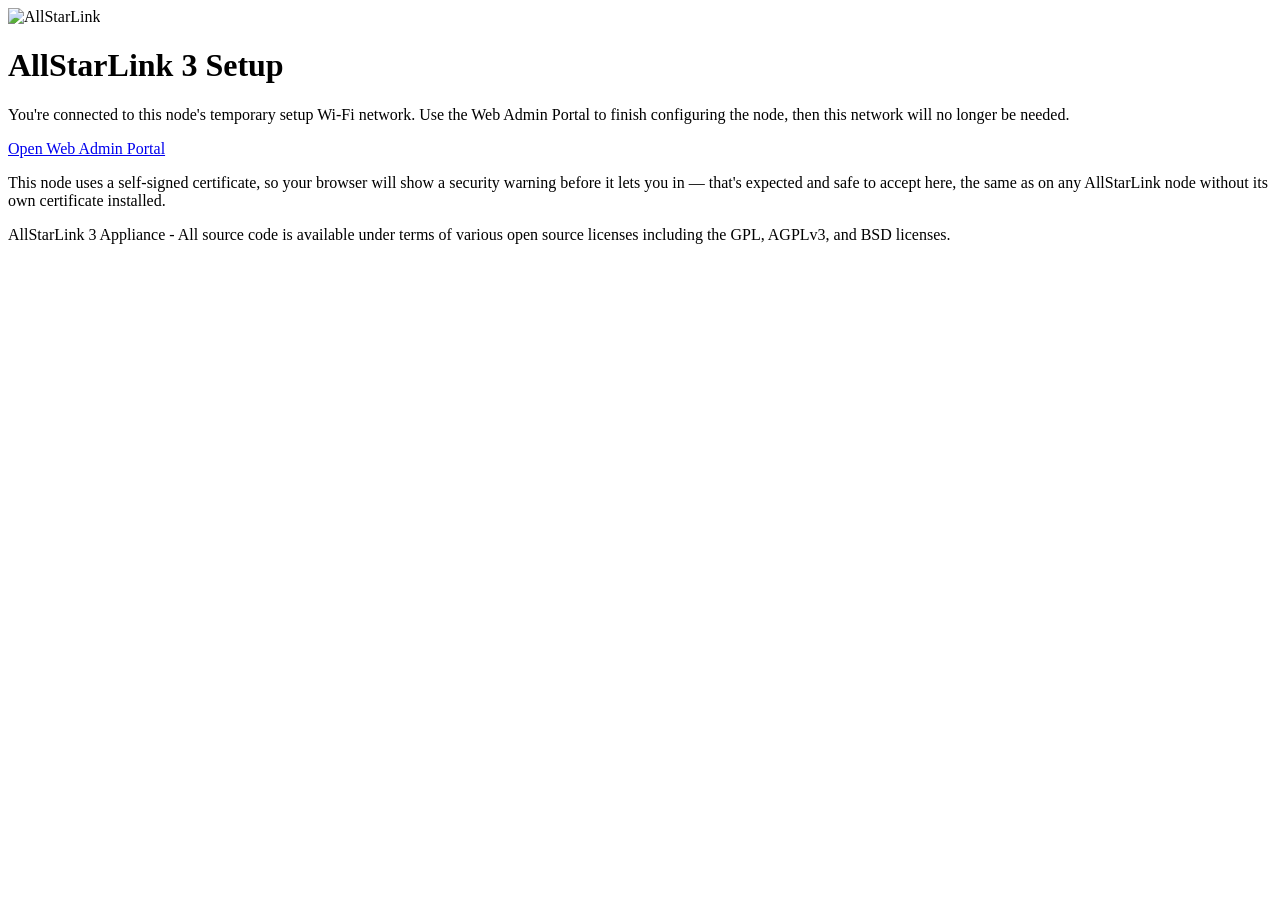
==== commit 07627ee5: "Restore /var/www/html as DocumentRoot; move appliance assets to /asl3/ The /var/www/html fallback (#" ====
--- a/src/web/fallback-ap.html
+++ b/src/web/fallback-ap.html
@@ -6,14 +6,14 @@
     <meta name="description" content="">
     <meta name="author" content="AllStarLink Inc.">
     <title>AllStarLink Setup</title>
-    <link href="css/patternfly.css" rel="stylesheet">
-    <link href="css/asl.css" rel="stylesheet">
-    <link rel="icon" type="image/x-icon" href="img/allstar-logo-small.png">
-    <script src="js/theme.js"></script>
+    <link href="/asl3/css/patternfly.css" rel="stylesheet">
+    <link href="/asl3/css/asl.css" rel="stylesheet">
+    <link rel="icon" type="image/x-icon" href="/asl3/img/allstar-logo-small.png">
+    <script src="/asl3/js/theme.js"></script>
   </head>
   <body>
     <header class="asl-masthead">
-      <img src="img/allstar-logo-small.png" alt="AllStarLink" width="129" height="60">
+      <img src="/asl3/img/allstar-logo-small.png" alt="AllStarLink" width="129" height="60">
       <h1 class="asl-masthead-title">AllStarLink 3 Setup</h1>
     </header>
 
